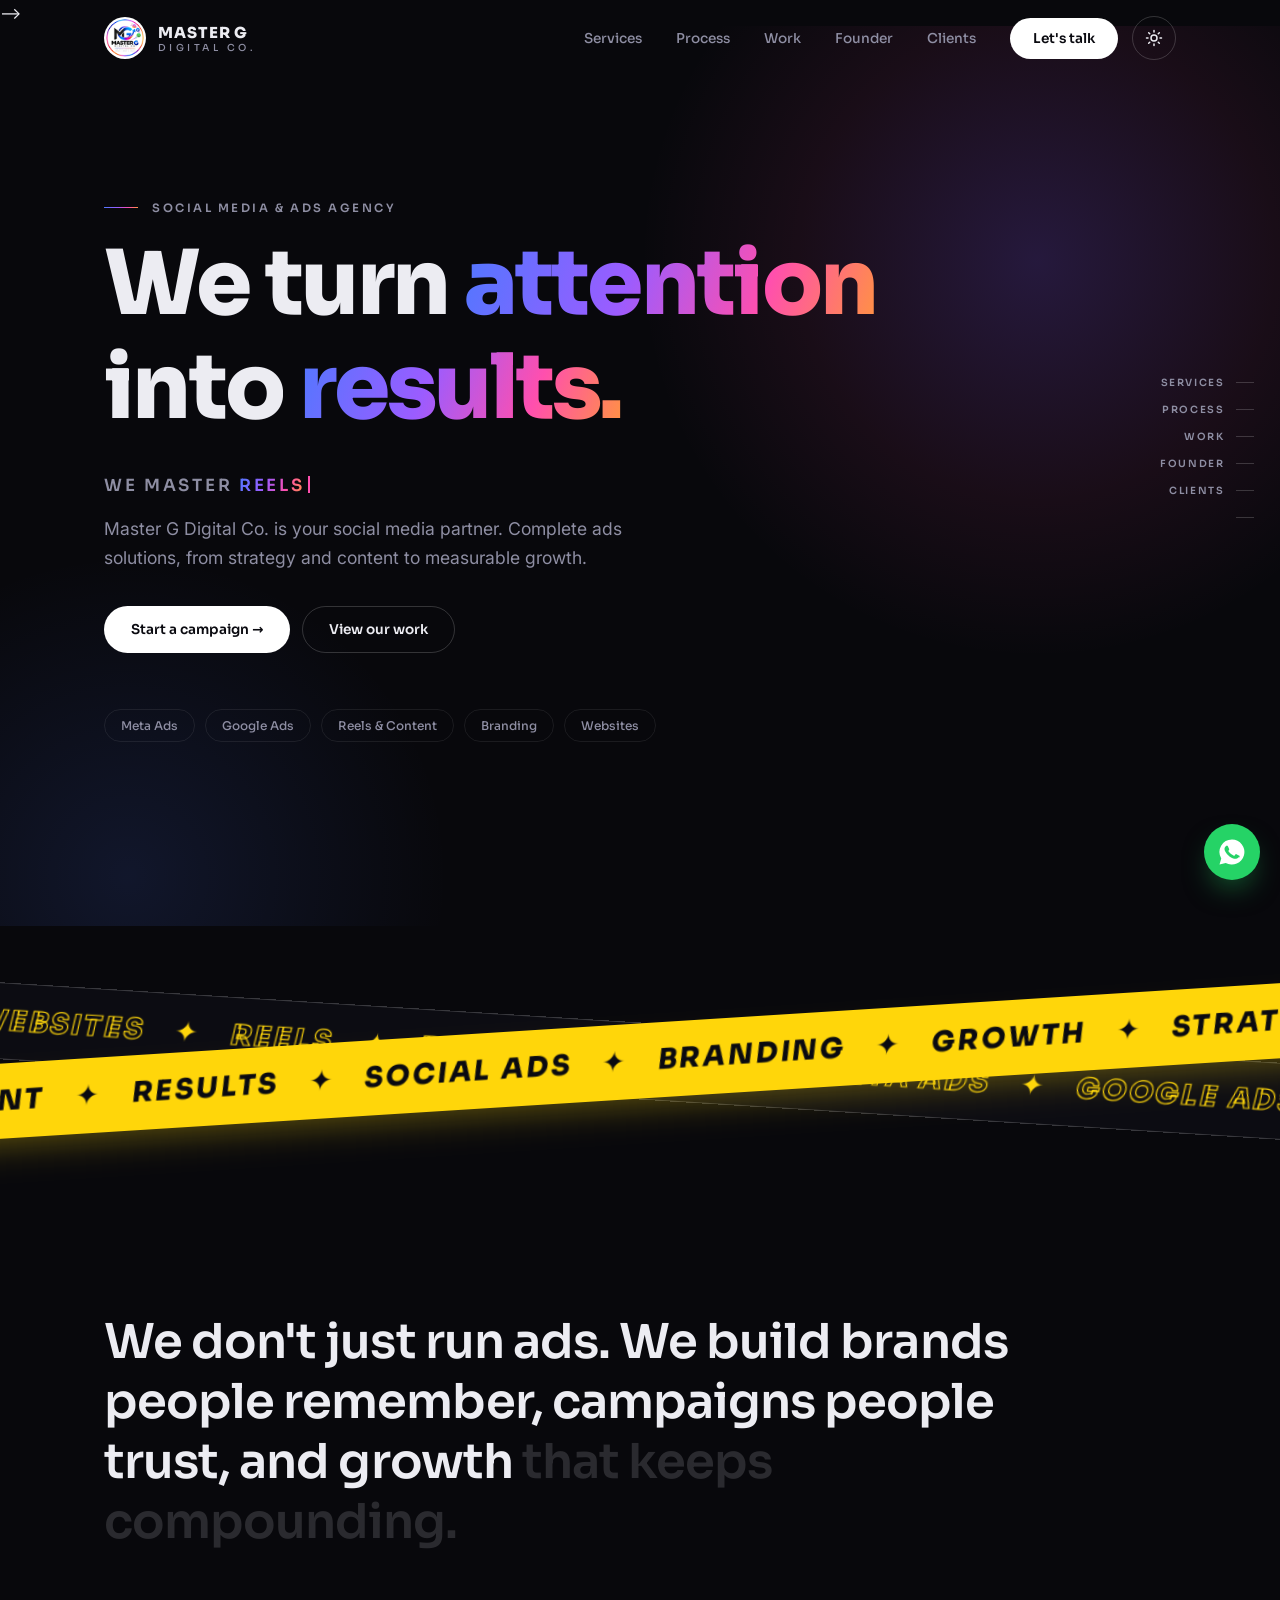
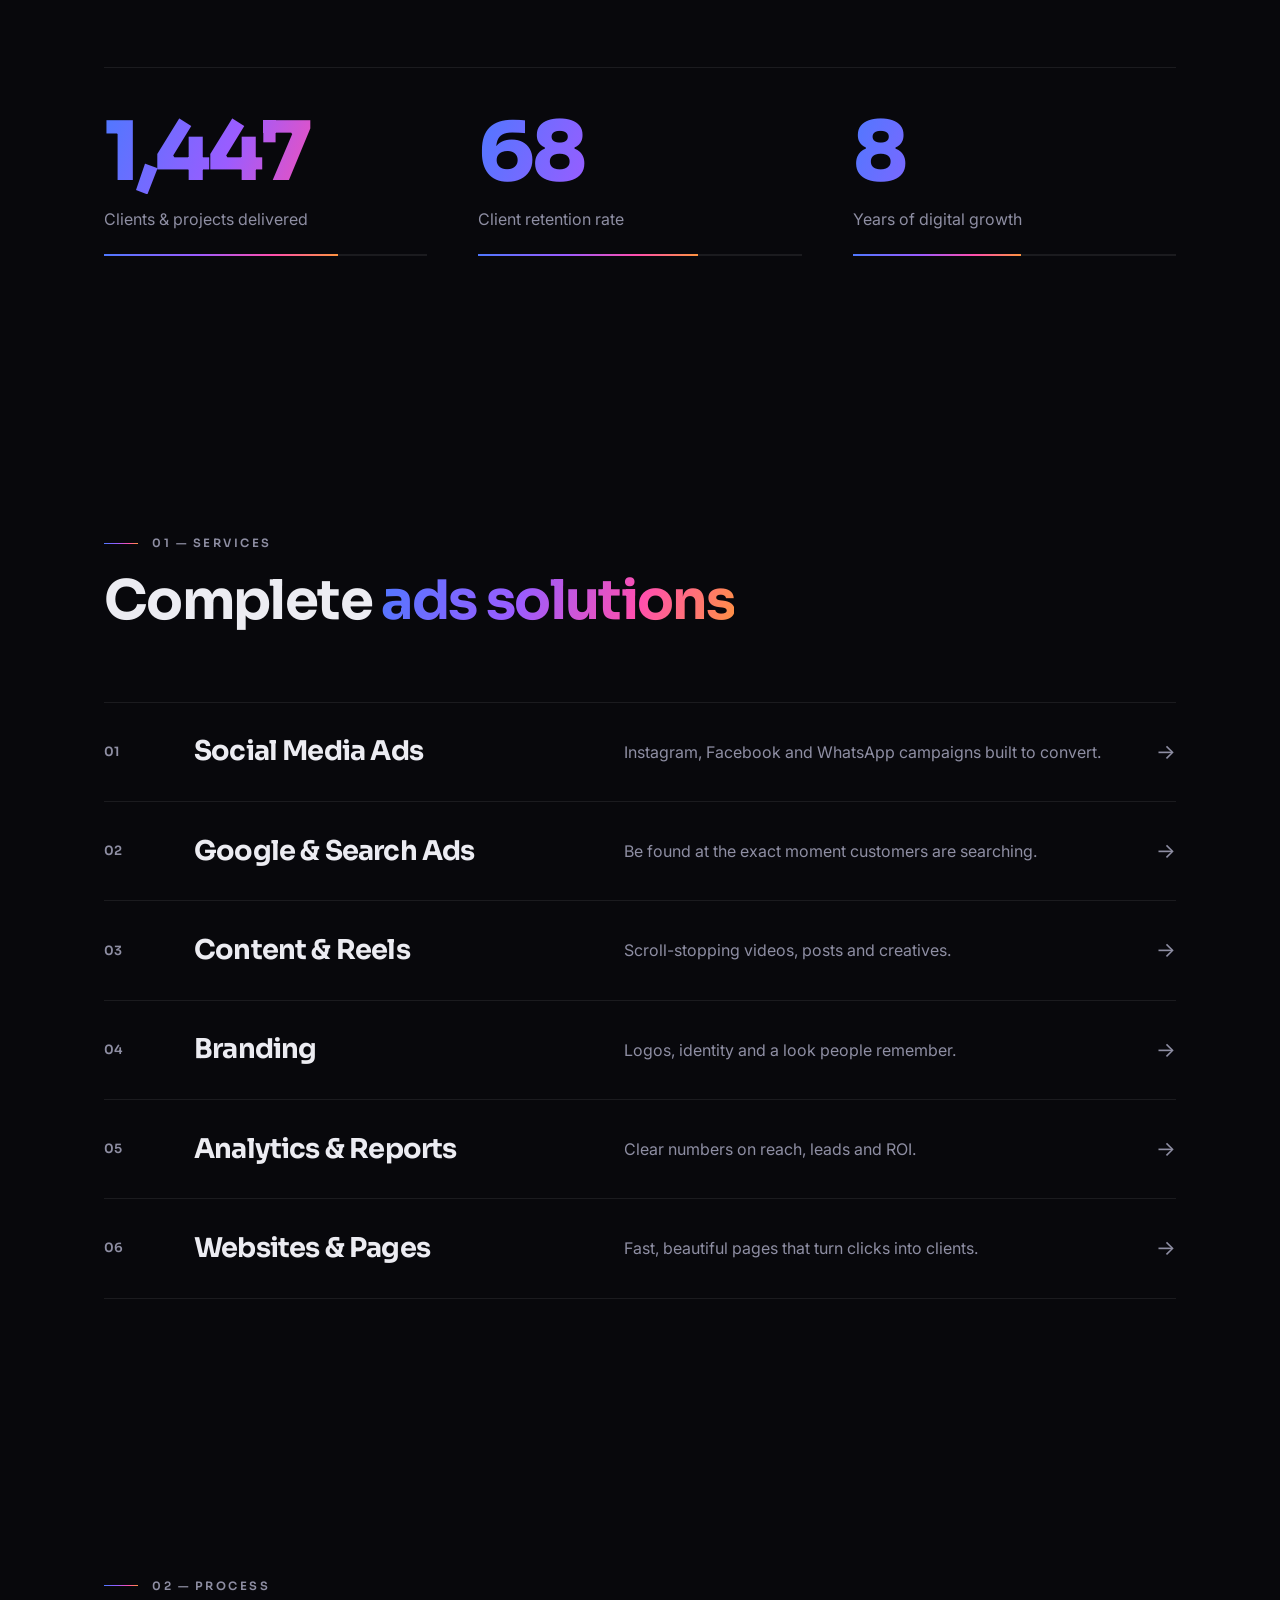
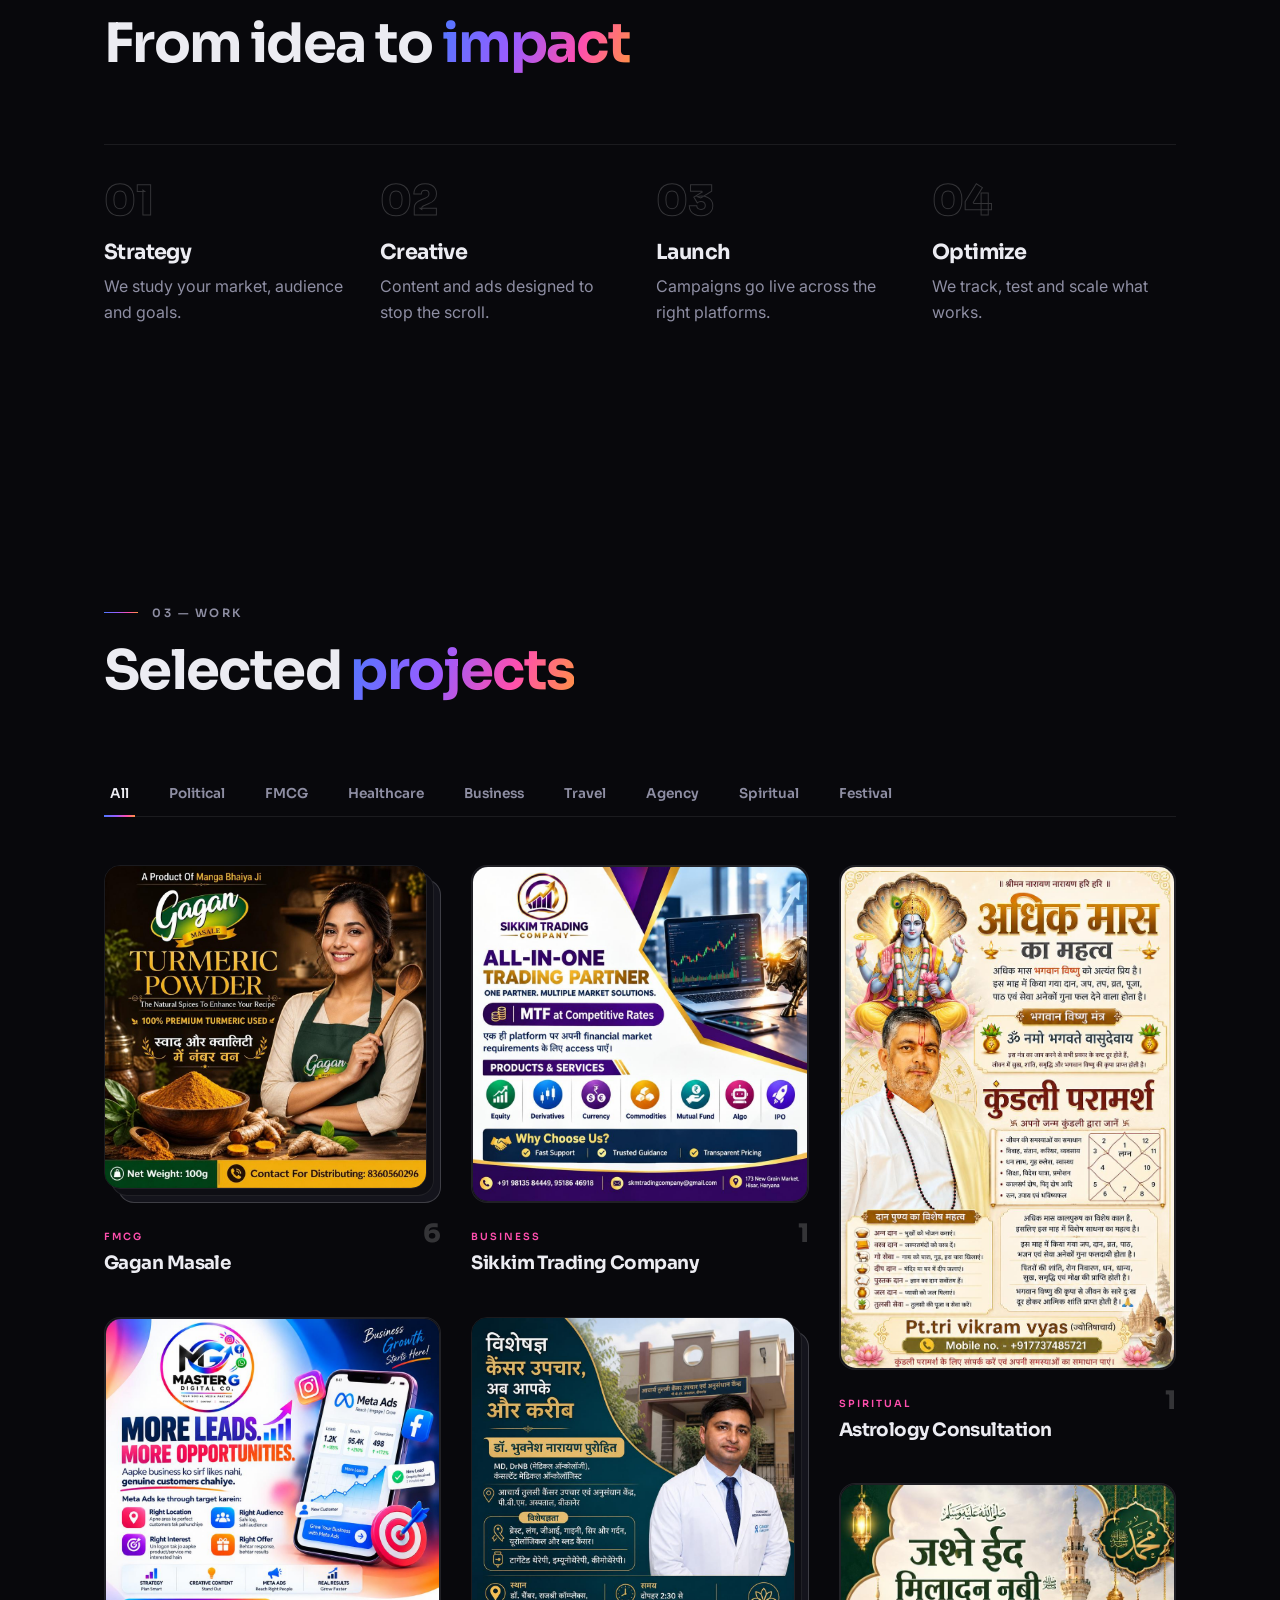
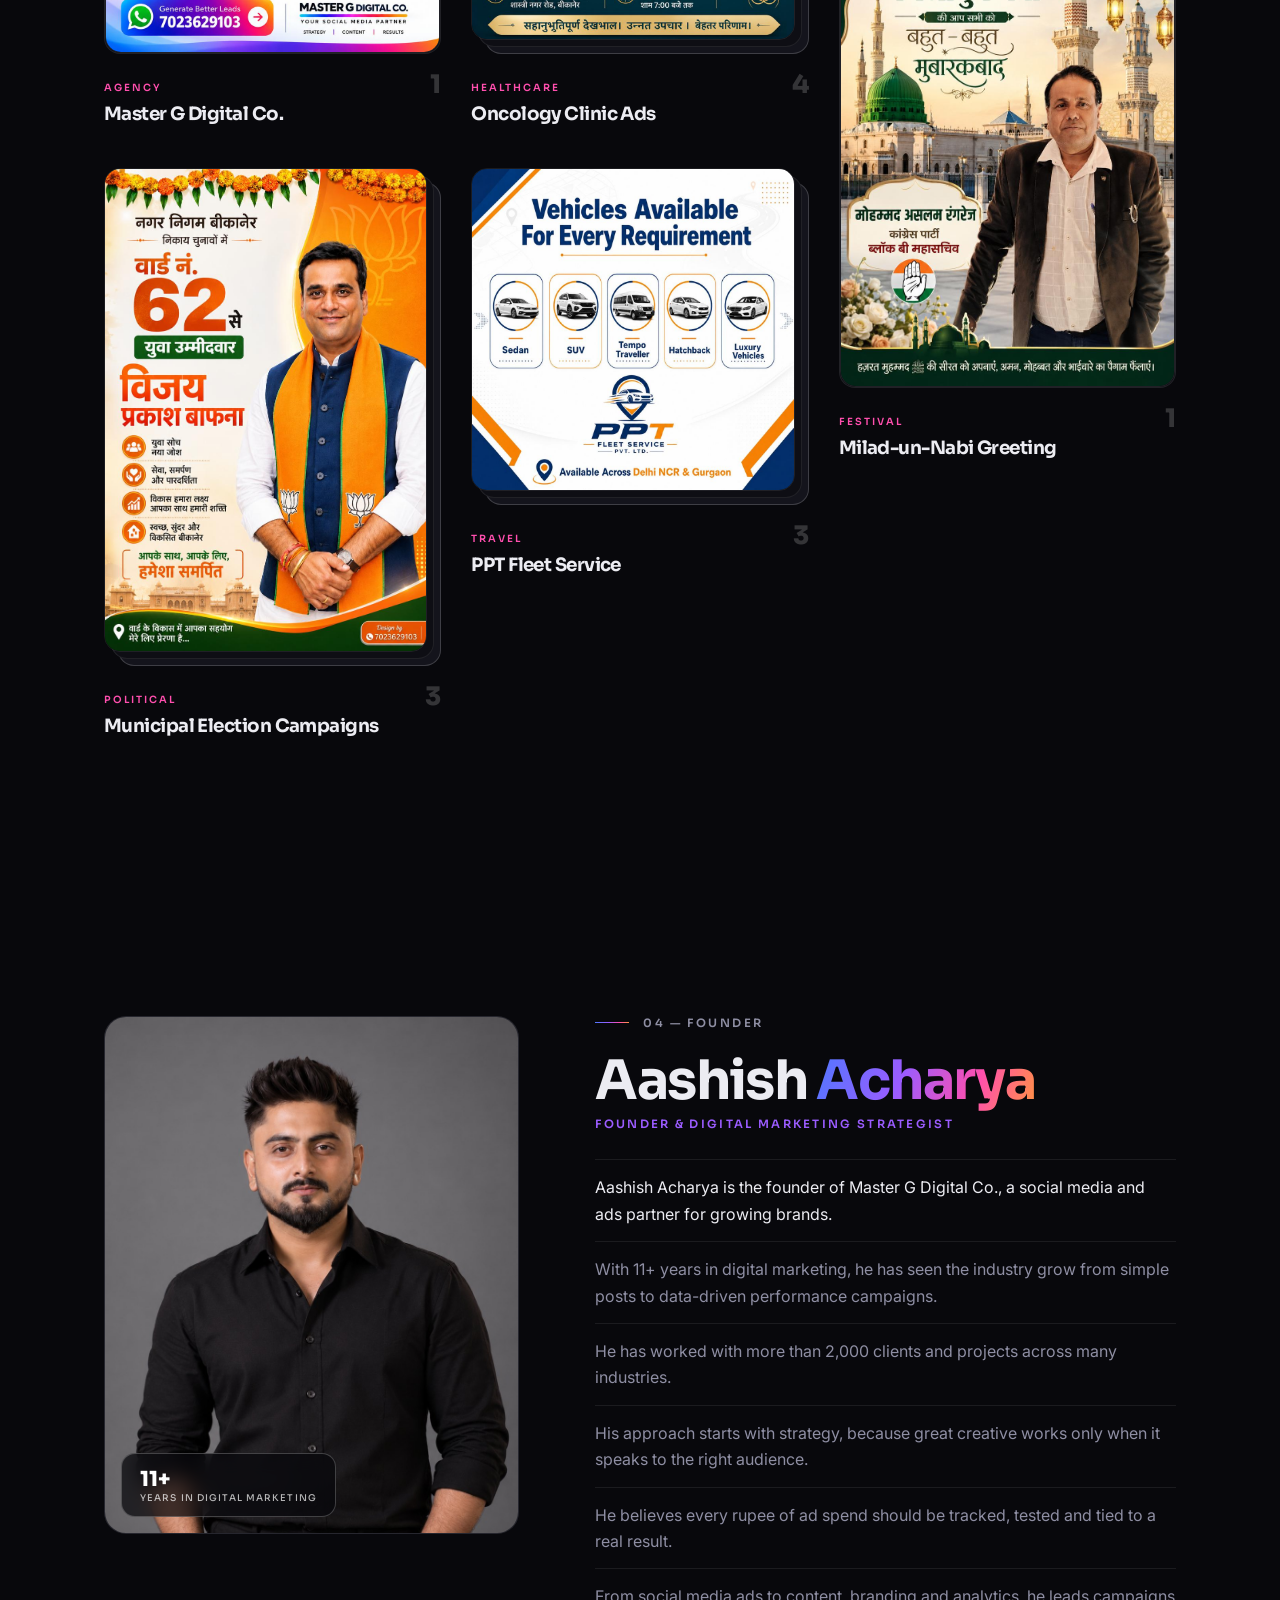
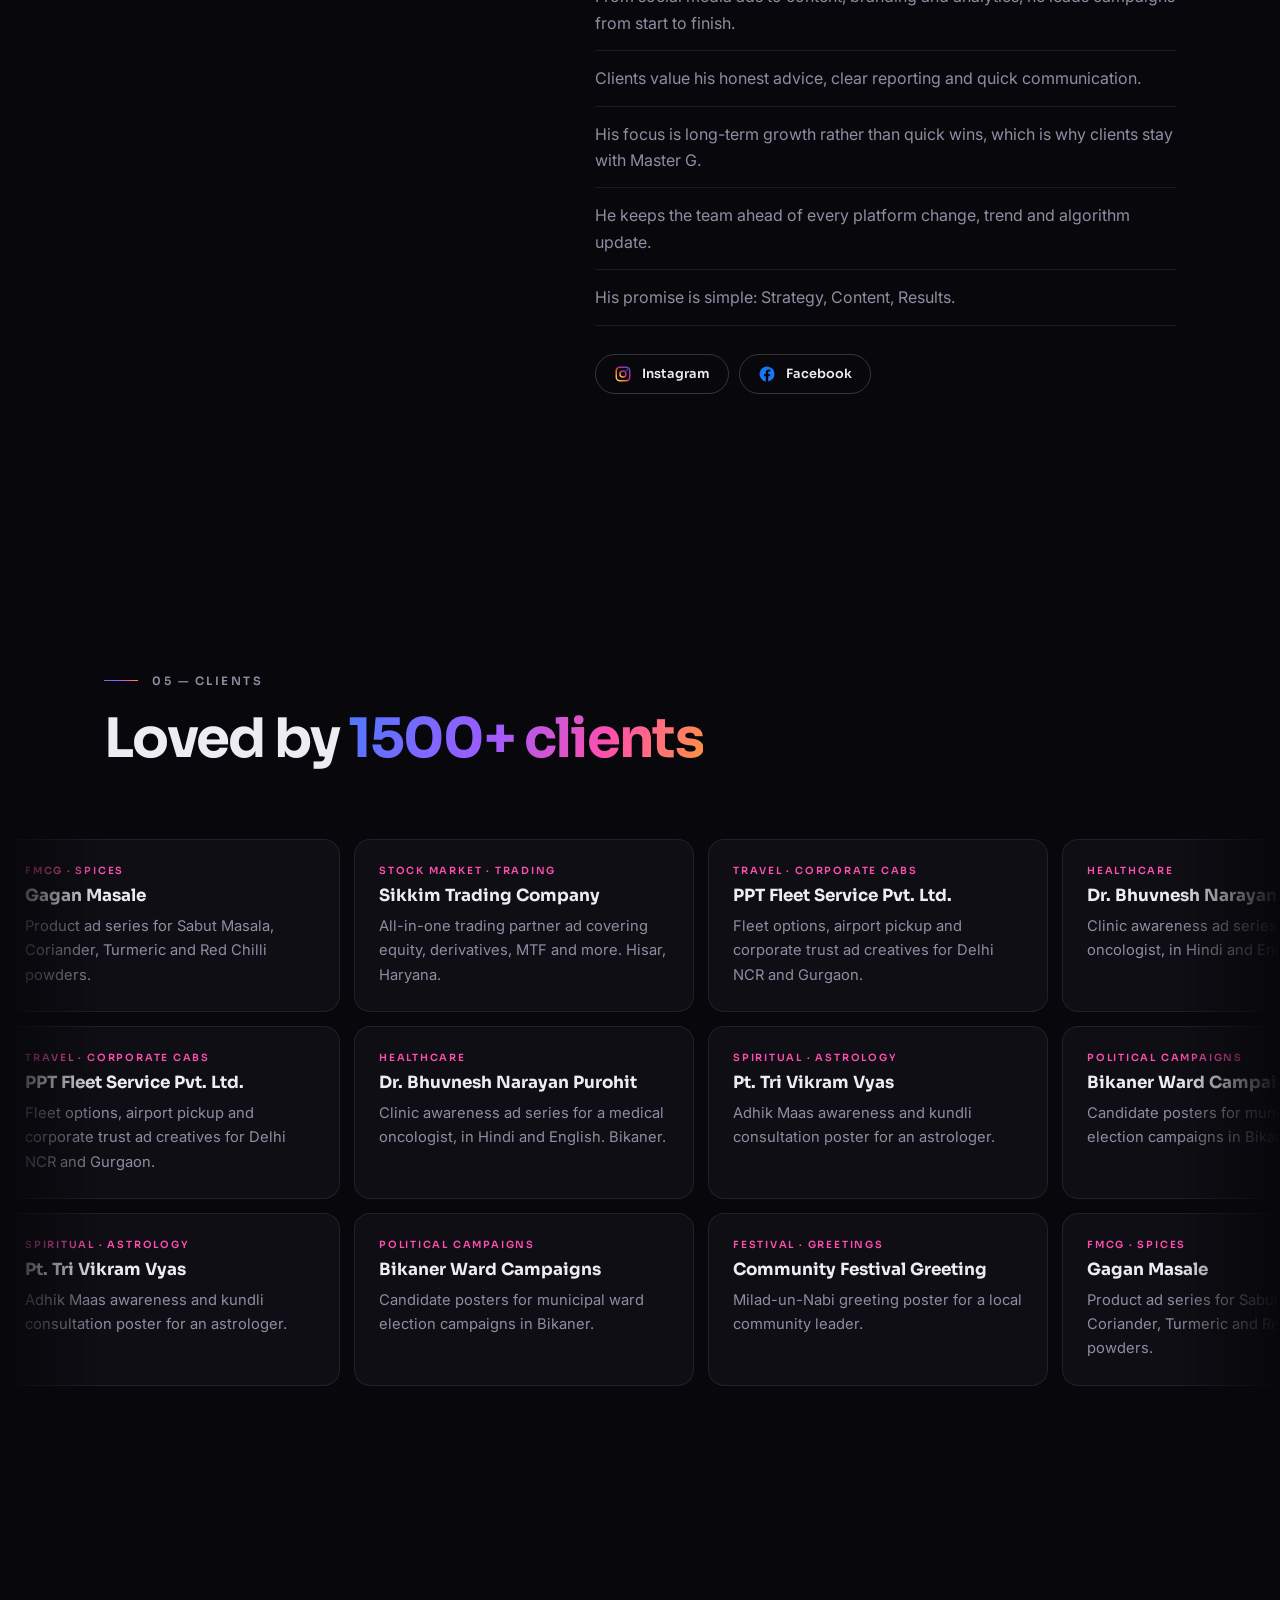
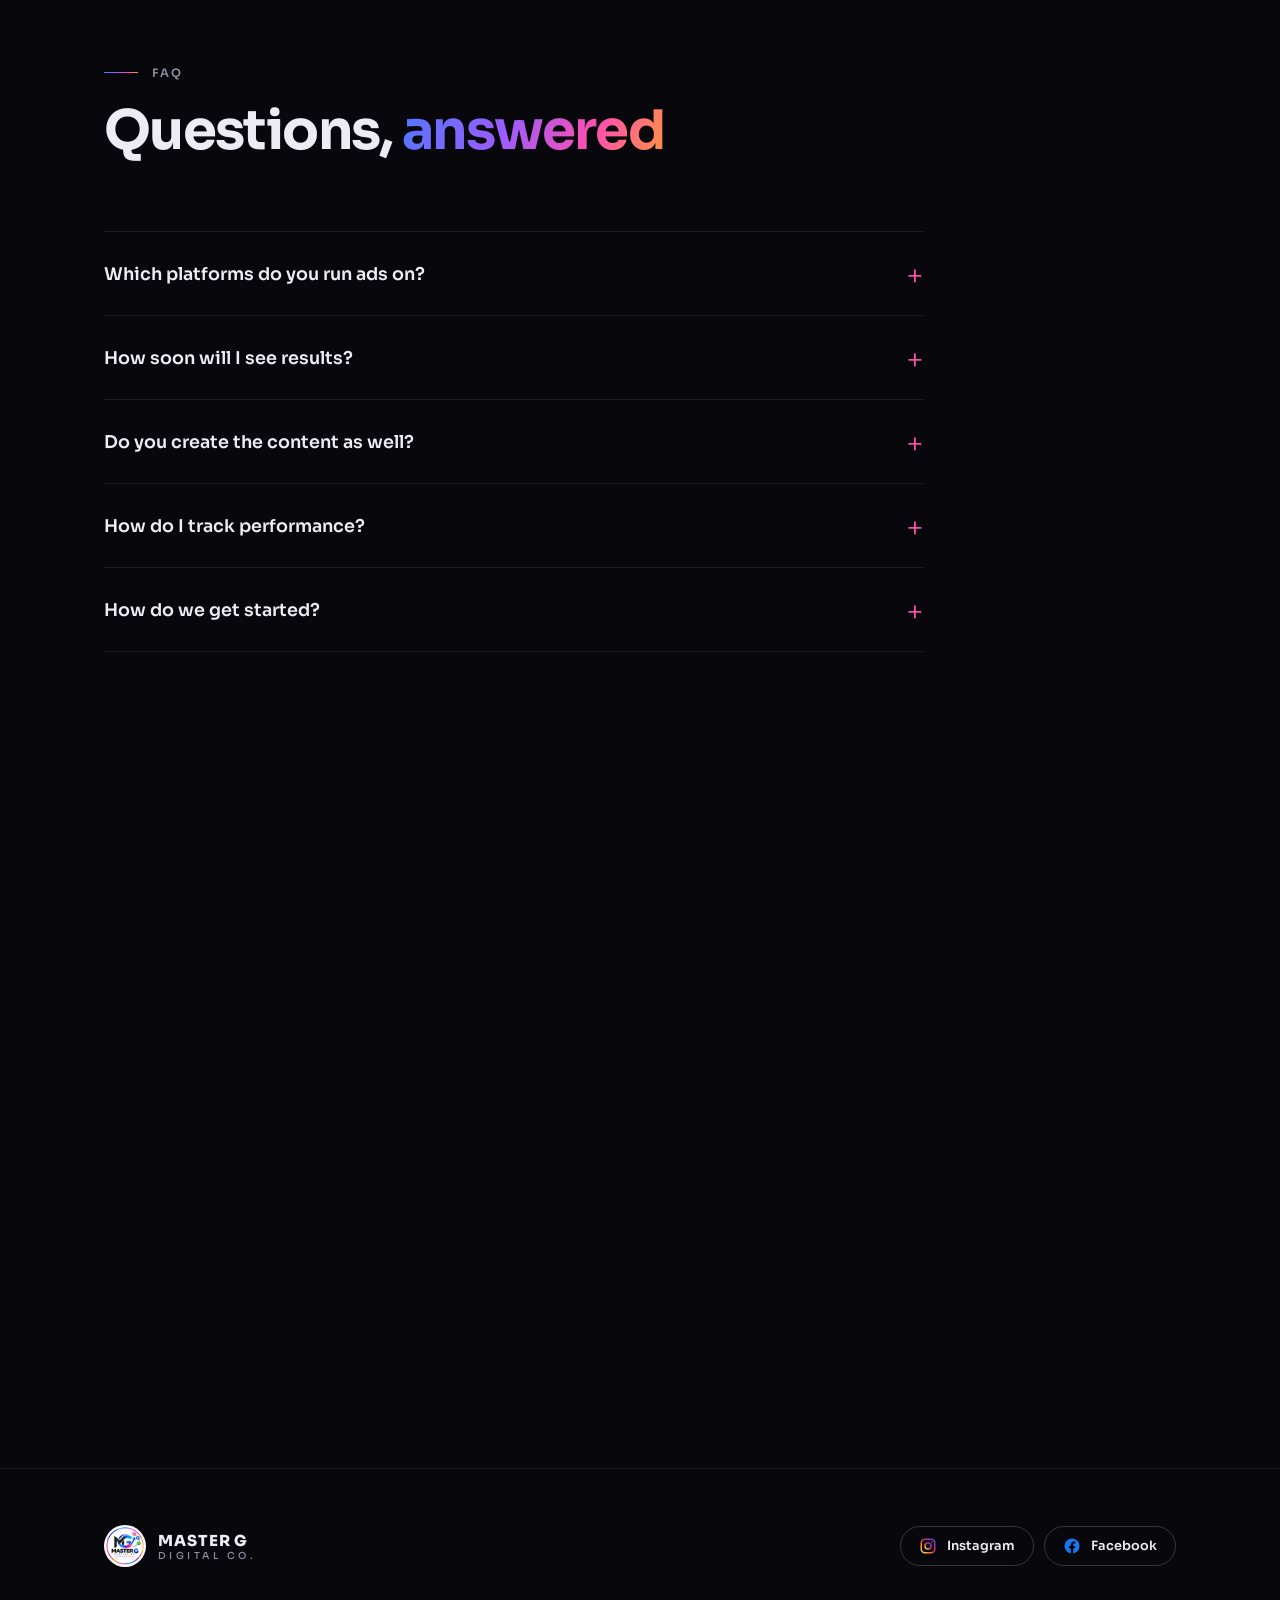
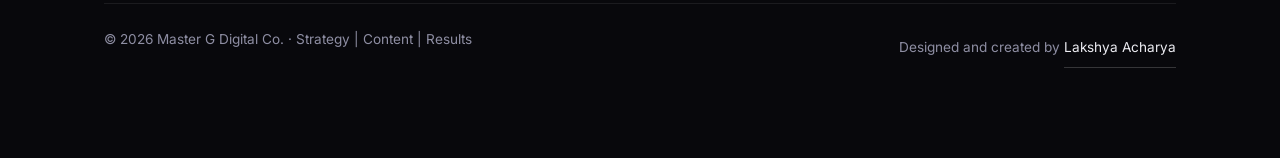
==== index.html @ 14ec6465 "Fix favicon and update Open Graph image URL Updated the favicon link and corrected the og:image URL." ====
<!DOCTYPE html>
<html lang="en">
<head>
  <meta name="google-site-verification" content="ONR9L6masXr6PuACeMiwhZaIyga5KDSrKyoUCH8-Ads" />
  <link rel="icon" type="image/png" href="/images/logo.png">
  <!-- Remember the visitor's theme before the page paints (default is dark) -->
  <script>try{var t=localStorage.getItem("mg-theme");if(t)document.documentElement.setAttribute("data-theme",t)}catch(e){}</script>
  <meta charset="utf-8">
  <meta name="viewport" content="width=device-width, initial-scale=1, viewport-fit=cover">

  <!-- ===== SEO ===== -->
  <title>Master G Digital Co. | Social Media & Meta Ads Agency</title>
  <meta name="description" content="Master G Digital Co.: social media marketing and ads agency for Meta ads, Google ads, reels, branding and websites. Strategy, Content, Results.">
  <meta name="robots" content="index,follow">
  <meta name="theme-color" content="#08080c">

  <!-- Social share preview (WhatsApp / Facebook) -->
  <meta property="og:type" content="website">
  <meta property="og:site_name" content="Master G Digital Co.">
  <meta property="og:title" content="Master G Digital Co. | Social Media & Meta Ads Agency">
  <meta property="og:description" content="Master G Digital Co.: social media marketing and ads agency for Meta ads, Google ads, reels, branding and websites. Strategy, Content, Results.">
  <meta property="og:locale" content="en_IN">
  <meta name="twitter:card" content="summary">
  <meta name="twitter:title" content="Master G Digital Co. | Social Media & Meta Ads Agency">
  <meta name="twitter:description" content="Master G Digital Co.: social media marketing and ads agency for Meta ads, Google ads, reels, branding and websites. Strategy, Content, Results.">
       
  <meta property="og:image" content="https://mastergdigitalco.com/images/logo.png">
  <link rel="canonical" href="https://mastergdigitalco.com/"> -->

  <!-- Structured data: tells Google about the company, founder and social pages -->
  <script type="application/ld+json">
    {
      "@context": "https://schema.org",
      "@type": "ProfessionalService",
      "name": "Master G Digital Co.",
      "description": "Master G Digital Co.: social media marketing and ads agency for Meta ads, Google ads, reels, branding and websites. Strategy, Content, Results.",
      "slogan": "Your Social Media Partner",
      "telephone": "+917023629103",
      "email": "mastergdigitalco@gmail.com",
      "sameAs": [
        "https://www.facebook.com/profile.php?id=61593951343798",
        "https://www.instagram.com/mastergdigitalco"
      ],
      "founder": {
        "@type": "Person",
        "name": "Aashish Acharya",
        "jobTitle": "Founder",
        "sameAs": [
          "https://www.instagram.com/____.j_e_r_r_y.____",
          "https://www.facebook.com/share/1LGvdmPWy8/"
        ]
      },
      "knowsAbout": [
        "Social media marketing",
        "Meta Ads",
        "Google Ads",
        "Content and reels",
        "Branding",
        "Website design"
      ]
    }
  </script>

  <link rel="icon" href="images/logo.png">

  <!-- ===== FONTS (Google Fonts) ===== -->
  <link rel="preconnect" href="https://fonts.googleapis.com">
  <link rel="preconnect" href="https://fonts.gstatic.com" crossorigin>
  <link href="https://fonts.googleapis.com/css2?family=Sora:wght@400;500;600;700;800&family=Inter:wght@400;500;600&display=swap" rel="stylesheet">

  <!-- ===== STYLES ===== -->
  <link rel="stylesheet" href="css/style.css">
</head>

<body>
  <!-- Safety: hide the loading screen after 4.5 s even if something fails -->
  <script>setTimeout(function(){var l=document.getElementById("loader");if(l)l.classList.add("done")},4500)</script>

  <!-- SVG gradient used by the Instagram icons -->
  <svg width="0" height="0" style="position:absolute" aria-hidden="true"><defs><linearGradient id="igg" x1="0" y1="1" x2="1" y2="0"><stop offset="0" stop-color="#feda75"/><stop offset=".3" stop-color="#fa7e1e"/><stop offset=".55" stop-color="#d62976"/><stop offset=".8" stop-color="#962fbf"/><stop offset="1" stop-color="#4f5bd5"/></linearGradient></defs></svg>

  <!-- LOADING SCREEN -->
  <div id="loader"><div class="ld"><img src="images/logo.png" alt=""><i></i></div></div>
  <!-- SCROLL PROGRESS BAR -->
  <div id="bar"></div>

  <!-- ===== NAVIGATION ===== -->
  <header id="nav">
    <div class="wrap nav-in">
      <a class="brand" href="#top" aria-label="Master G Digital Co. - home">
        <img src="images/logo.png" alt="">
        <span><b>MASTER G</b><small>DIGITAL CO.</small></span>
      </a>
      <div class="nav-r">
        <nav class="menu" id="menu" aria-label="Main">
          <a href="#services">Services</a>
          <a href="#process">Process</a>
          <a href="#work">Work</a>
          <a href="#founder">Founder</a>
          <a href="#clients">Clients</a>
          <a class="btn btn-primary" href="#contact">Let's talk</a>
        </nav>
        <!-- THEME TOGGLE: sun = switch to light, moon = switch to dark -->
        <button id="theme" aria-label="Switch between dark and light theme"><svg class="sun" viewBox="0 0 24 24" fill="none" stroke="currentColor" stroke-width="2" stroke-linecap="round"><circle cx="12" cy="12" r="4"/><path d="M12 2v2M12 20v2M4.9 4.9l1.4 1.4M17.7 17.7l1.4 1.4M2 12h2M20 12h2M4.9 19.1l1.4-1.4M17.7 6.3l1.4-1.4"/></svg><svg class="moon" viewBox="0 0 24 24" fill="none" stroke="currentColor" stroke-width="2" stroke-linecap="round" stroke-linejoin="round"><path d="M21 12.8A9 9 0 1 1 11.2 3a7 7 0 0 0 9.8 9.8z"/></svg></button>
        <button id="burger" aria-label="Menu" aria-expanded="false"><i></i><i></i></button>
      </div>
    </div>
  </header>

  <!-- Side rail: shows which section you are on (desktop only) -->
  <nav class="rail" aria-label="Sections">
    <a href="#services"><span>Services</span><i></i></a>
    <a href="#process"><span>Process</span><i></i></a>
    <a href="#work"><span>Work</span><i></i></a>
    <a href="#founder"><span>Founder</span><i></i></a>
    <a href="#clients"><span>Clients</span><i></i></a>
    <a href="#contact"><span>Contact</span><i></i></a>
  </nav>

  <main id="top">
    <!-- ===== HERO ===== -->
    <section id="hero">
      <div class="wrap">
        <span class="eyebrow">Social media &amp; ads agency</span>
        <h1>
          <span class="mask"><span style="--i:0">We</span></span>
          <span class="mask"><span style="--i:1">turn</span></span>
          <span class="mask"><span class="grad" style="--i:2">attention</span></span><br>
          <span class="mask"><span style="--i:3">into</span></span>
          <span class="mask"><span class="grad" style="--i:4">results.</span></span>
        </h1>
        <!-- Typing line: "We master ADS / REELS / GROWTH / REACH..." (words are in js/main.js, section 7B) -->
        <p class="rot-line">We master <span class="rot" id="rot"></span><span class="caret"></span></p>
        <p class="lead">Master G Digital Co. is your social media partner. Complete ads solutions, from strategy and content to measurable growth.</p>
        <div class="actions">
          <a class="btn btn-primary" href="#contact">Start a campaign &rarr;</a>
          <a class="btn btn-ghost" href="#work">View our work</a>
        </div>
        <ul class="tags">
          <li>Meta Ads</li><li>Google Ads</li><li>Reels &amp; Content</li><li>Branding</li><li>Websites</li>
        </ul>
      </div>
    </section>

    <!-- ===== CROSSING RIBBONS: two bands that cross like an X. They move with the page:
         scrolling makes them faster and skews the text, scrolling up reverses them. (js/main.js, section 7) ===== -->
    <div class="ribbons" id="ribbons" aria-hidden="true">
      <div class="rib rib-y"><div class="rt" data-dir="-1"><span>Strategy</span><span>Content</span><span>Results</span><span>Social Ads</span><span>Branding</span><span>Growth</span></div></div>
      <div class="rib rib-k"><div class="rt" data-dir="1"><span>Reels</span><span>Reach</span><span>Leads</span><span>Meta Ads</span><span>Google Ads</span><span>Websites</span></div></div>
    </div>

    <!-- ===== MANIFESTO: words light up while scrolling ===== -->
    <section id="manifesto">
      <div class="wrap"><p class="mf" id="mf">We don't just run ads. We build brands people remember, campaigns people trust, and growth that keeps compounding.</p></div>
    </section>

    <!-- ===== STATS: counters (data-n = final number, data-s = suffix) ===== -->
    <section id="stats" style="padding-top:0">
      <div class="wrap">
        <div class="stats">
          <div class="stat rv"><b class="num grad" data-n="2000" data-s="+">2000+</b><span>Clients &amp; projects delivered</span><div class="meter"><i data-w="100"></i></div></div>
          <div class="stat rv"><b class="num grad" data-n="98" data-s="%">98%</b><span>Client retention rate</span><div class="meter"><i data-w="98"></i></div></div>
          <div class="stat rv"><b class="num grad" data-n="11" data-s="+">11+</b><span>Years of digital growth</span><div class="meter"><i data-w="75"></i></div></div>
        </div>
      </div>
    </section>

    <!-- ===== SERVICES ===== -->
    <section id="services">
      <div class="wrap">
        <div class="sec-head rv"><span class="eyebrow">01 &mdash; Services</span><h2>Complete <span class="grad">ads solutions</span></h2></div>
        <ul class="svc">
          <li class="rv"><span class="n">01</span><h3>Social Media Ads</h3><p>Instagram, Facebook and WhatsApp campaigns built to convert.</p><span class="go">&rarr;</span></li>
          <li class="rv"><span class="n">02</span><h3>Google &amp; Search Ads</h3><p>Be found at the exact moment customers are searching.</p><span class="go">&rarr;</span></li>
          <li class="rv"><span class="n">03</span><h3>Content &amp; Reels</h3><p>Scroll-stopping videos, posts and creatives.</p><span class="go">&rarr;</span></li>
          <li class="rv"><span class="n">04</span><h3>Branding</h3><p>Logos, identity and a look people remember.</p><span class="go">&rarr;</span></li>
          <li class="rv"><span class="n">05</span><h3>Analytics &amp; Reports</h3><p>Clear numbers on reach, leads and ROI.</p><span class="go">&rarr;</span></li>
          <li class="rv"><span class="n">06</span><h3>Websites &amp; Pages</h3><p>Fast, beautiful pages that turn clicks into clients.</p><span class="go">&rarr;</span></li>
        </ul>
      </div>
    </section>

    <!-- ===== PROCESS ===== -->
    <section id="process">
      <div class="wrap">
        <div class="sec-head rv"><span class="eyebrow">02 &mdash; Process</span><h2>From idea to <span class="grad">impact</span></h2></div>
        <div class="pline"><i></i></div>
        <div class="steps">
          <div class="step rv"><span class="n">01</span><h3>Strategy</h3><p>We study your market, audience and goals.</p></div>
          <div class="step rv"><span class="n">02</span><h3>Creative</h3><p>Content and ads designed to stop the scroll.</p></div>
          <div class="step rv"><span class="n">03</span><h3>Launch</h3><p>Campaigns go live across the right platforms.</p></div>
          <div class="step rv"><span class="n">04</span><h3>Optimize</h3><p>We track, test and scale what works.</p></div>
        </div>
      </div>
    </section>

    <!-- ===== WORK: tabs + gallery are built by js/main.js (edit the PJ list there) ===== -->
    <section id="work">
      <div class="wrap">
        <div class="sec-head rv"><span class="eyebrow">03 &mdash; Work</span><h2>Selected <span class="grad">projects</span></h2></div>
        <div class="tabs" id="tabs">
          <button data-f="all" class="on">All</button>
          <button data-f="pol">Political</button>
          <button data-f="fmcg">FMCG</button>
          <button data-f="med">Healthcare</button>
          <button data-f="biz">Business</button>
          <button data-f="trv">Travel</button>
          <button data-f="own">Agency</button>
          <button data-f="spi">Spiritual</button>
          <button data-f="fes">Festival</button>
        </div>
        <!-- "All" tab: one cover card per project (built by js/main.js). Other tabs: every design of that category. -->
        <div id="ov" class="ov"></div>
        <div id="gal"></div>
      </div>
    </section>

    <!-- ===== FOUNDER ===== -->
    <section id="founder">
      <div class="wrap founder">
        <div class="photo rv">
          <img src="images/founder.jpg" alt="Aashish Acharya, Founder of Master G Digital Co." width="900" height="1350">
          <div class="badge">11+<small>Years in digital marketing</small></div>
        </div>
        <div class="rv">
          <span class="eyebrow">04 &mdash; Founder</span>
          <h2>Aashish <span class="grad">Acharya</span></h2>
          <p class="role">Founder &amp; digital marketing strategist</p>
          <ul class="bio">
            <li>Aashish Acharya is the founder of Master G Digital Co., a social media and ads partner for growing brands.</li>
            <li>With 11+ years in digital marketing, he has seen the industry grow from simple posts to data-driven performance campaigns.</li>
            <li>He has worked with more than 2,000 clients and projects across many industries.</li>
            <li>His approach starts with strategy, because great creative works only when it speaks to the right audience.</li>
            <li>He believes every rupee of ad spend should be tracked, tested and tied to a real result.</li>
            <li>From social media ads to content, branding and analytics, he leads campaigns from start to finish.</li>
            <li>Clients value his honest advice, clear reporting and quick communication.</li>
            <li>His focus is long-term growth rather than quick wins, which is why clients stay with Master G.</li>
            <li>He keeps the team ahead of every platform change, trend and algorithm update.</li>
            <li>His promise is simple: Strategy, Content, Results.</li>
          </ul>
          <div class="soc"><a href="https://www.instagram.com/____.j_e_r_r_y.____" target="_blank" rel="noopener noreferrer" aria-label="Aashish Acharya on Instagram"><svg viewBox="0 0 24 24" fill="none" stroke="url(#igg)" stroke-width="2" stroke-linecap="round" stroke-linejoin="round"><rect x="3" y="3" width="18" height="18" rx="5"/><circle cx="12" cy="12" r="4"/><circle cx="17.5" cy="6.5" r="1" fill="url(#igg)" stroke="none"/></svg><span>Instagram</span></a><a href="https://www.facebook.com/share/1LGvdmPWy8/" target="_blank" rel="noopener noreferrer" aria-label="Aashish Acharya on Facebook"><svg viewBox="0 0 24 24" fill="#1877F2"><path d="M22 12a10 10 0 1 0-11.6 9.9v-7H7.9V12h2.5V9.8c0-2.5 1.5-3.9 3.8-3.9 1.1 0 2.2.2 2.2.2v2.5h-1.3c-1.2 0-1.6.8-1.6 1.6V12h2.8l-.4 2.9h-2.3v7A10 10 0 0 0 22 12z"/></svg><span>Facebook</span></a></div>
        </div>
      </div>
    </section>

    <!-- ===== CLIENTS: the 3 scrolling rows are built by js/main.js (edit the R list there) ===== -->
    <section id="clients">
      <div class="wrap"><div class="sec-head rv"><span class="eyebrow">05 &mdash; Clients</span><h2>Loved by <span class="grad">1500+ clients</span></h2></div></div>
      <div class="row"><div class="track"></div></div>
      <div class="row"><div class="track"></div></div>
      <div class="row"><div class="track"></div></div>
    </section>

    <!-- ===== FAQ ===== -->
    <section id="faq">
      <div class="wrap">
        <div class="sec-head rv"><span class="eyebrow">FAQ</span><h2>Questions, <span class="grad">answered</span></h2></div>
        <div class="faq rv">
          <details><summary>Which platforms do you run ads on?</summary><p>Instagram, Facebook, WhatsApp, Google Search and YouTube, chosen based on where your customers actually spend their time.</p></details>
          <details><summary>How soon will I see results?</summary><p>Early signals like reach and engagement show within weeks. Steady growth in leads and sales builds as we test and optimize every month.</p></details>
          <details><summary>Do you create the content as well?</summary><p>Yes. Reels, creatives, copy and branding are handled together, so strategy, content and ads work as one system.</p></details>
          <details><summary>How do I track performance?</summary><p>You get clear reports on reach, leads and ROI, so you always know exactly where your budget is going.</p></details>
          <details><summary>How do we get started?</summary><p>Message us on WhatsApp or use the form below. We will understand your goals and suggest a plan.</p></details>
        </div>
      </div>
    </section>

    <!-- ===== CONTACT: the form opens WhatsApp ===== -->
    <section id="contact">
      <div class="wrap contact">
        <div class="rv">
          <span class="eyebrow">Contact</span>
          <h2>Let's build your <span class="grad">next big thing</span></h2>
          <div class="cinfo">
            <a href="tel:+917023629103"><small>WhatsApp / Call</small>+91 70236 29103</a>
            <a href="mailto:mastergdigitalco@gmail.com"><small>Email</small>mastergdigitalco@gmail.com</a>
          </div>
        </div>
        <form id="fm" class="rv">
          <input placeholder="Your name" required>
          <input placeholder="Phone / WhatsApp" required>
          <textarea rows="5" placeholder="Tell us about your project"></textarea>
          <button class="btn btn-primary" type="submit">Send message &rarr;</button>
          <p id="ok"></p>
        </form>
      </div>
    </section>
  </main>

  <!-- ===== FOOTER ===== -->
  <footer>
    <div class="wrap">
      <div class="foot">
        <a class="brand" href="#top"><img src="images/logo.png" alt=""><span><b>MASTER G</b><small>DIGITAL CO.</small></span></a>
        <div class="soc"><a href="https://www.instagram.com/mastergdigitalco" target="_blank" rel="noopener noreferrer" aria-label="Master G Digital Co. on Instagram"><svg viewBox="0 0 24 24" fill="none" stroke="url(#igg)" stroke-width="2" stroke-linecap="round" stroke-linejoin="round"><rect x="3" y="3" width="18" height="18" rx="5"/><circle cx="12" cy="12" r="4"/><circle cx="17.5" cy="6.5" r="1" fill="url(#igg)" stroke="none"/></svg><span>Instagram</span></a><a href="https://www.facebook.com/profile.php?id=61593951343798" target="_blank" rel="noopener noreferrer" aria-label="Master G Digital Co. on Facebook"><svg viewBox="0 0 24 24" fill="#1877F2"><path d="M22 12a10 10 0 1 0-11.6 9.9v-7H7.9V12h2.5V9.8c0-2.5 1.5-3.9 3.8-3.9 1.1 0 2.2.2 2.2.2v2.5h-1.3c-1.2 0-1.6.8-1.6 1.6V12h2.8l-.4 2.9h-2.3v7A10 10 0 0 0 22 12z"/></svg><span>Facebook</span></a></div>
      </div>
      <div class="legal">
        <span>&copy; 2026 Master G Digital Co. &middot; Strategy | Content | Results</span>
        <span>Designed and created by <a href="https://www.linkedin.com/in/lakshya-acharya-9194b3203" target="_blank" rel="noopener">Lakshya Acharya</a></span>
      </div>
    </div>
  </footer>

  <!-- FLOATING WHATSAPP BUTTON -->
  <a class="wa" href="https://wa.me/917023629103" aria-label="Chat on WhatsApp"><svg viewBox="0 0 24 24" width="30" height="30" fill="#fff" aria-hidden="true"><path d="M12 2a10 10 0 0 0-8.6 15.1L2 22l5-1.3A10 10 0 1 0 12 2zm5.2 14.2c-.2.6-1.3 1.2-1.8 1.2-.5.1-1 .3-3.4-.7-2.9-1.2-4.7-4.1-4.9-4.3-.1-.2-1.1-1.5-1.1-2.8s.7-2 1-2.3c.2-.3.5-.3.7-.3h.5c.2 0 .4 0 .6.5l.9 2.1c.1.2.1.4 0 .5l-.4.6c-.1.2-.3.3-.1.6.2.3.8 1.3 1.8 2.1 1.2 1 2.2 1.4 2.5 1.5.3.1.5.1.6-.1l.8-1c.2-.3.4-.2.6-.1l2 1c.3.1.5.2.5.3.1.3.1.9-.1 1.4z"/></svg></a>

  <!-- LIGHTBOX (full-screen photo viewer) -->
  <div id="lb" aria-modal="true">
    <button class="lbtn" id="lx" aria-label="Close">&#10005;</button>
    <button class="lbtn" id="lp" aria-label="Previous">&#8249;</button>
    <img id="li" alt="">
    <button class="lbtn" id="ln" aria-label="Next">&#8250;</button>
    <div id="lc"></div>
  </div>

  <script src="js/main.js"></script>
</body>
</html>
---- css/style.css ----
/* Master G Digital Co. - stylesheet (dark, clean, premium).
   Sections are listed in page order; search a heading to jump to it. */

/* =========================================================================
   1. DESIGN TOKENS  (change colors / fonts for the whole site here)
   ========================================================================= */
:root {
  --bg: #08080c;                       /* page background */
  --surface: #0e0e14;                  /* cards */
  --surface-2: #14141c;                /* raised surfaces */
  --line: rgba(255,255,255,.08);       /* hairlines */
  --line-2: rgba(255,255,255,.18);     /* stronger lines */
  --text: #ececf2;
  --muted: #8e8ea3;
  /* logo colors */
  --blue: #4f78ff;
  --violet: #9b5cff;
  --magenta: #ff4fae;
  --orange: #ff9440;
  --grad: linear-gradient(110deg, var(--blue), var(--violet) 40%, var(--magenta) 72%, var(--orange));
  --nav-bg: rgba(8,8,12,.78);          /* top bar when scrolling */
  --btn-bg: #fff;                      /* main button */
  --btn-fg: #0a0a10;
  --font-head: 'Sora', system-ui, sans-serif;
  --font-body: 'Inter', system-ui, sans-serif;
  --max: 1200px;
  --pad: clamp(20px, 5vw, 64px);
  --ease: cubic-bezier(.2,.7,.2,1);
}

/* Light theme: applied when <html data-theme="light"> (the dark theme above is the default) */
:root[data-theme="light"] {
  color-scheme: light;
  --bg: #f6f6fa;
  --surface: #ffffff;
  --surface-2: #eeeef4;
  --line: rgba(10,10,24,.1);
  --line-2: rgba(10,10,24,.22);
  --text: #101018;
  --muted: #5b5b72;
  /* logo colors, a little deeper so they stay readable on light */
  --blue: #2f5bff;
  --violet: #7b3ff2;
  --magenta: #e6238f;
  --orange: #f07a12;
  --nav-bg: rgba(246,246,250,.82);
  --btn-bg: #101018;
  --btn-fg: #ffffff;
}

/* =========================================================================
   2. BASE
   ========================================================================= */
* { box-sizing: border-box; margin: 0; padding: 0; }
html { scroll-behavior: smooth; scroll-padding-top: 90px; color-scheme: dark; }
body { background: var(--bg); color: var(--text); font: 400 16px/1.65 var(--font-body); -webkit-font-smoothing: antialiased; overflow-x: hidden; }
body.menu-open { overflow: hidden; }
img { display: block; max-width: 100%; }
a { color: inherit; text-decoration: none; }
button { font: inherit; color: inherit; background: none; border: 0; cursor: pointer; }
ul { list-style: none; }
::selection { background: var(--violet); color: #fff; }

.wrap { max-width: var(--max); margin: 0 auto; padding-inline: var(--pad); }
section { position: relative; padding-block: clamp(80px, 11vw, 140px); }

h1, h2, h3, h4 { font-family: var(--font-head); font-weight: 700; letter-spacing: -.03em; line-height: 1.06; }
h1 { font-size: clamp(2.7rem, 7vw, 5.8rem); font-weight: 800; }
h2 { font-size: clamp(2rem, 4.4vw, 3.4rem); text-wrap: balance; }
.grad { background: var(--grad); -webkit-background-clip: text; background-clip: text; color: transparent; }

.eyebrow { display: flex; align-items: center; gap: 14px; margin-bottom: 22px; font: 600 .72rem var(--font-head); letter-spacing: .22em; text-transform: uppercase; color: var(--muted); }
.eyebrow::before { content: ""; width: 34px; height: 1px; background: var(--grad); }
.sec-head { max-width: 760px; margin-bottom: clamp(40px, 6vw, 72px); }

/* buttons */
.btn { display: inline-flex; align-items: center; gap: 10px; padding: 14px 26px; border-radius: 99px; border: 1px solid transparent; font: 600 .85rem var(--font-head); transition: transform .35s var(--ease), box-shadow .35s, border-color .35s; }
.btn-primary { background: var(--btn-bg); color: var(--btn-fg); }
.btn-primary:hover { transform: translateY(-2px); box-shadow: 0 16px 34px -14px rgba(155,92,255,.7); }
.btn-ghost { border-color: var(--line-2); color: var(--text); }
.btn-ghost:hover { border-color: var(--text); }

/* scroll reveal */
.rv { opacity: 0; transform: translateY(28px); transition: opacity .9s var(--ease), transform .9s var(--ease); transition-delay: var(--d, 0s); }
.rv.on { opacity: 1; transform: none; }

/* =========================================================================
   3. LOADER + PROGRESS BAR
   ========================================================================= */
#loader { position: fixed; inset: 0; z-index: 100; display: grid; place-items: center; background: var(--bg); transition: opacity .7s, visibility 0s .7s; }
#loader.done { opacity: 0; visibility: hidden; }
.ld { width: 120px; text-align: center; }
.ld img { width: 84px; margin: 0 auto 22px; border-radius: 50%; background: #fff; padding: 3px; }
.ld i { display: block; height: 2px; background: var(--grad); transform-origin: left; animation: load 1.1s var(--ease) forwards; }
@keyframes load { from { transform: scaleX(0); } to { transform: scaleX(1); } }
#bar { position: fixed; top: 0; left: 0; z-index: 90; height: 2px; width: 0; background: var(--grad); }

/* =========================================================================
   4. NAVIGATION  (top bar, menu, hamburger, side rail)
   ========================================================================= */
#nav { position: fixed; inset: 0 0 auto 0; z-index: 60; border-bottom: 1px solid transparent; transition: background .4s, border-color .4s; }
#nav.stuck { background: var(--nav-bg); backdrop-filter: blur(16px); border-color: var(--line); }
.nav-in { display: flex; align-items: center; justify-content: space-between; height: 76px; }

.brand { display: flex; align-items: center; gap: 12px; position: relative; z-index: 3; }
.brand img { width: 42px; height: 42px; border-radius: 50%; background: #fff; padding: 2px; }
.brand span { display: flex; flex-direction: column; line-height: 1.15; }
.brand b { font: 800 .95rem var(--font-head); letter-spacing: .06em; }
.brand small { font: 500 .6rem var(--font-head); letter-spacing: .36em; color: var(--muted); }

.menu { display: flex; align-items: center; gap: 34px; }
.menu a:not(.btn) { position: relative; padding: 6px 0; font: 500 .85rem var(--font-head); color: var(--muted); transition: color .3s; }
.menu a:not(.btn)::after { content: ""; position: absolute; left: 0; right: 0; bottom: 0; height: 1px; background: var(--grad); transform: scaleX(0); transform-origin: left; transition: transform .4s var(--ease); }
.menu a:not(.btn):hover, .menu a.act { color: var(--text); }
.menu a:not(.btn):hover::after, .menu a.act::after { transform: scaleX(1); }
.menu .btn { padding: 11px 22px; }

.nav-r { display: flex; align-items: center; gap: 14px; }
#theme { position: relative; width: 44px; height: 44px; border: 1px solid var(--line-2); border-radius: 50%; color: var(--text); transition: border-color .3s, transform .35s var(--ease); }
#theme:hover { border-color: var(--text); transform: rotate(15deg); }
#theme svg { position: absolute; inset: 0; margin: auto; width: 18px; height: 18px; transition: transform .6s var(--ease), opacity .4s; }
#theme .sun { opacity: 1; }
#theme .moon { opacity: 0; transform: rotate(-90deg) scale(.5); }
:root[data-theme="light"] #theme .sun { opacity: 0; transform: rotate(90deg) scale(.5); }
:root[data-theme="light"] #theme .moon { opacity: 1; transform: none; }
@media (prefers-reduced-motion: no-preference) { html.tt, html.tt * { transition: background-color .5s, color .5s, border-color .5s !important; } }

#burger { display: none; position: relative; z-index: 3; width: 46px; height: 46px; border: 1px solid var(--line-2); border-radius: 50%; }
#burger i { position: absolute; left: 14px; height: 1.5px; background: var(--text); transition: transform .5s var(--ease), width .4s; }
#burger i:nth-child(1) { top: 18px; width: 18px; }
#burger i:nth-child(2) { top: 26px; width: 11px; }
.menu-open #burger i:nth-child(1) { top: 22px; width: 18px; transform: rotate(45deg); }
.menu-open #burger i:nth-child(2) { top: 22px; width: 18px; transform: rotate(-45deg); }

/* side rail: shows the section you are on (desktop only) */
.rail { position: fixed; right: clamp(14px, 2vw, 28px); top: 50%; z-index: 40; display: flex; flex-direction: column; align-items: flex-end; gap: 4px; transform: translateY(-50%); }
.rail a { display: flex; align-items: center; gap: 12px; padding: 5px 0; font: 600 .62rem var(--font-head); letter-spacing: .16em; text-transform: uppercase; color: var(--muted); }
.rail span { opacity: 0; transform: translateX(8px); transition: .3s; }
.rail i { width: 18px; height: 1px; background: var(--line-2); transition: width .4s var(--ease), background .4s; }
.rail a:hover span, .rail a.act span { opacity: 1; transform: none; }
.rail a.act i { width: 36px; background: var(--grad); }

/* =========================================================================
   5. HERO
   ========================================================================= */
#hero { display: flex; align-items: center; min-height: 100svh; padding-top: 130px; overflow: hidden; }
/* soft static glows (no animation) */
#hero::before, #hero::after { content: ""; position: absolute; pointer-events: none; border-radius: 50%; }
#hero::before { top: -18%; right: -12%; width: 62vw; height: 62vw; background: radial-gradient(closest-side, rgba(155,92,255,.2), rgba(255,79,174,.07) 60%, transparent); }
#hero::after { bottom: -30%; left: -15%; width: 50vw; height: 50vw; background: radial-gradient(closest-side, rgba(79,120,255,.13), transparent); }
#hero .wrap { position: relative; z-index: 1; width: 100%; }
#hero h1 { max-width: 14ch; }
.mask { display: inline-block; overflow: hidden; vertical-align: top; padding-bottom: .1em; }
.mask > span { display: inline-block; transform: translateY(115%); animation: rise 1s var(--ease) forwards; animation-delay: calc(.8s + var(--i) * .09s); }
@keyframes rise { to { transform: none; } }
.rot-line { margin-top: 30px; font: 600 1.05rem var(--font-head); letter-spacing: .16em; text-transform: uppercase; color: var(--muted); }
.rot { min-width: 1ch; background: var(--grad); -webkit-background-clip: text; background-clip: text; color: transparent; }
.caret { display: inline-block; width: 2px; height: 1.05em; margin-left: 4px; background: var(--magenta); vertical-align: -.15em; animation: blink 1s steps(1) infinite; }
@keyframes blink { 50% { opacity: 0; } }
.lead { max-width: 560px; margin: 18px 0 34px; font-size: 1.1rem; color: var(--muted); }
.actions { display: flex; flex-wrap: wrap; gap: 12px; }
.tags { display: flex; flex-wrap: wrap; gap: 10px; margin-top: 56px; }
.tags li { padding: 8px 16px; border: 1px solid var(--line); border-radius: 99px; font: 500 .75rem var(--font-head); color: var(--muted); }

/* =========================================================================
   6. MARQUEE + MANIFESTO
   ========================================================================= */
/* crossing ribbons */
.ribbons { position: relative; height: 270px; overflow: hidden; }
.rib { position: absolute; left: -6%; top: 50%; width: 112%; padding: 20px 0; overflow: hidden; }
.rib-y { z-index: 2; background: #ffd60a; color: #0a0a10; transform: translateY(-50%) rotate(-3.6deg); box-shadow: 0 18px 40px -18px rgba(255,214,10,.45); }
.rib-k { z-index: 1; background: #0c0c12; border-block: 1px solid var(--line-2); transform: translateY(-50%) rotate(3.6deg); }
.rt { display: flex; width: max-content; will-change: transform; }
.rt span { white-space: nowrap; font: 800 clamp(1.1rem, 2.3vw, 1.75rem) var(--font-head); letter-spacing: .1em; text-transform: uppercase; }
.rt span::after { content: "\2726"; margin: 0 30px; }
.rib-k .rt span { color: transparent; -webkit-text-stroke: 1.2px #ffd60a; }
.rib-k .rt span::after { color: #ffd60a; -webkit-text-stroke: 0; }
@keyframes slide { to { transform: translateX(-50%); } }

#manifesto { padding-block: clamp(70px, 9vw, 120px); }
.mf { max-width: 1000px; font: 600 clamp(1.7rem, 3.8vw, 3rem)/1.25 var(--font-head); letter-spacing: -.02em; }
.mf .w { opacity: .15; transition: opacity .4s; }
.mf .w.on { opacity: 1; }

/* =========================================================================
   7. STATS (animated counters)
   ========================================================================= */
.stats { display: grid; grid-template-columns: repeat(3, 1fr); gap: clamp(20px, 4vw, 60px); border-top: 1px solid var(--line); padding-top: 44px; }
.num { display: block; font: 800 clamp(3rem, 6.4vw, 5.2rem)/1 var(--font-head); letter-spacing: -.04em; }
.stat > span { display: block; margin-top: 12px; color: var(--muted); }
.meter { height: 2px; margin-top: 22px; background: var(--line); }
.meter i { display: block; width: 0; height: 100%; background: var(--grad); }

/* =========================================================================
   8. SERVICES (editorial list)
   ========================================================================= */
.svc li { position: relative; display: grid; grid-template-columns: 70px 1fr 1.2fr 40px; align-items: center; gap: 20px; padding: 32px 0; border-top: 1px solid var(--line); }
.svc li:last-child { border-bottom: 1px solid var(--line); }
.svc li::after { content: ""; position: absolute; left: 0; bottom: -1px; height: 1px; width: 0; background: var(--grad); transition: width .7s var(--ease); }
.svc li:hover::after { width: 100%; }
.svc .n { font: 600 .8rem var(--font-head); color: var(--muted); }
.svc h3 { font-size: clamp(1.2rem, 2.2vw, 1.7rem); transition: transform .5s var(--ease); }
.svc li:hover h3 { transform: translateX(10px); }
.svc p { color: var(--muted); }
.svc .go { justify-self: end; font-size: 1.3rem; color: var(--muted); transition: transform .4s var(--ease), color .3s; }
.svc li:hover .go { transform: translateX(6px); color: var(--text); }

/* =========================================================================
   9. PROCESS
   ========================================================================= */
.pline { height: 1px; background: var(--line); margin-bottom: 36px; }
.pline i { display: block; height: 100%; width: 0; background: var(--grad); }
.steps { display: grid; grid-template-columns: repeat(auto-fit, minmax(220px, 1fr)); gap: 32px; }
.step .n { display: block; margin-bottom: 18px; font: 800 2.6rem/1 var(--font-head); color: transparent; -webkit-text-stroke: 1px var(--line-2); }
.step h3 { margin-bottom: 10px; font-size: 1.3rem; }
.step p { color: var(--muted); }

/* =========================================================================
   10. WORK (filter tabs, groups, gallery)
   ========================================================================= */
.tabs { display: flex; flex-wrap: wrap; gap: 4px 28px; margin-bottom: 48px; border-bottom: 1px solid var(--line); }
.tabs button { position: relative; padding: 14px 6px; font: 600 .85rem var(--font-head); color: var(--muted); transition: color .3s; }
.tabs button::after { content: ""; position: absolute; left: 0; right: 0; bottom: -1px; height: 2px; background: var(--grad); transform: scaleX(0); transition: transform .4s var(--ease); }
.tabs button:hover, .tabs button.on { color: var(--text); }
.tabs button.on::after { transform: scaleX(1); }

/* "All" view: one cover card per project, stacked look when it has several designs */
.ov { columns: 3 260px; column-gap: 30px; }
.pc { margin-bottom: 44px; break-inside: avoid; cursor: pointer; }
.pc-img { position: relative; overflow: hidden; border: 1px solid var(--line); border-radius: 16px; background: var(--surface); }
.pc.multi .pc-img { margin: 0 14px 14px 0; overflow: visible; border: 0; background: none; }
.pc.multi .pc-img::before { content: ""; position: absolute; inset: 0; z-index: 0; border: 1px solid var(--line-2); border-radius: 16px; background: var(--surface-2); transform: translate(14px, 14px); }
.pc.multi .pc-img::after { content: ""; position: absolute; inset: 0; z-index: 0; border: 1px solid var(--line); border-radius: 16px; background: var(--surface); transform: translate(7px, 7px); }
.pc-img img { position: relative; z-index: 1; width: 100%; height: auto; border: 1px solid var(--line); border-radius: 16px; transition: transform .8s var(--ease); }
.pc:hover .pc-img img { transform: translate(-4px, -4px); }
.pc-cta { position: absolute; left: 14px; bottom: 14px; z-index: 2; padding: 9px 16px; border-radius: 99px; background: #fff; color: #0a0a10; font: 700 .75rem var(--font-head); opacity: 0; transform: translateY(10px); transition: .4s var(--ease); }
.pc:hover .pc-cta { opacity: 1; transform: none; }
@media (hover: none) { .pc-cta { opacity: 1; transform: none; } }
.pc-meta { display: flex; justify-content: space-between; align-items: flex-start; gap: 12px; padding-top: 18px; }
.pc-meta span { font: 600 .62rem var(--font-head); letter-spacing: .2em; text-transform: uppercase; color: var(--magenta); }
.pc-meta h3 { margin-top: 6px; font-size: 1.15rem; }
.pc-meta b { font: 800 1.6rem/1 var(--font-head); color: var(--line-2); }

.gr { margin-bottom: 64px; animation: fadeup .8s var(--ease) both; }
@keyframes fadeup { from { opacity: 0; transform: translateY(22px); } }
.gh { display: flex; flex-wrap: wrap; align-items: baseline; gap: 6px 18px; margin-bottom: 20px; padding-bottom: 14px; border-bottom: 1px solid var(--line); }
.gh h3 { font-size: 1.4rem; }
.gh span { font: 600 .65rem var(--font-head); letter-spacing: .2em; text-transform: uppercase; color: var(--magenta); }
.gh p { margin-left: auto; font-size: .85rem; color: var(--muted); }
.gg { columns: 4 230px; column-gap: 14px; }
.gg.one { columns: 1; max-width: 340px; }
.pj { position: relative; margin-bottom: 14px; overflow: hidden; break-inside: avoid; border: 1px solid var(--line); border-radius: 14px; background: var(--surface); cursor: zoom-in; }
.pj img { width: 100%; height: auto; transition: transform .9s var(--ease); }
.pj:hover img { transform: scale(1.04); }
.pi { position: absolute; inset: auto 0 0 0; padding: 50px 16px 14px; background: linear-gradient(transparent, rgba(5,5,9,.9)); opacity: 0; transform: translateY(30%); transition: .5s var(--ease); }
.pi p { font-size: .8rem; color: #fff; }
.pj:hover .pi { opacity: 1; transform: none; }
@media (hover: none) { .pi { opacity: 1; transform: none; padding-top: 36px; } }

/* lightbox */
#lb { color: #fff; position: fixed; inset: 0; z-index: 95; display: none; flex-direction: column; align-items: center; justify-content: center; background: rgba(5,5,9,.94); backdrop-filter: blur(10px); }
#lb.on { display: flex; }
#li { max-width: 92vw; max-height: 80svh; object-fit: contain; border-radius: 12px; box-shadow: 0 30px 80px rgba(0,0,0,.6); animation: zin .4s var(--ease); }
@keyframes zin { from { opacity: 0; transform: scale(.96); } }
#lc { margin-top: 16px; font: 500 .8rem var(--font-head); letter-spacing: .1em; text-align: center; }
.lbtn { position: absolute; display: grid; place-items: center; width: 46px; height: 46px; border: 1px solid var(--line-2); border-radius: 50%; font-size: 1.4rem; color: #fff; }
#lx { top: calc(16px + env(safe-area-inset-top, 0px)); right: 18px; font-size: 1rem; }
#lp, #ln { top: 50%; margin-top: -23px; }
#lp { left: 14px; }
#ln { right: 14px; }

/* =========================================================================
   11. FOUNDER
   ========================================================================= */
.founder { display: grid; grid-template-columns: minmax(0, 5fr) minmax(0, 7fr); gap: clamp(30px, 6vw, 90px); align-items: start; }
.photo { position: sticky; top: 120px; overflow: hidden; aspect-ratio: 4/5; border: 1px solid var(--line); border-radius: 22px; background: var(--surface-2); }
.photo img { width: 100%; height: 100%; object-fit: cover; object-position: 50% 14%; }
.badge { position: absolute; left: 16px; bottom: 16px; padding: 12px 18px; border: 1px solid rgba(255,255,255,.22); border-radius: 14px; background: rgba(8,8,12,.72); backdrop-filter: blur(10px); color: #fff; font: 800 1.3rem var(--font-head); }
.badge small { display: block; font: 500 .58rem var(--font-head); letter-spacing: .12em; text-transform: uppercase; color: rgba(255,255,255,.7); }
.role { margin: 8px 0 28px; font: 600 .72rem var(--font-head); letter-spacing: .2em; text-transform: uppercase; color: var(--violet); }
.bio li { padding: 14px 0; border-top: 1px solid var(--line); color: var(--muted); }
.bio li:first-child { color: var(--text); }
.bio li:last-child { border-bottom: 1px solid var(--line); }

.soc { display: flex; flex-wrap: wrap; gap: 10px; margin-top: 28px; }
.soc a { display: inline-flex; align-items: center; gap: 10px; padding: 10px 18px; border: 1px solid var(--line-2); border-radius: 99px; font: 600 .8rem var(--font-head); transition: transform .35s var(--ease), border-color .3s, background .3s; }
.soc a:hover { transform: translateY(-3px); border-color: var(--text); background: var(--surface-2); }
.soc svg { width: 18px; height: 18px; }

/* =========================================================================
   12. CLIENTS (3 scrolling rows)
   ========================================================================= */
#clients { padding-inline: 0; }
.row { overflow: hidden; margin-top: 14px; -webkit-mask-image: linear-gradient(90deg, transparent, #000 8%, #000 92%, transparent); mask-image: linear-gradient(90deg, transparent, #000 8%, #000 92%, transparent); }
.track { display: flex; width: max-content; animation: slide 60s linear infinite; }
.row:nth-child(3) .track { animation-direction: reverse; animation-duration: 70s; }
.row:nth-child(4) .track { animation-duration: 52s; }
.row:hover .track { animation-play-state: paused; }
.client { flex: none; width: 340px; margin-right: 14px; padding: 24px; border: 1px solid var(--line); border-radius: 16px; background: var(--surface); white-space: normal; }
.client .st { font: 600 .62rem var(--font-head); letter-spacing: .18em; text-transform: uppercase; color: var(--magenta); }
.client .sr { margin-top: 8px; letter-spacing: 3px; color: var(--orange); }
.client b { display: block; margin: 8px 0; font: 700 1.05rem var(--font-head); }
.client p { font-size: .92rem; color: var(--muted); }
.client small { display: block; margin-top: 8px; color: var(--muted); }

/* =========================================================================
   13. FAQ
   ========================================================================= */
.faq { max-width: 820px; }
.faq details { border-top: 1px solid var(--line); }
.faq details:last-child { border-bottom: 1px solid var(--line); }
.faq summary { display: flex; align-items: center; justify-content: space-between; padding: 24px 0; font: 600 1.1rem var(--font-head); list-style: none; cursor: pointer; }
.faq summary::-webkit-details-marker { display: none; }
.faq summary::after { content: "+"; font: 300 1.8rem var(--font-body); color: var(--magenta); transition: transform .4s var(--ease); }
.faq details[open] summary::after { transform: rotate(45deg); }
.faq p { max-width: 680px; padding-bottom: 24px; color: var(--muted); animation: fadeup .5s var(--ease); }

/* =========================================================================
   14. CONTACT
   ========================================================================= */
.contact { display: grid; grid-template-columns: minmax(0, 1fr) minmax(0, 1fr); gap: clamp(36px, 7vw, 100px); }
.cinfo { margin-top: 36px; }
.cinfo a { display: block; padding: 18px 0; border-top: 1px solid var(--line); font: 600 1.15rem var(--font-head); transition: color .3s, padding .4s var(--ease); }
.cinfo a:last-child { border-bottom: 1px solid var(--line); }
.cinfo a small { display: block; font: 500 .62rem var(--font-head); letter-spacing: .2em; text-transform: uppercase; color: var(--muted); }
.cinfo a:hover { padding-left: 10px; color: var(--magenta); }
form { display: grid; gap: 14px; align-content: start; }
input, textarea { width: 100%; padding: 17px 18px; border: 1px solid var(--line); border-radius: 12px; background: var(--surface); font: inherit; color: var(--text); transition: border-color .3s, box-shadow .3s; }
input::placeholder, textarea::placeholder { color: var(--muted); }
input:focus, textarea:focus { outline: none; border-color: var(--violet); box-shadow: 0 0 0 4px rgba(155,92,255,.15); }
form .btn { justify-self: start; }
#ok { color: var(--violet); }

/* =========================================================================
   15. FOOTER + FLOATING WHATSAPP
   ========================================================================= */
footer { padding: 56px 0 90px; border-top: 1px solid var(--line); }
.foot { display: flex; flex-wrap: wrap; align-items: center; justify-content: space-between; gap: 24px; }
.foot .soc { margin-top: 0; }
.legal { margin-top: 36px; padding-top: 24px; border-top: 1px solid var(--line); font-size: .85rem; color: var(--muted); display: flex; flex-wrap: wrap; justify-content: space-between; gap: 8px; }
.legal a { display: inline-block; padding: 8px 0; color: var(--text); border-bottom: 1px solid var(--line-2); }
.wa { position: fixed; right: 20px; bottom: calc(20px + env(safe-area-inset-bottom, 0px)); z-index: 55; display: grid; place-items: center; width: 56px; height: 56px; border-radius: 50%; background: #25d366; box-shadow: 0 14px 30px -10px rgba(37,211,102,.55); transition: transform .35s var(--ease); }
.wa:hover { transform: scale(1.08); }

/* =========================================================================
   16. RESPONSIVE
   ========================================================================= */
@media (max-width: 1100px) { .rail { display: none; } }
@media (max-width: 900px) {
  #burger { display: block; }
  .menu { position: fixed; inset: 0; z-index: 2; flex-direction: column; align-items: flex-start; justify-content: center; gap: 4px; padding: 90px var(--pad) 40px; background: var(--bg); overflow-y: auto; transform: translateY(-100%); transition: transform .7s cubic-bezier(.7,0,.2,1); }
  .menu-open .menu { transform: none; }
  .menu a:not(.btn) { font: 700 clamp(1.8rem, 8vw, 2.6rem) var(--font-head); letter-spacing: -.03em; color: var(--text); padding: 8px 0; opacity: 0; transform: translateY(24px); transition: opacity .6s, transform .7s var(--ease); }
  .menu .btn { margin-top: 22px; opacity: 0; transition: opacity .6s .5s; }
  .menu-open .menu a:not(.btn), .menu-open .menu .btn { opacity: 1; transform: none; }
  .menu-open .menu a:nth-child(2) { transition-delay: .25s; }
  .menu-open .menu a:nth-child(3) { transition-delay: .3s; }
  .menu-open .menu a:nth-child(4) { transition-delay: .35s; }
  .menu-open .menu a:nth-child(5) { transition-delay: .4s; }
  .stats { grid-template-columns: 1fr; }
  .founder, .contact { grid-template-columns: 1fr; }
  .photo { position: relative; top: 0; max-width: 420px; }
  .badge { left: 8px; }
}
@media (max-width: 800px) {
  .svc li { grid-template-columns: 44px 1fr; }
  .svc p { grid-column: 2; }
  .svc .go { display: none; }
}
@media (max-width: 600px) {
  .gg { columns: 2 140px; column-gap: 10px; }
  .gg.one { columns: 1; }
  .client { width: 270px; }
  /* Work "All" view: two small cards per row on phones so the section stays short */
  .ov { columns: 2 130px; column-gap: 16px; }
  .pc { margin-bottom: 30px; }
  .pc-meta h3 { font-size: .92rem; }
  .pc-meta b { font-size: 1.1rem; }
  .pc-cta { left: 8px; bottom: 8px; padding: 6px 11px; font-size: .62rem; }
  .ribbons { height: 200px; }
  .rib { padding: 14px 0; }
  .gh p { margin-left: 0; flex-basis: 100%; }
}
@media (min-width: 1600px) { html { font-size: 17px; } :root { --max: 1360px; } }

/* =========================================================================
   17. REDUCED MOTION
   ========================================================================= */
@media (prefers-reduced-motion: reduce) {
  *, *::before, *::after { animation: none !important; transition: none !important; }
  html { scroll-behavior: auto; }
  .rv { opacity: 1; transform: none; }
  .mask > span { transform: none; }
}
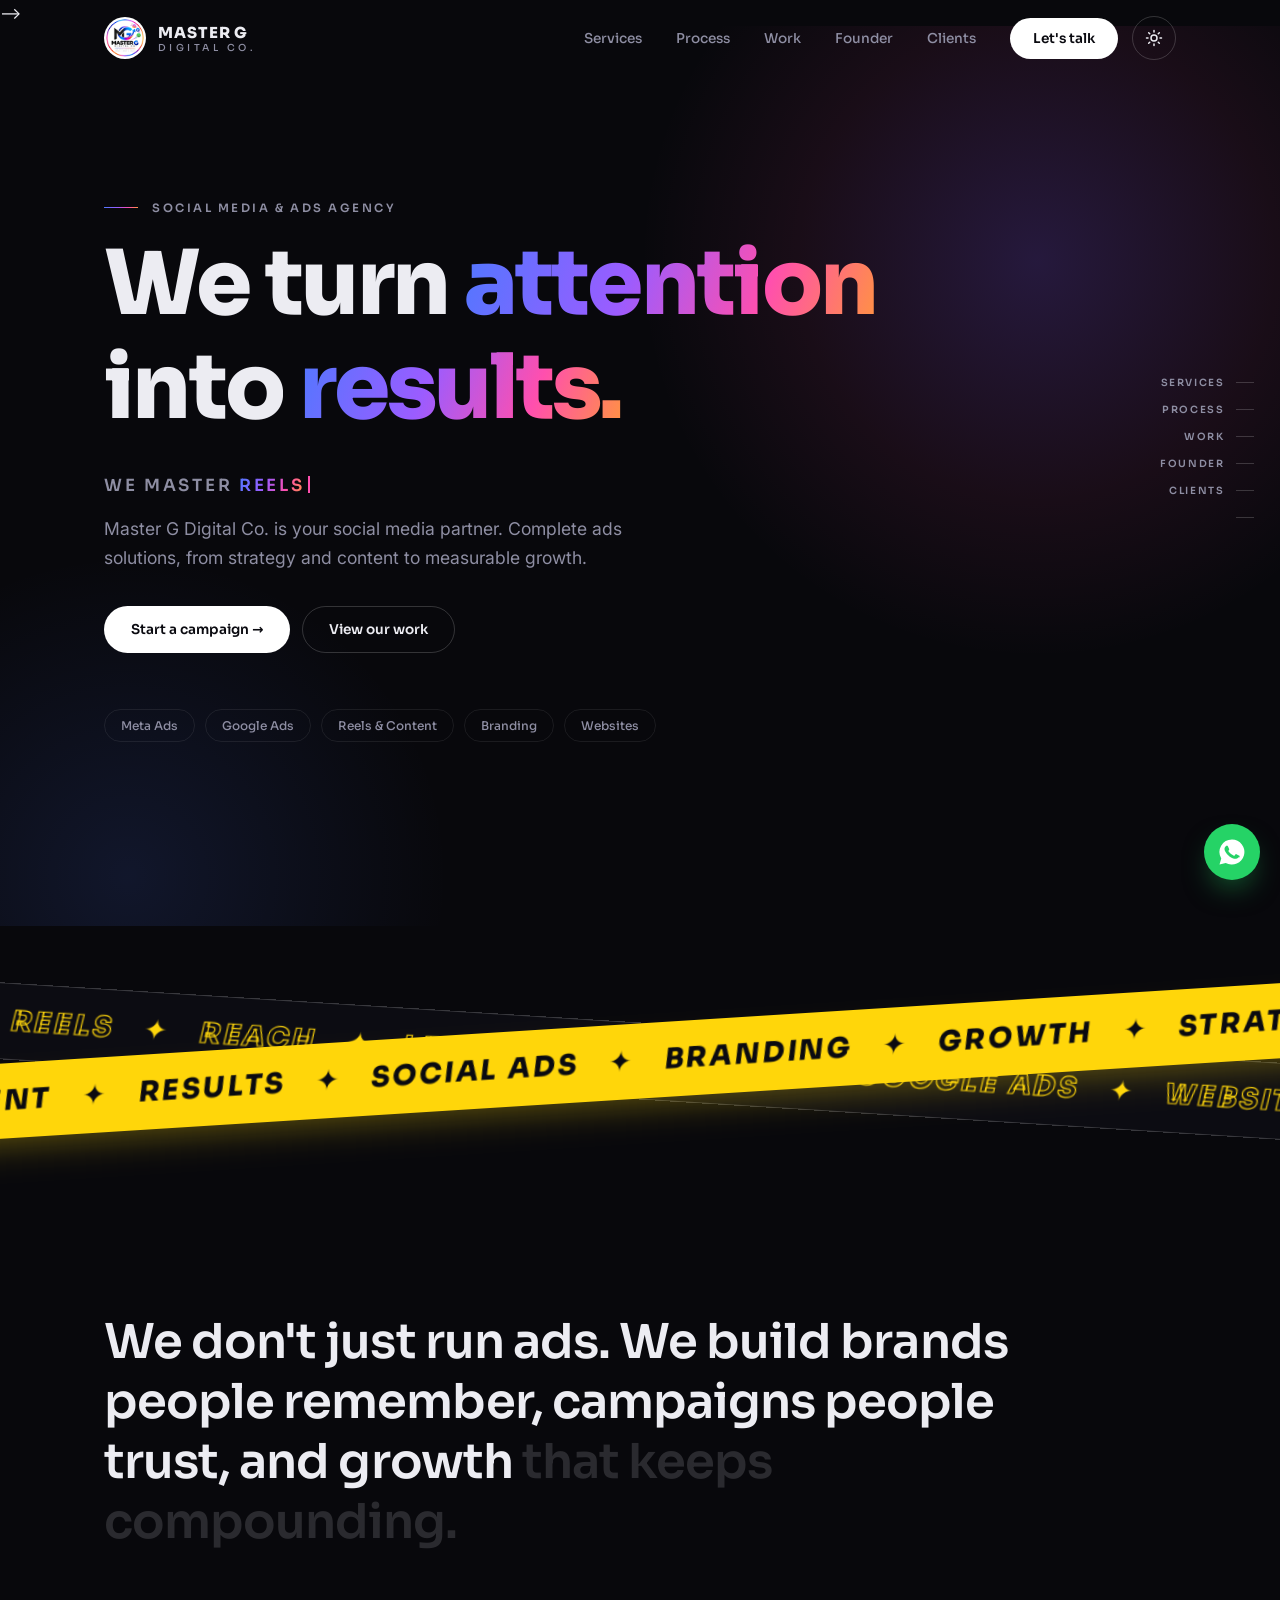
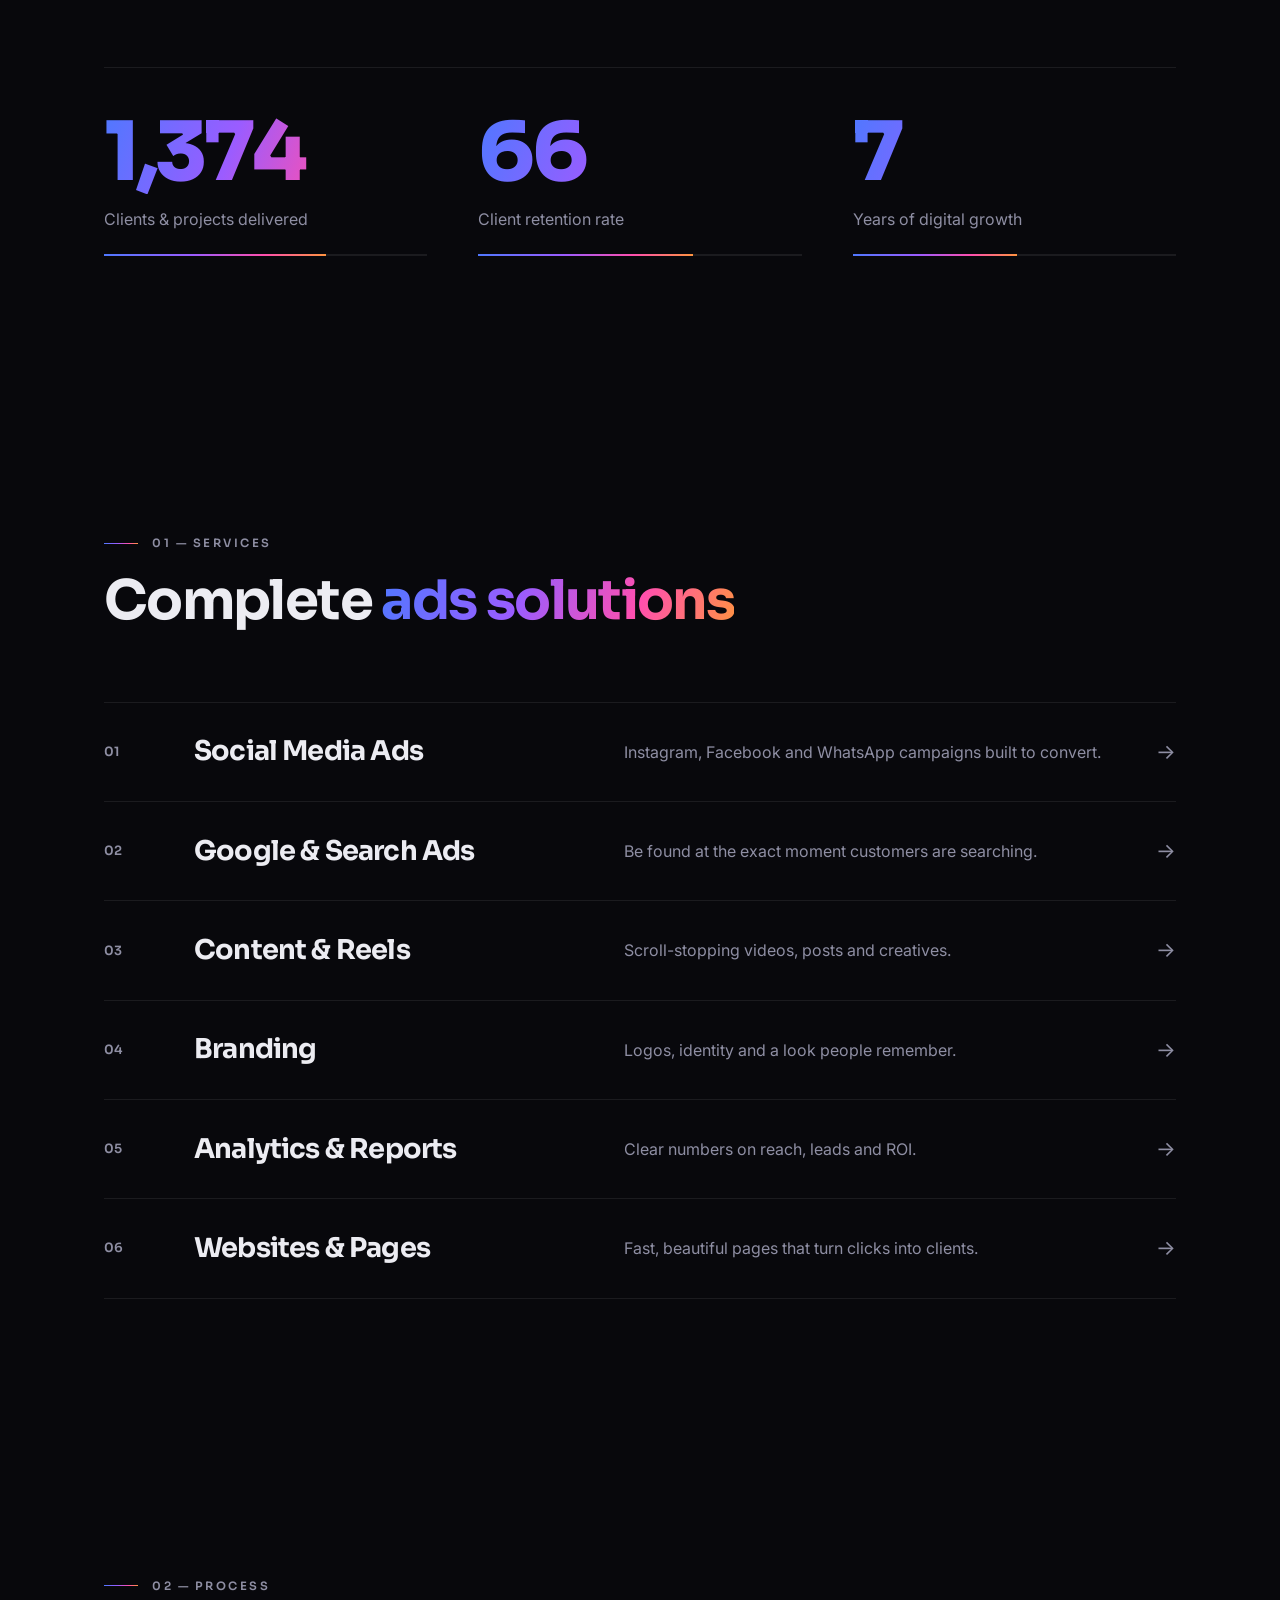
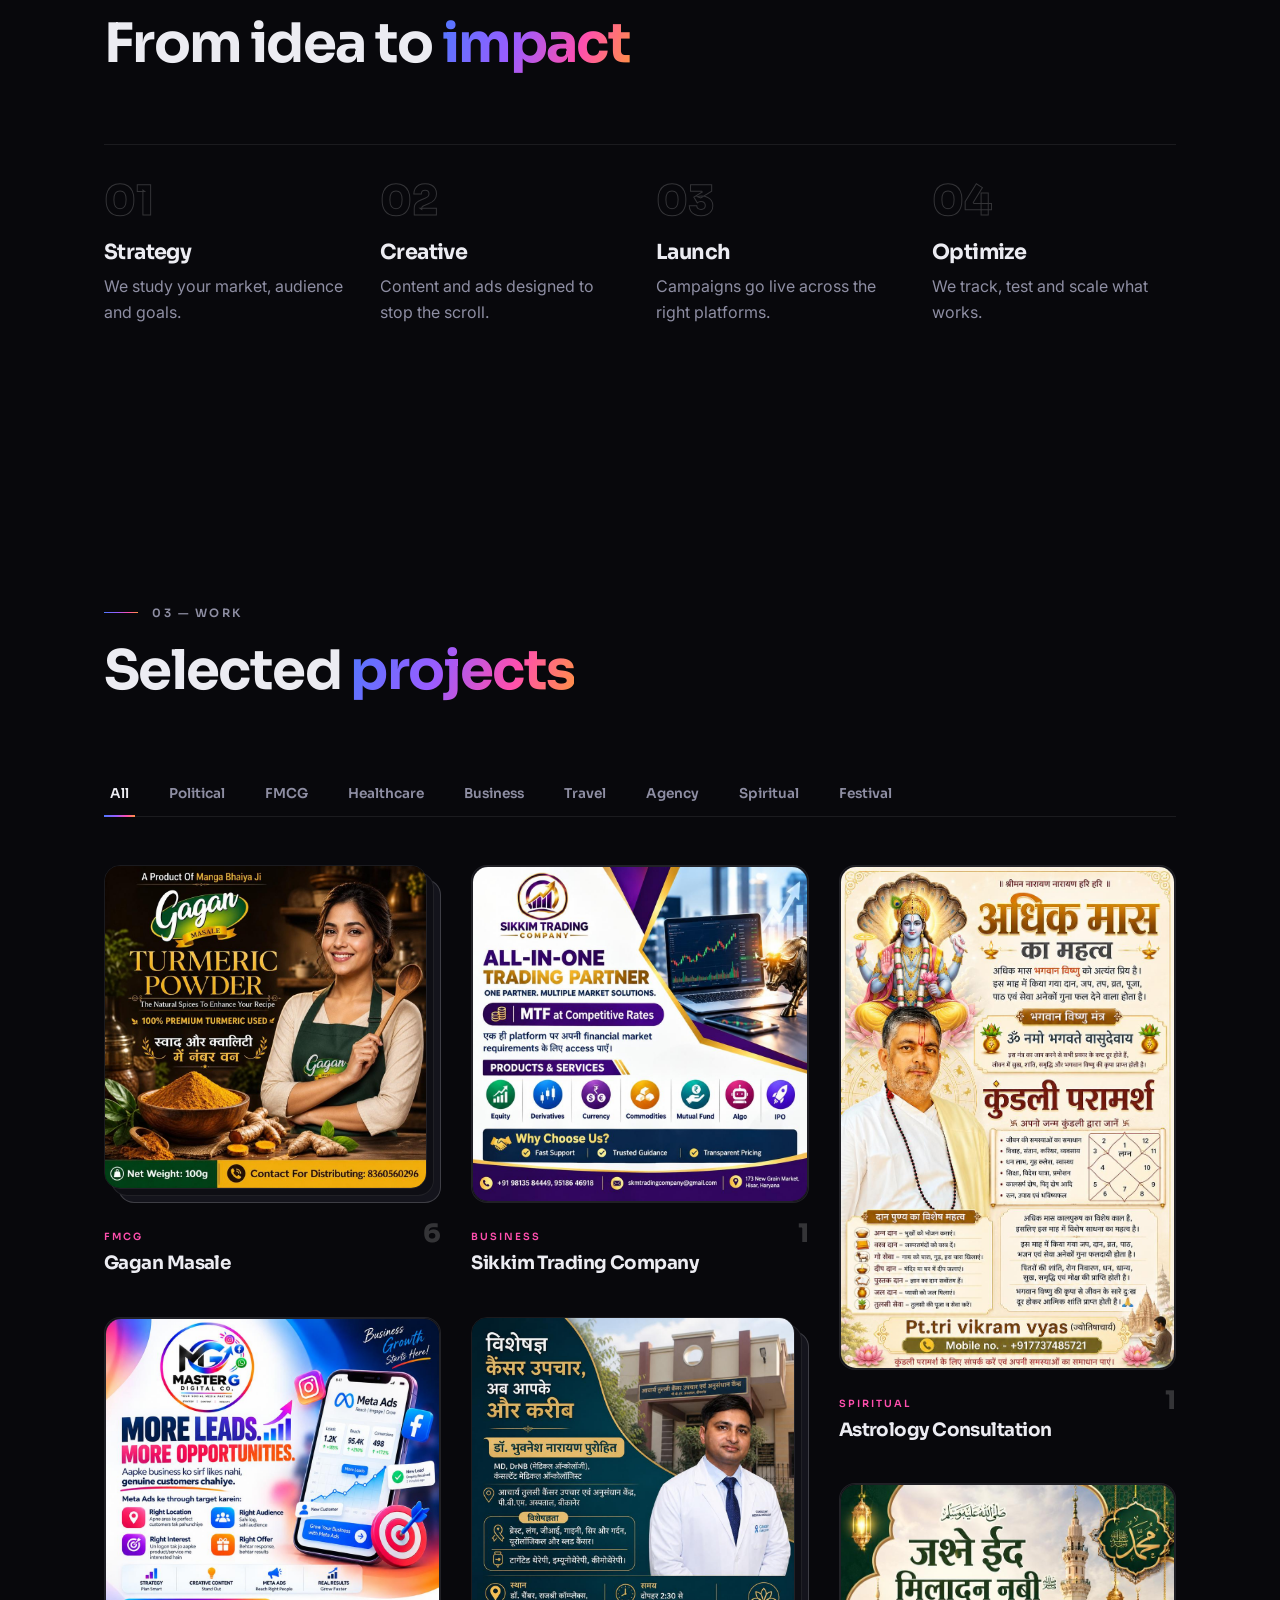
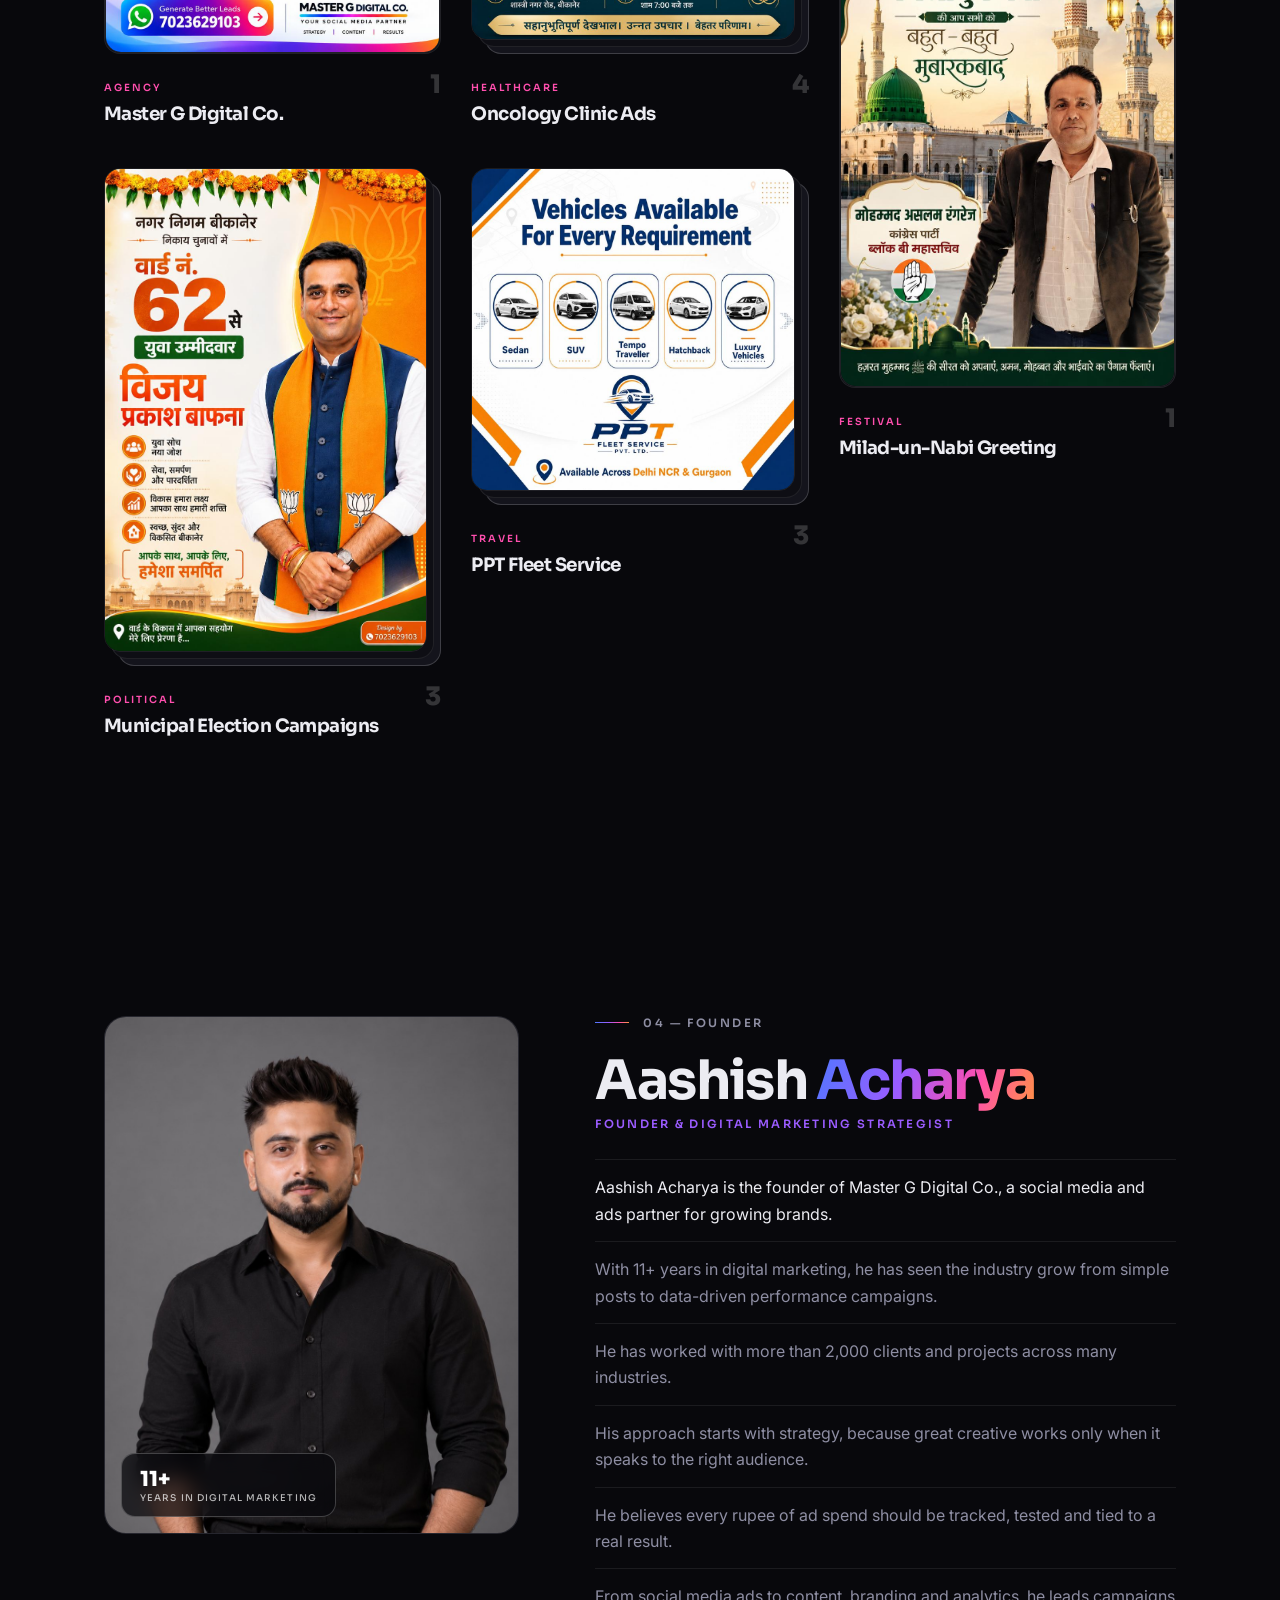
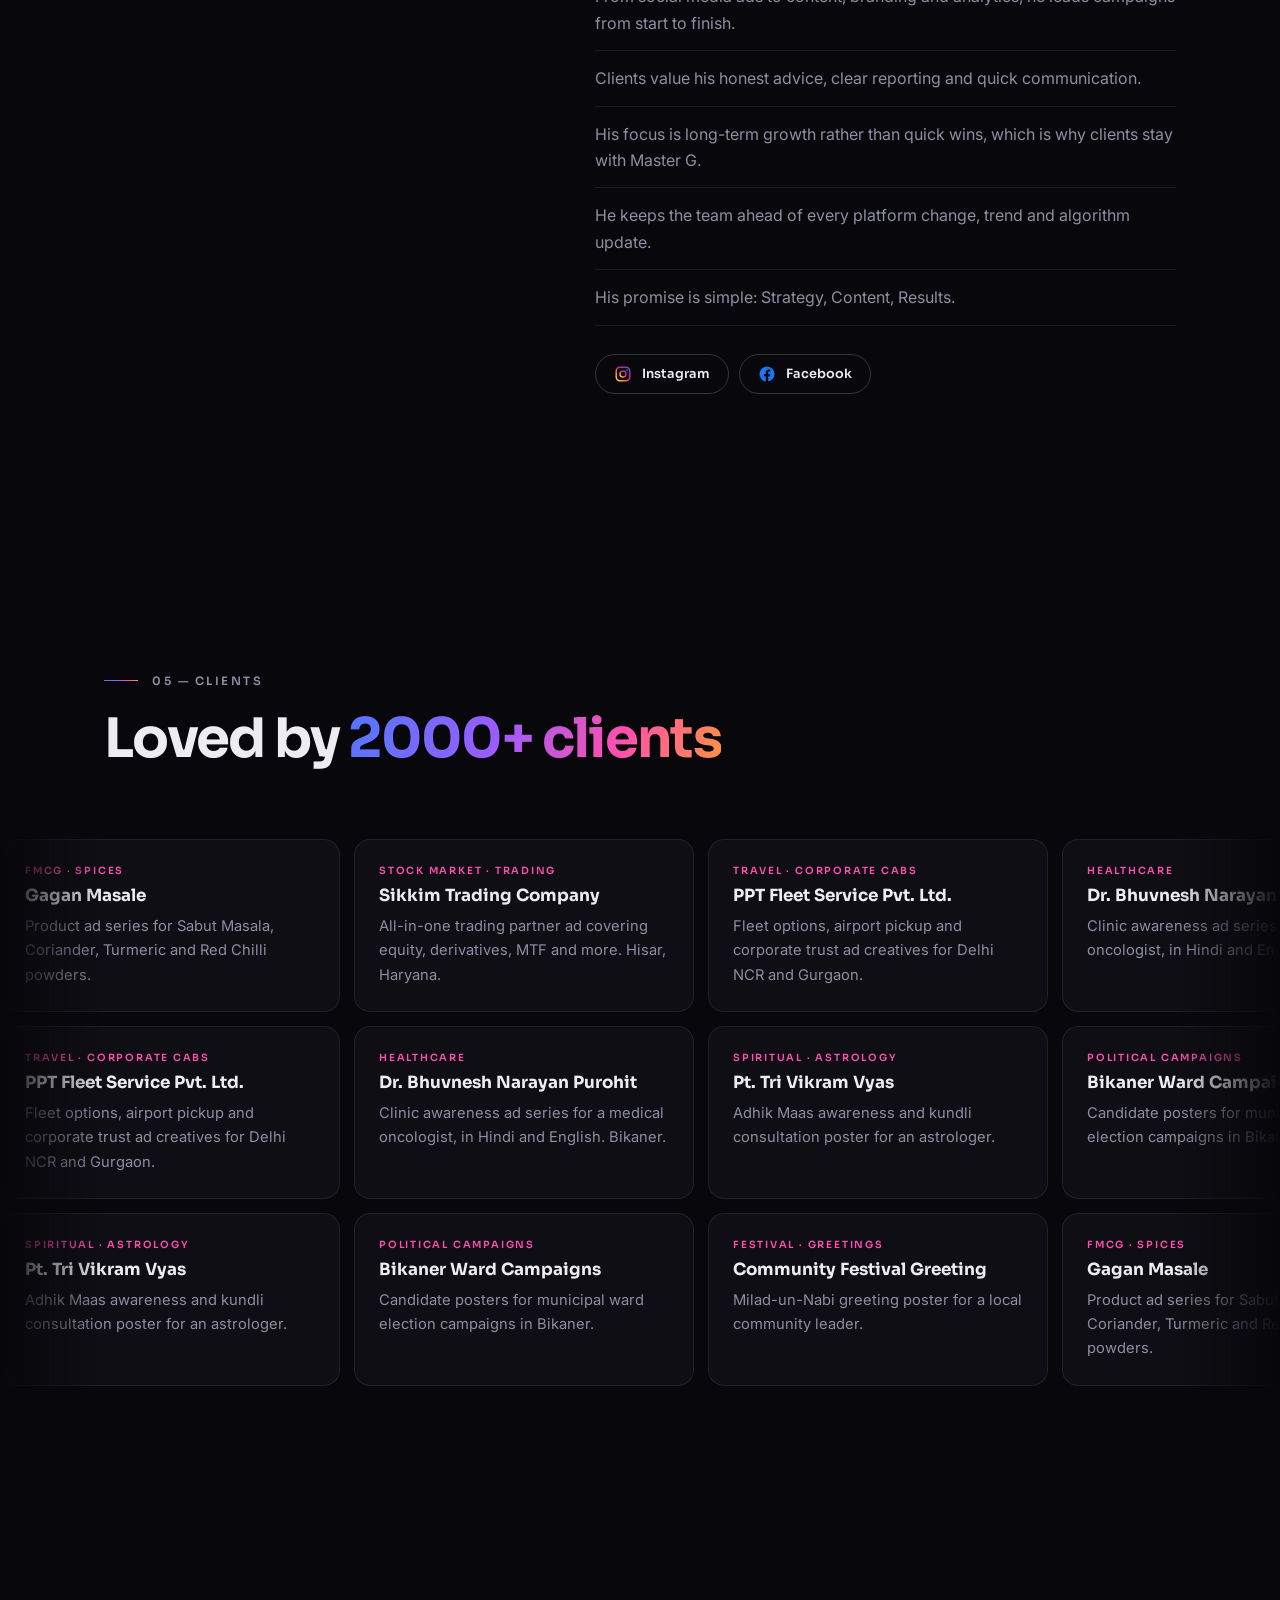
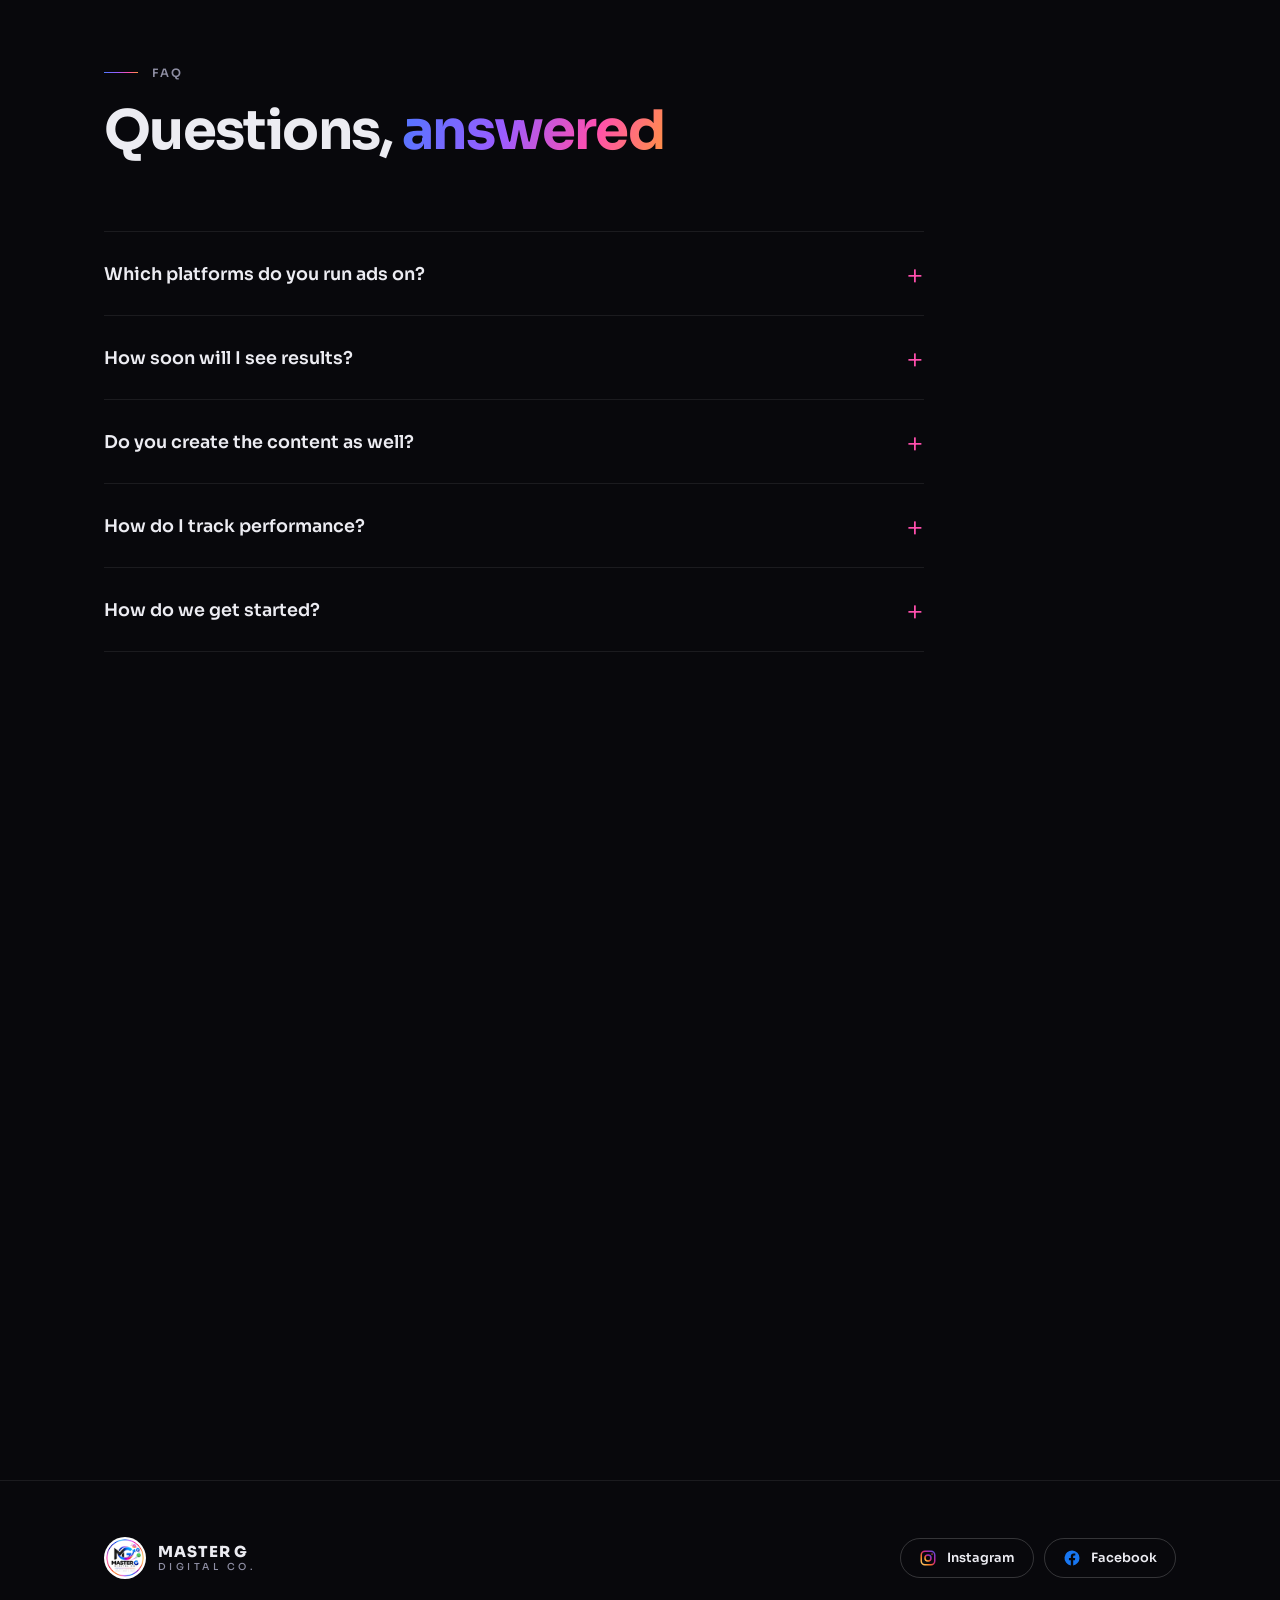
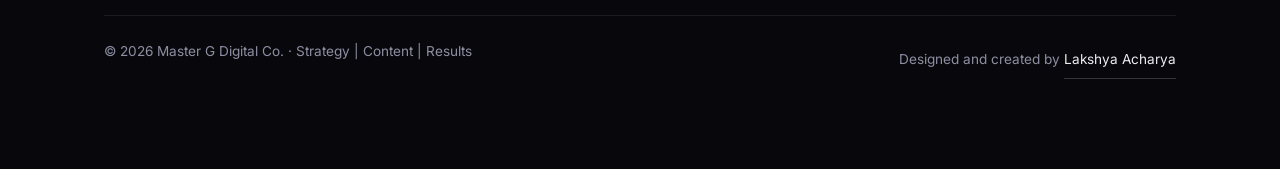
==== commit 25e8dcd6: "Update index.html" ====
--- a/index.html
+++ b/index.html
@@ -245,7 +245,7 @@
 
     <!-- ===== CLIENTS: the 3 scrolling rows are built by js/main.js (edit the R list there) ===== -->
     <section id="clients">
-      <div class="wrap"><div class="sec-head rv"><span class="eyebrow">05 &mdash; Clients</span><h2>Loved by <span class="grad">1500+ clients</span></h2></div></div>
+      <div class="wrap"><div class="sec-head rv"><span class="eyebrow">05 &mdash; Clients</span><h2>Loved by <span class="grad">2000+ clients</span></h2></div></div>
       <div class="row"><div class="track"></div></div>
       <div class="row"><div class="track"></div></div>
       <div class="row"><div class="track"></div></div>
@@ -274,6 +274,7 @@
           <div class="cinfo">
             <a href="tel:+917023629103"><small>WhatsApp / Call</small>+91 70236 29103</a>
             <a href="mailto:mastergdigitalco@gmail.com"><small>Email</small>mastergdigitalco@gmail.com</a>
+            <a><small>Office Location </small>Bikaner(Rajasthan)</a>
           </div>
         </div>
         <form id="fm" class="rv">
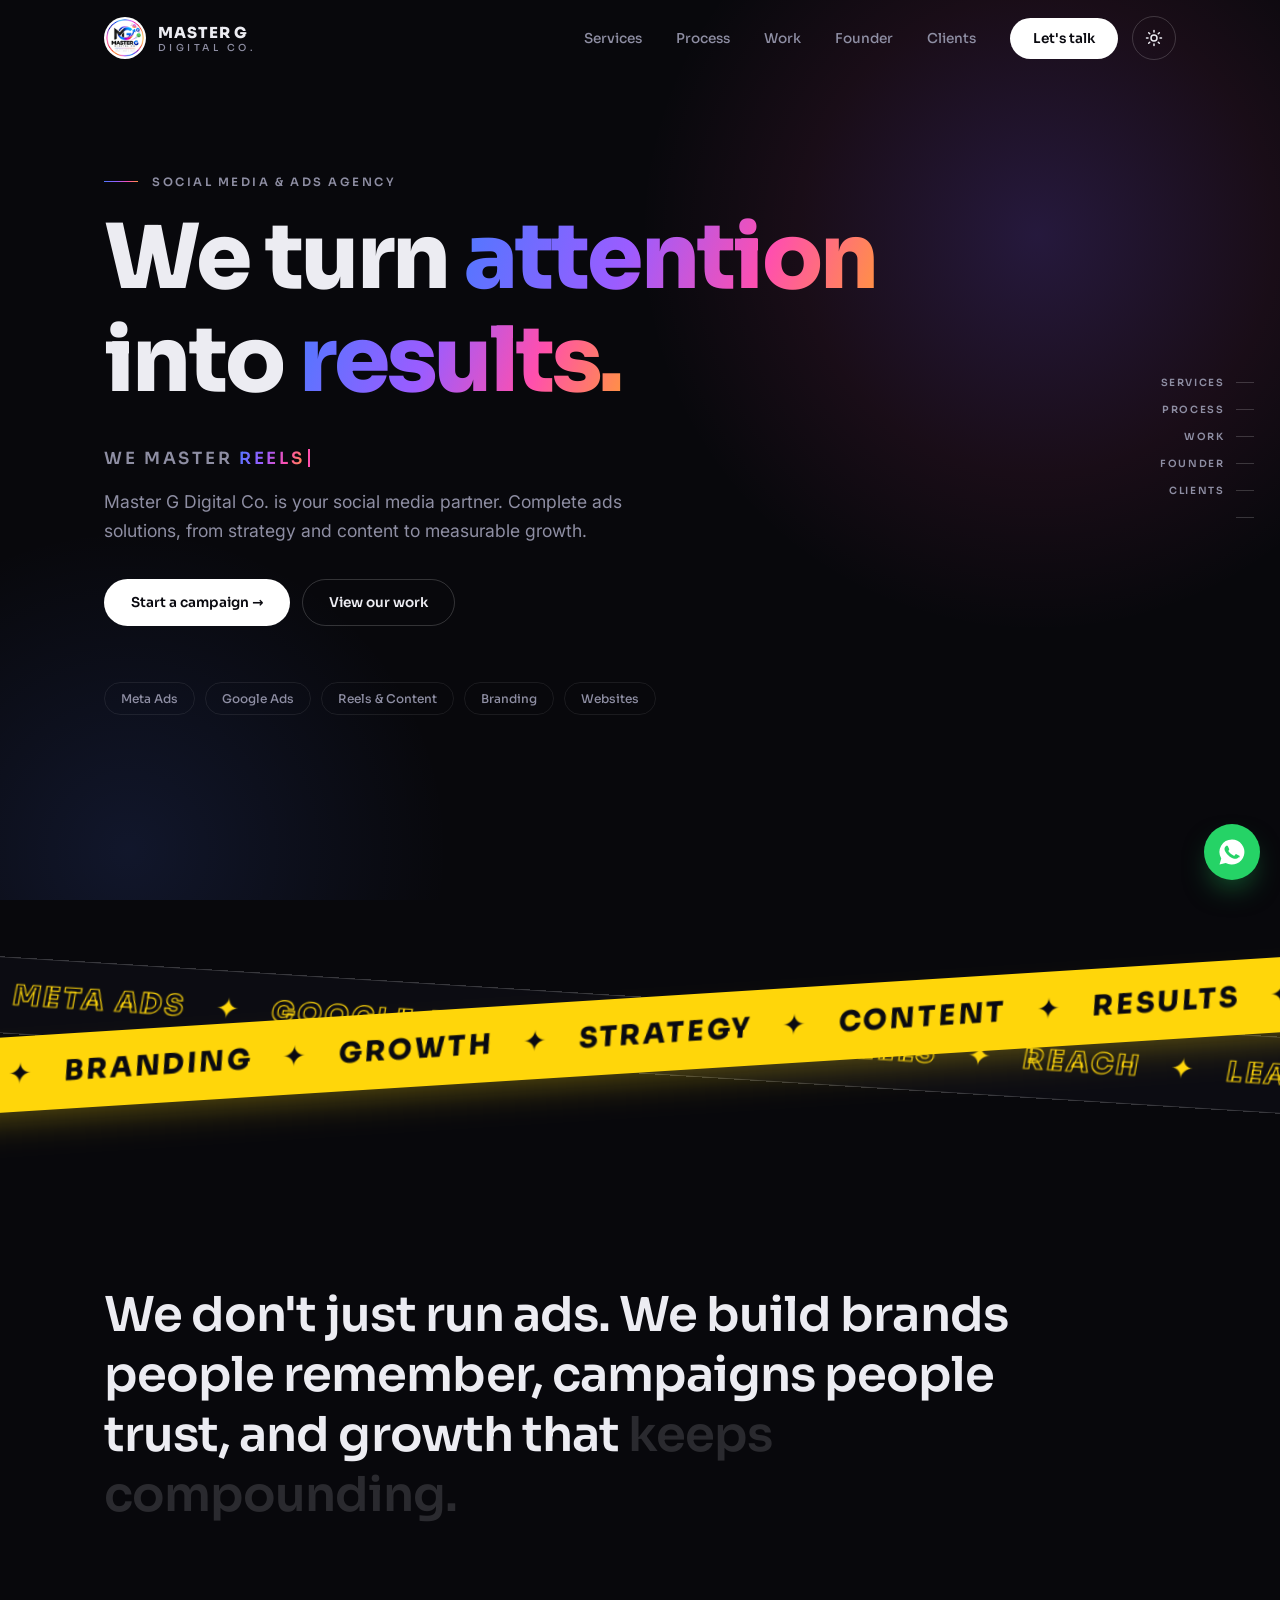
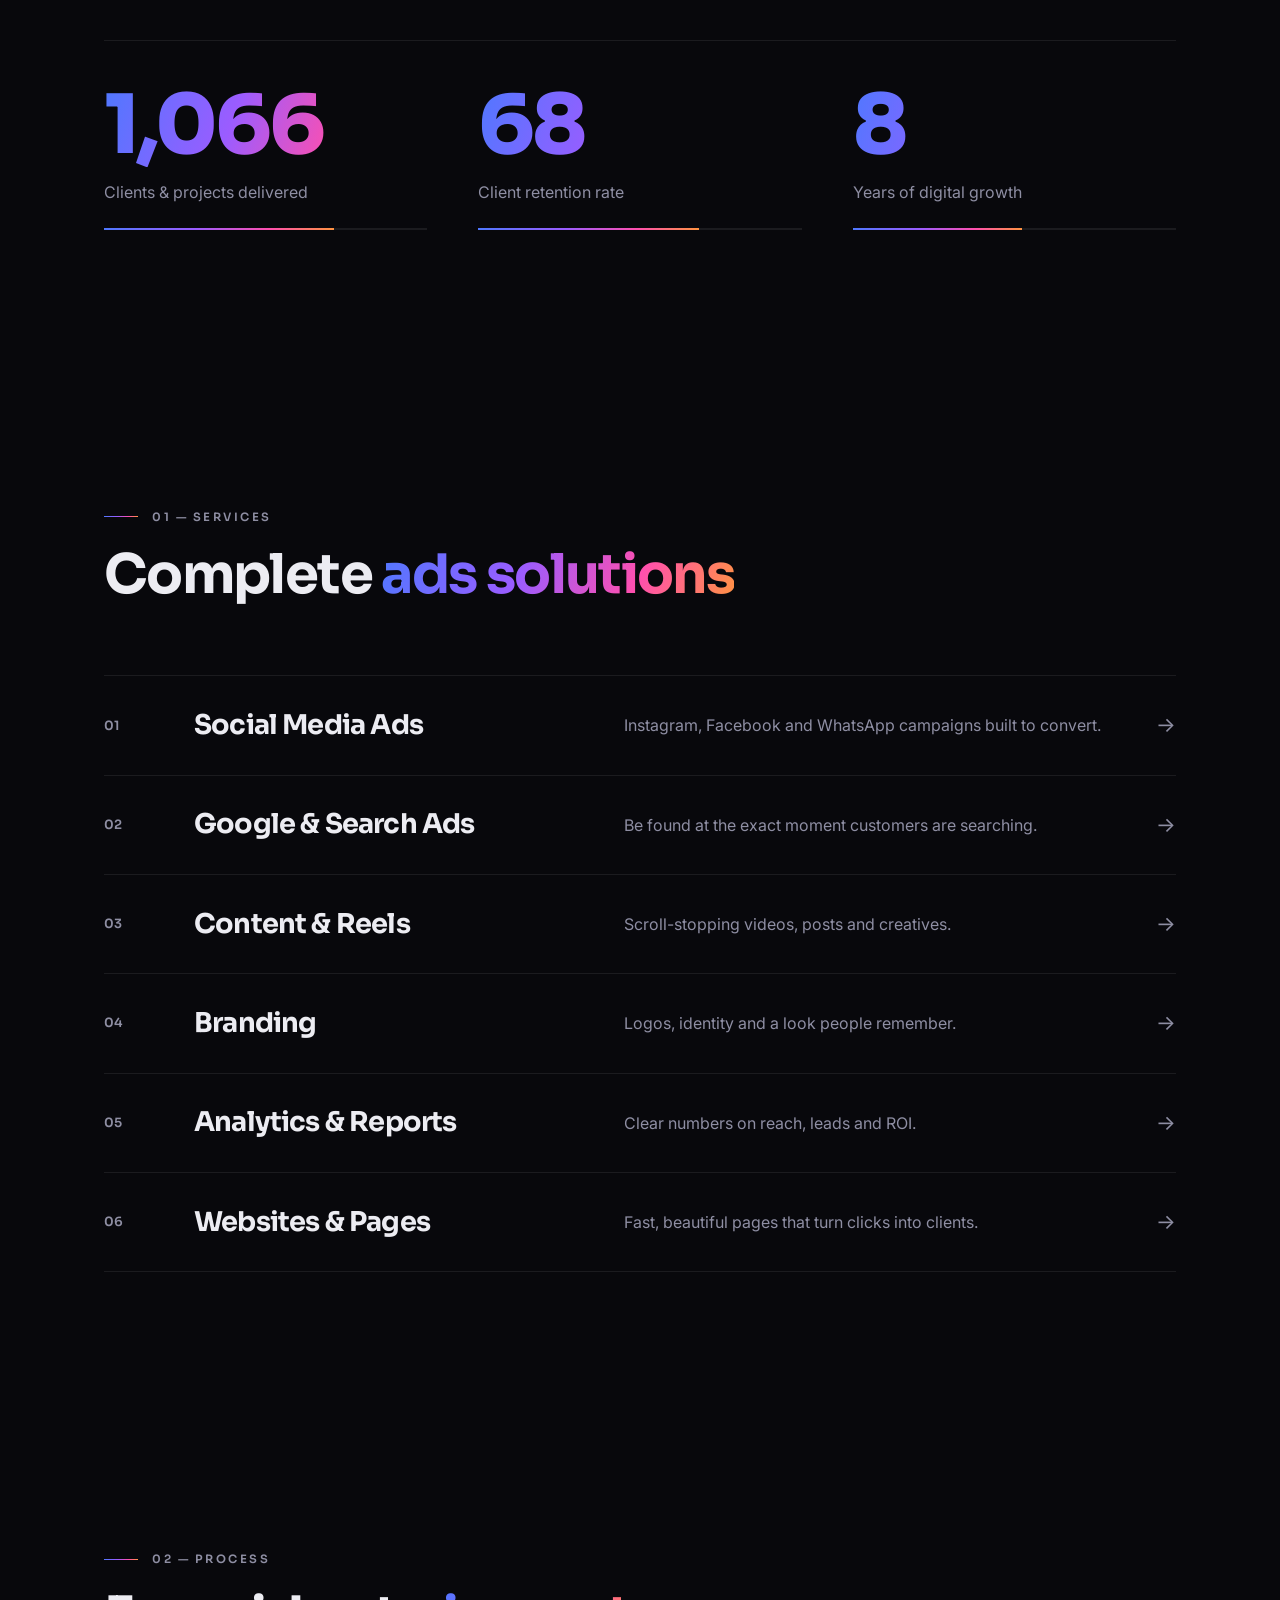
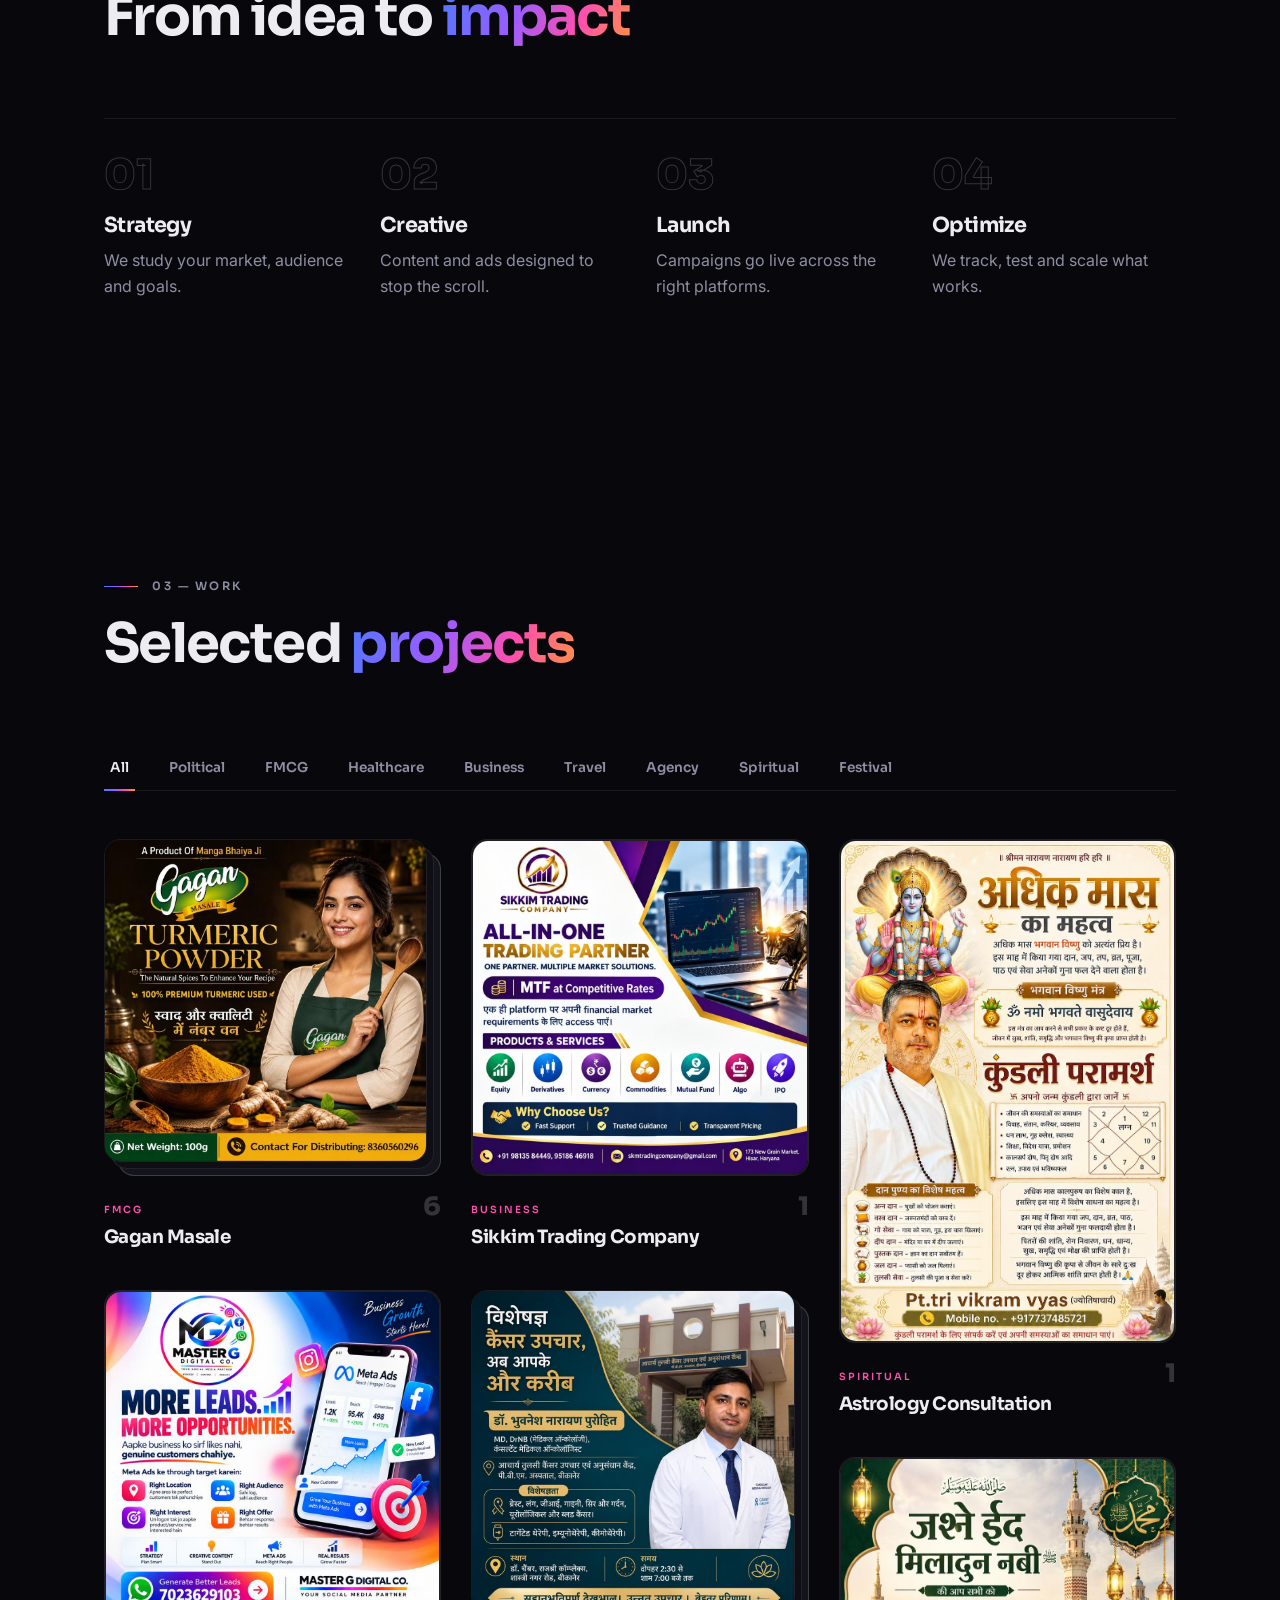
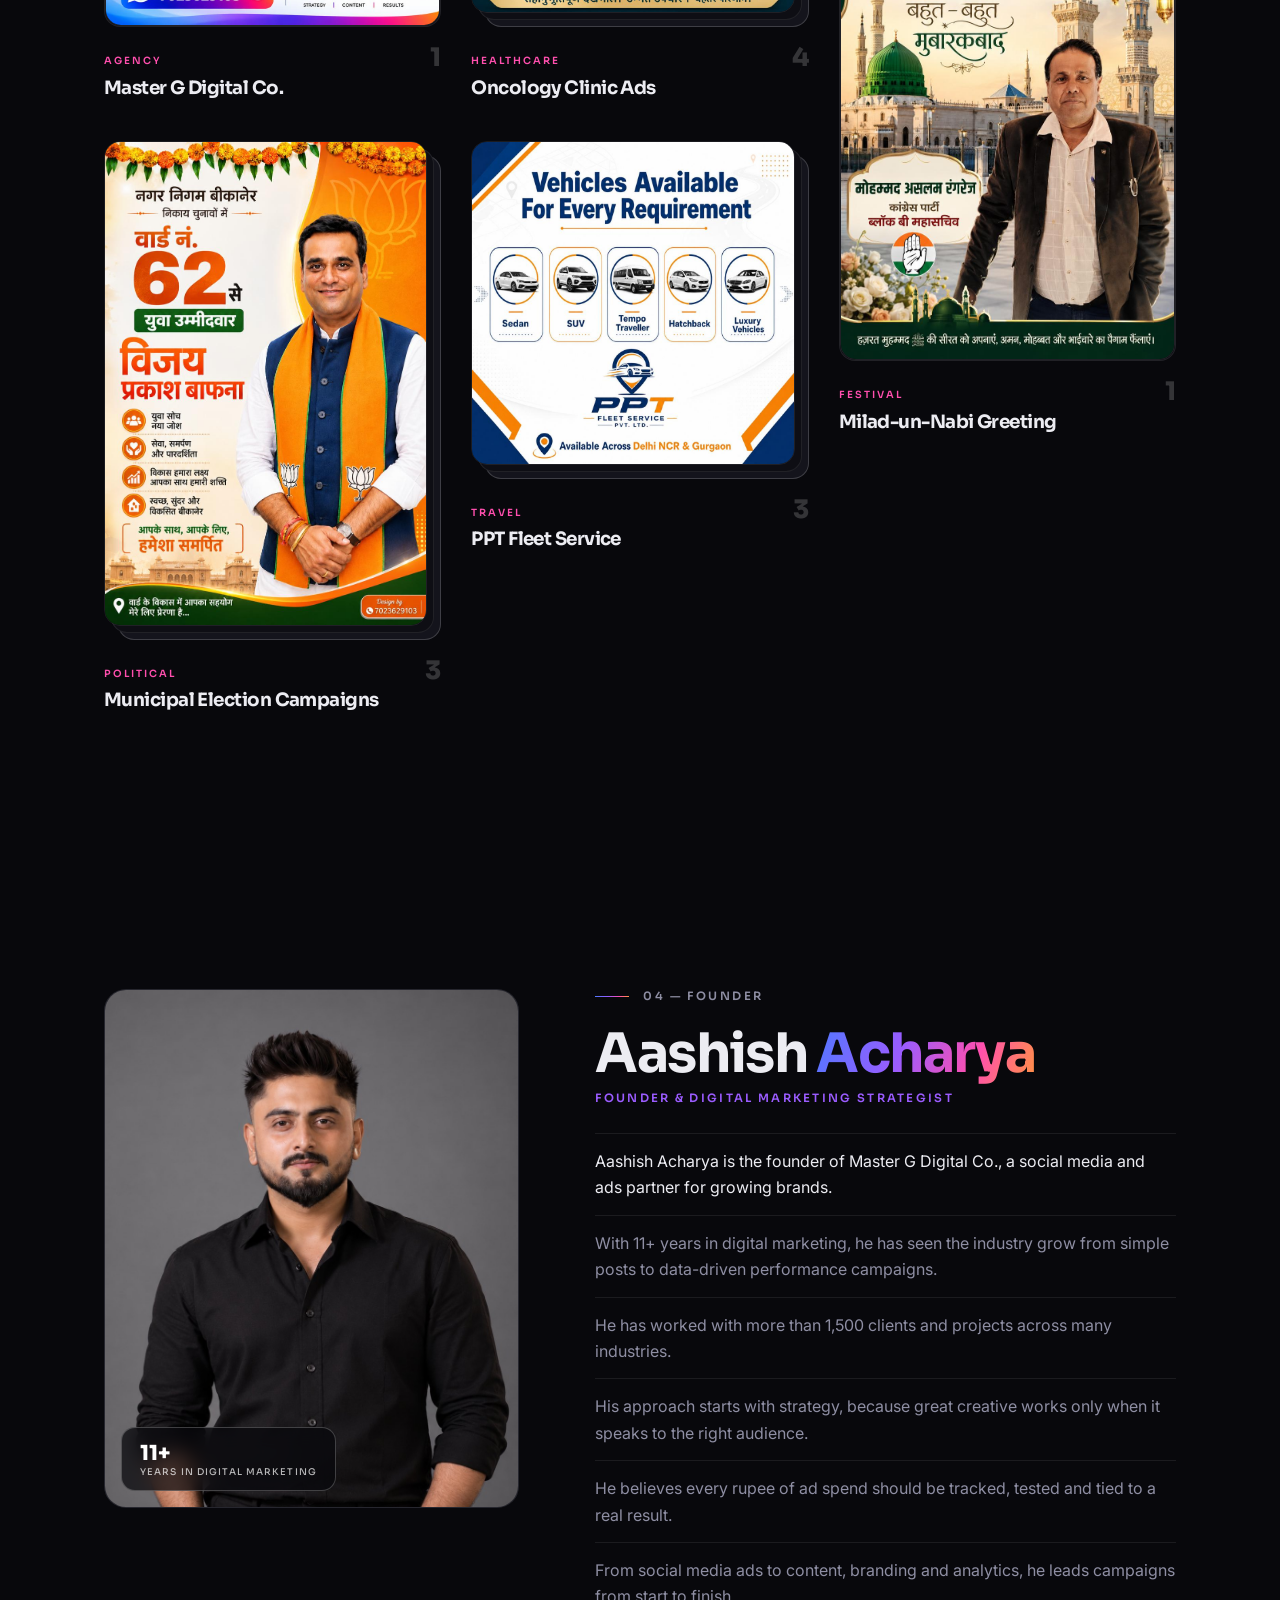
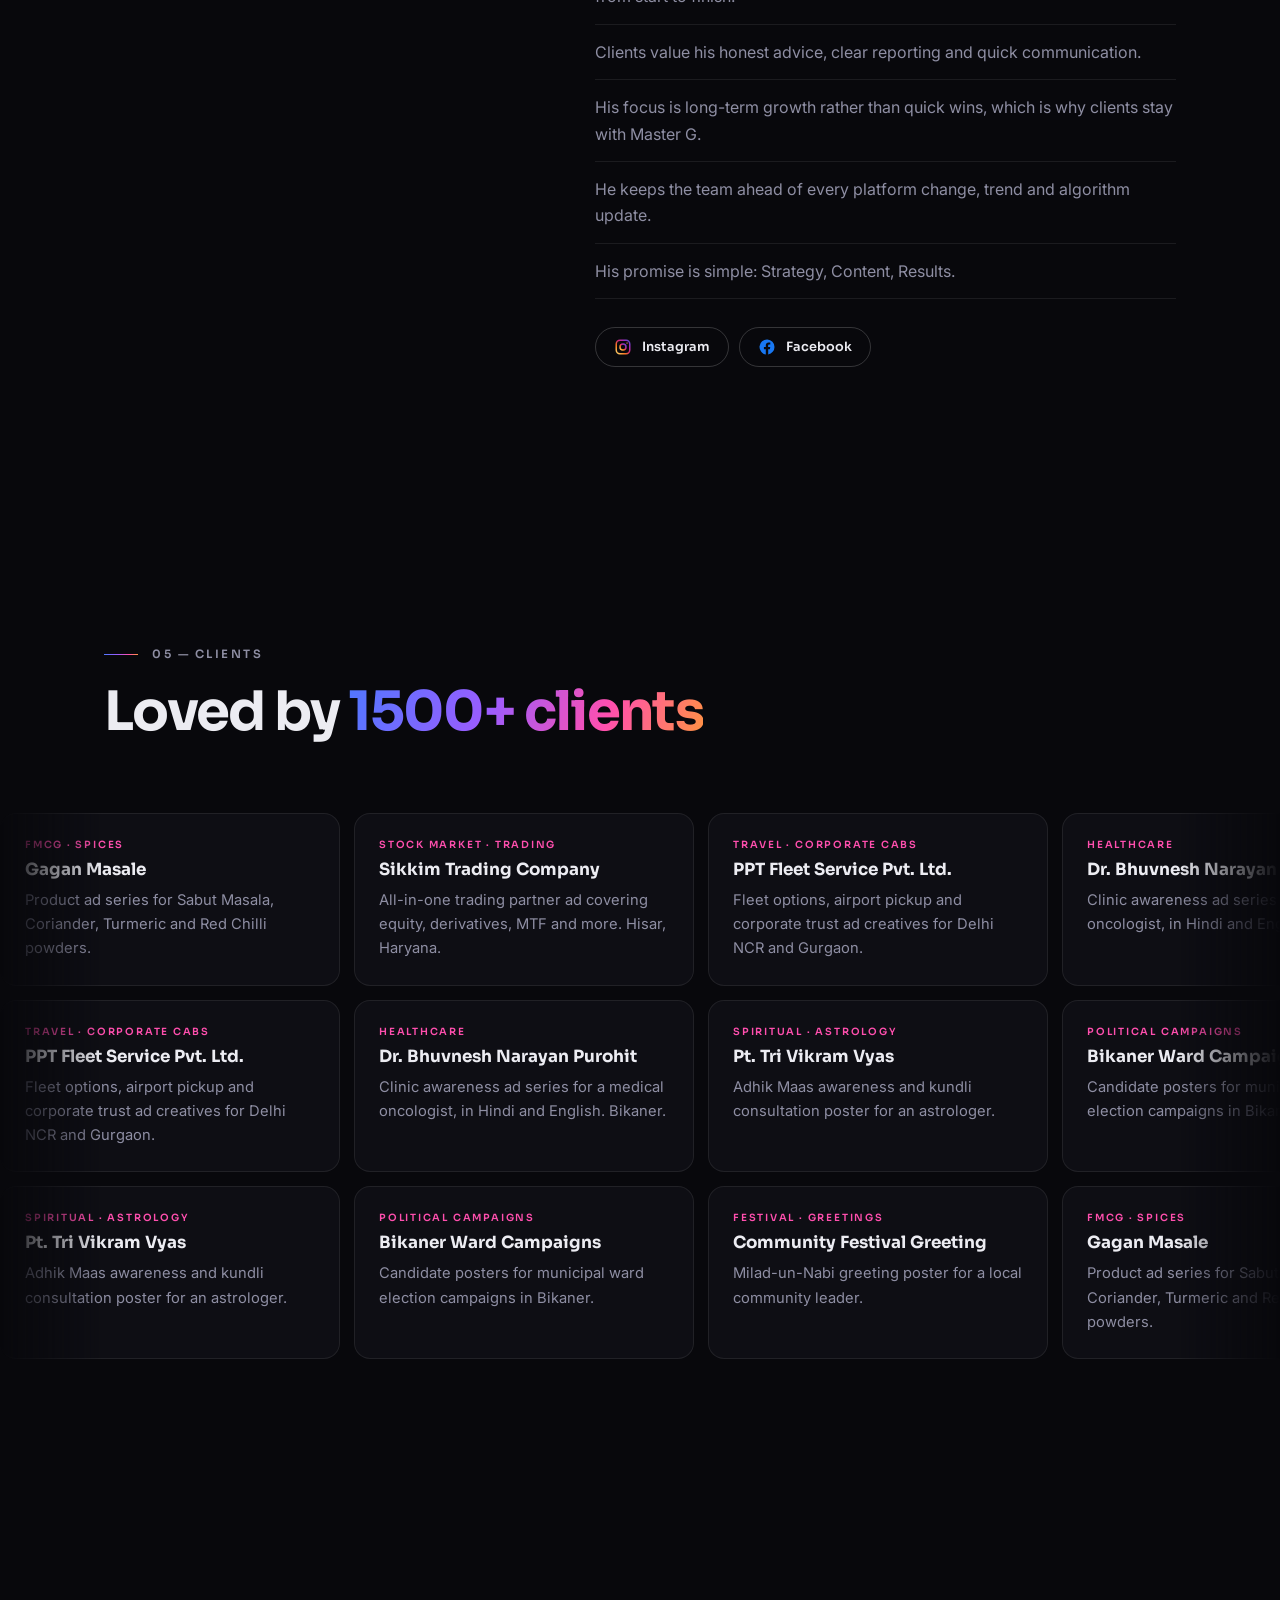
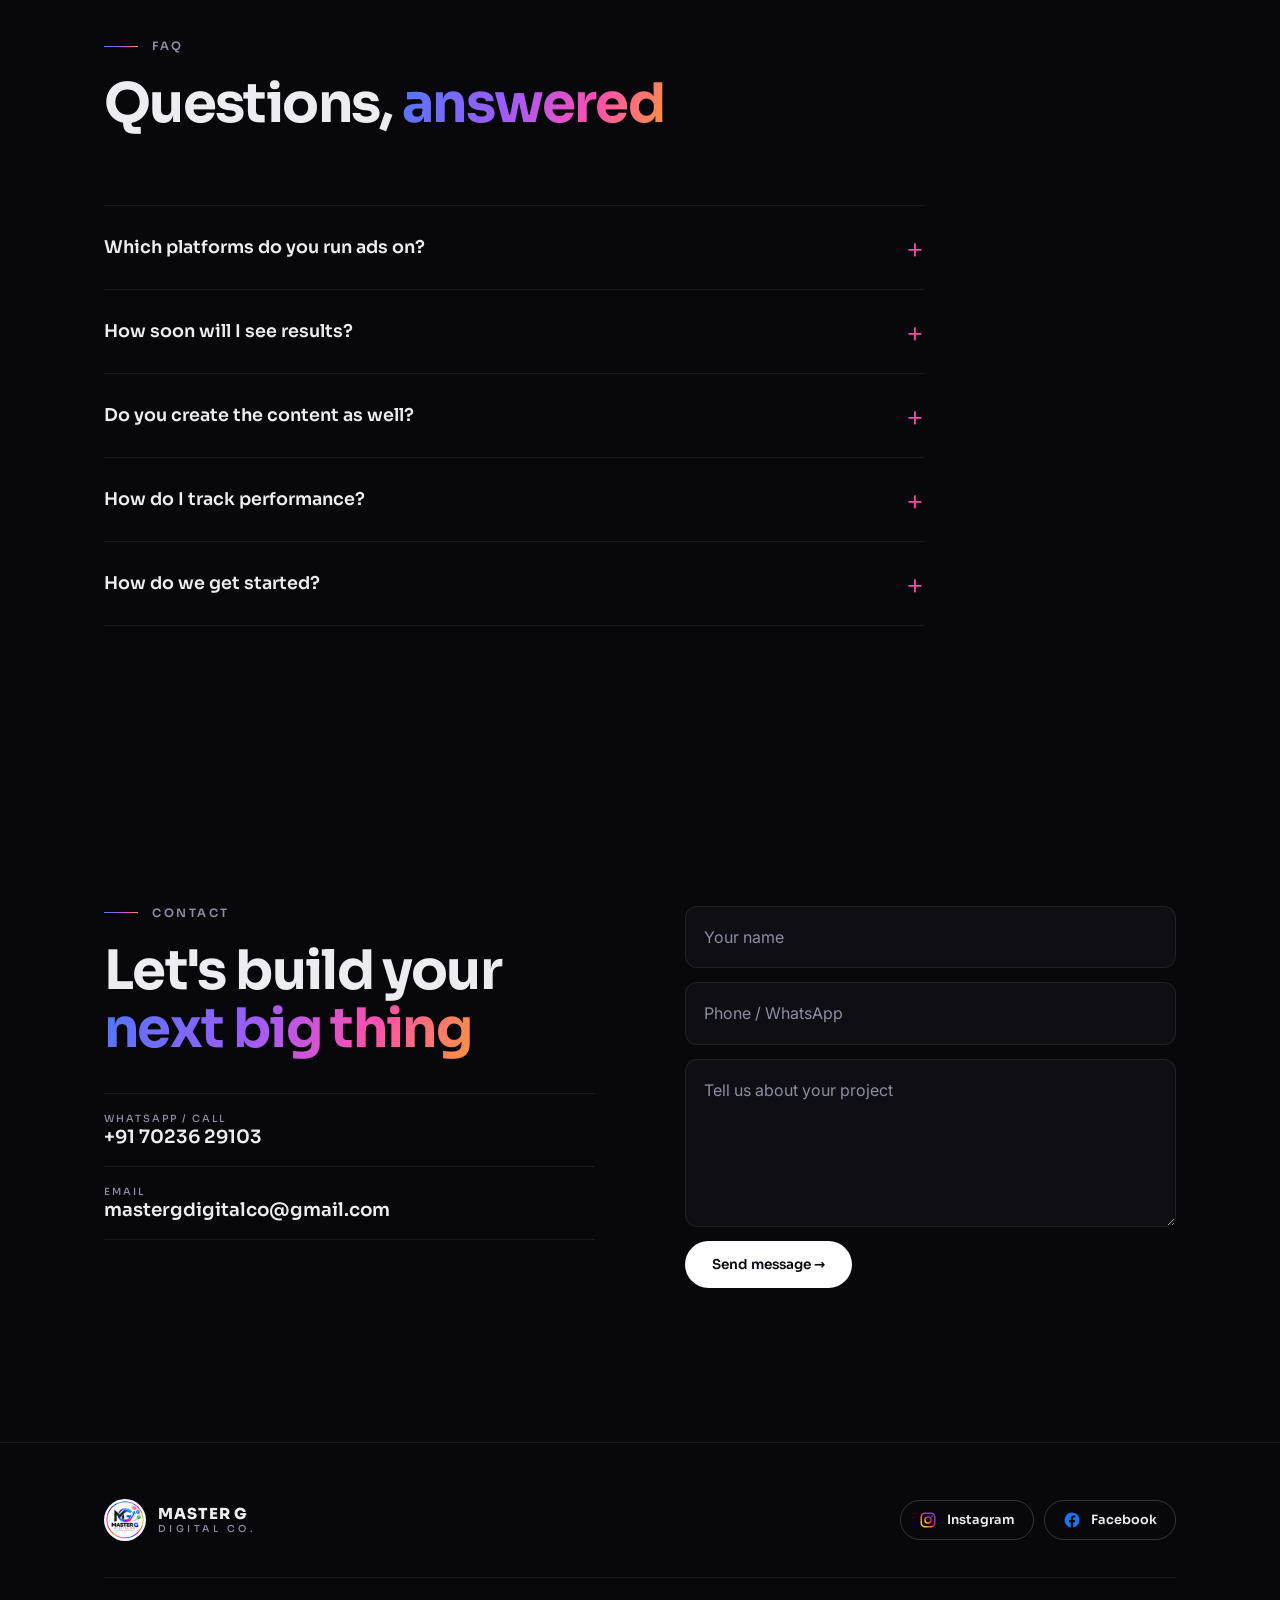
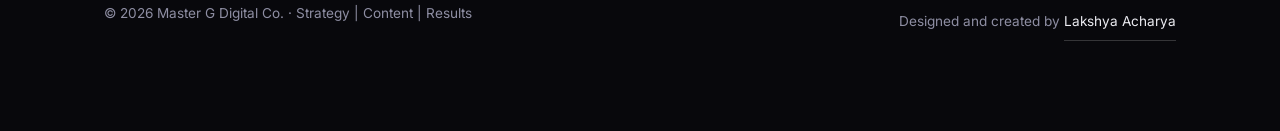
==== commit bc6d0a14: "Add files via upload" ====
--- a/index.html
+++ b/index.html
@@ -1,38 +1,69 @@
 <!DOCTYPE html>
 <html lang="en">
 <head>
-  <meta name="google-site-verification" content="ONR9L6masXr6PuACeMiwhZaIyga5KDSrKyoUCH8-Ads" />
-  <link rel="icon" type="image/png" href="/images/logo.png">
   <!-- Remember the visitor's theme before the page paints (default is dark) -->
   <script>try{var t=localStorage.getItem("mg-theme");if(t)document.documentElement.setAttribute("data-theme",t)}catch(e){}</script>
   <meta charset="utf-8">
   <meta name="viewport" content="width=device-width, initial-scale=1, viewport-fit=cover">
 
-  <!-- ===== SEO ===== -->
+  <!-- =====================================================================
+       SEO  -  EDIT HERE  (what Google shows in search results)
+       1. Title        -> the blue headline in Google
+       2. Description  -> the grey text under it ("info")
+       3. Keywords     -> words people search for
+       4. SITE URL     -> replace https://mastergdigitalco.com/ everywhere in this block
+          if the website address ever changes
+       ===================================================================== -->
   <title>Master G Digital Co. | Social Media & Meta Ads Agency</title>
   <meta name="description" content="Master G Digital Co.: social media marketing and ads agency for Meta ads, Google ads, reels, branding and websites. Strategy, Content, Results.">
-  <meta name="robots" content="index,follow">
+  <meta name="keywords" content="Master G Digital Co, digital marketing agency, social media marketing, Meta ads, Facebook ads, Instagram ads, Google ads, reels and content creation, branding, website design">
+  <meta name="author" content="Master G Digital Co.">
+  <meta name="application-name" content="Master G Digital Co.">
+  <meta name="apple-mobile-web-app-title" content="Master G Digital Co.">
+  <meta name="robots" content="index,follow,max-image-preview:large">
   <meta name="theme-color" content="#08080c">
+  <link rel="canonical" href="https://mastergdigitalco.com/">
 
   <!-- Social share preview (WhatsApp / Facebook) -->
   <meta property="og:type" content="website">
   <meta property="og:site_name" content="Master G Digital Co.">
   <meta property="og:title" content="Master G Digital Co. | Social Media & Meta Ads Agency">
   <meta property="og:description" content="Master G Digital Co.: social media marketing and ads agency for Meta ads, Google ads, reels, branding and websites. Strategy, Content, Results.">
+  <meta property="og:url" content="https://mastergdigitalco.com/">
+  <meta property="og:image" content="https://mastergdigitalco.com/images/logo.png">
   <meta property="og:locale" content="en_IN">
   <meta name="twitter:card" content="summary">
   <meta name="twitter:title" content="Master G Digital Co. | Social Media & Meta Ads Agency">
   <meta name="twitter:description" content="Master G Digital Co.: social media marketing and ads agency for Meta ads, Google ads, reels, branding and websites. Strategy, Content, Results.">
-       
-  <meta property="og:image" content="https://mastergdigitalco.com/images/logo.png">
-  <link rel="canonical" href="https://mastergdigitalco.com/"> -->
-
-  <!-- Structured data: tells Google about the company, founder and social pages -->
+  <meta name="twitter:image" content="https://mastergdigitalco.com/images/logo.png">
+
+  <!-- Structured data 1: the WEBSITE NAME Google shows instead of the link ("Master G Digital Co.") -->
+  <script type="application/ld+json">
+    {
+      "@context": "https://schema.org",
+      "@type": "WebSite",
+      "name": "Master G Digital Co.",
+      "alternateName": [
+        "Master G Digital Co",
+        "Master G Digital",
+        "Master G"
+      ],
+      "url": "https://mastergdigitalco.com/"
+    }
+  </script>
+
+  <!-- Structured data 2: the COMPANY (phone, email, founder, social pages).
+       To add your city later, add this inside the { } below (after "email"):
+       "address": {"@type": "PostalAddress", "addressLocality": "YOUR CITY", "addressRegion": "YOUR STATE", "addressCountry": "IN"},
+       "areaServed": "YOUR CITY" -->
   <script type="application/ld+json">
     {
       "@context": "https://schema.org",
       "@type": "ProfessionalService",
       "name": "Master G Digital Co.",
+      "url": "https://mastergdigitalco.com/",
+      "logo": "https://mastergdigitalco.com/images/logo.png",
+      "image": "https://mastergdigitalco.com/images/logo.png",
       "description": "Master G Digital Co.: social media marketing and ads agency for Meta ads, Google ads, reels, branding and websites. Strategy, Content, Results.",
       "slogan": "Your Social Media Partner",
       "telephone": "+917023629103",
@@ -61,7 +92,11 @@
     }
   </script>
 
-  <link rel="icon" href="images/logo.png">
+  <!-- Favicon (the small logo shown in the browser tab and in Google results) -->
+  <link rel="icon" href="favicon.ico" sizes="any">
+  <link rel="icon" type="image/png" sizes="48x48" href="images/favicon-48.png">
+  <link rel="icon" type="image/png" sizes="192x192" href="images/favicon-192.png">
+  <link rel="apple-touch-icon" href="images/apple-touch-icon.png">
 
   <!-- ===== FONTS (Google Fonts) ===== -->
   <link rel="preconnect" href="https://fonts.googleapis.com">
@@ -158,9 +193,9 @@
     <section id="stats" style="padding-top:0">
       <div class="wrap">
         <div class="stats">
-          <div class="stat rv"><b class="num grad" data-n="2000" data-s="+">2000+</b><span>Clients &amp; projects delivered</span><div class="meter"><i data-w="100"></i></div></div>
-          <div class="stat rv"><b class="num grad" data-n="98" data-s="%">98%</b><span>Client retention rate</span><div class="meter"><i data-w="98"></i></div></div>
-          <div class="stat rv"><b class="num grad" data-n="11" data-s="+">11+</b><span>Years of digital growth</span><div class="meter"><i data-w="75"></i></div></div>
+          <div class="stat rv"><b class="num grad" data-n="1500" data-s="+">0</b><span>Clients &amp; projects delivered</span><div class="meter"><i data-w="100"></i></div></div>
+          <div class="stat rv"><b class="num grad" data-n="98" data-s="%">0</b><span>Client retention rate</span><div class="meter"><i data-w="98"></i></div></div>
+          <div class="stat rv"><b class="num grad" data-n="11" data-s="+">0</b><span>Years of digital growth</span><div class="meter"><i data-w="75"></i></div></div>
         </div>
       </div>
     </section>
@@ -229,7 +264,7 @@
           <ul class="bio">
             <li>Aashish Acharya is the founder of Master G Digital Co., a social media and ads partner for growing brands.</li>
             <li>With 11+ years in digital marketing, he has seen the industry grow from simple posts to data-driven performance campaigns.</li>
-            <li>He has worked with more than 2,000 clients and projects across many industries.</li>
+            <li>He has worked with more than 1,500 clients and projects across many industries.</li>
             <li>His approach starts with strategy, because great creative works only when it speaks to the right audience.</li>
             <li>He believes every rupee of ad spend should be tracked, tested and tied to a real result.</li>
             <li>From social media ads to content, branding and analytics, he leads campaigns from start to finish.</li>
@@ -245,7 +280,7 @@
 
     <!-- ===== CLIENTS: the 3 scrolling rows are built by js/main.js (edit the R list there) ===== -->
     <section id="clients">
-      <div class="wrap"><div class="sec-head rv"><span class="eyebrow">05 &mdash; Clients</span><h2>Loved by <span class="grad">2000+ clients</span></h2></div></div>
+      <div class="wrap"><div class="sec-head rv"><span class="eyebrow">05 &mdash; Clients</span><h2>Loved by <span class="grad">1500+ clients</span></h2></div></div>
       <div class="row"><div class="track"></div></div>
       <div class="row"><div class="track"></div></div>
       <div class="row"><div class="track"></div></div>
@@ -274,7 +309,6 @@
           <div class="cinfo">
             <a href="tel:+917023629103"><small>WhatsApp / Call</small>+91 70236 29103</a>
             <a href="mailto:mastergdigitalco@gmail.com"><small>Email</small>mastergdigitalco@gmail.com</a>
-            <a><small>Office Location </small>Bikaner(Rajasthan)</a>
           </div>
         </div>
         <form id="fm" class="rv">
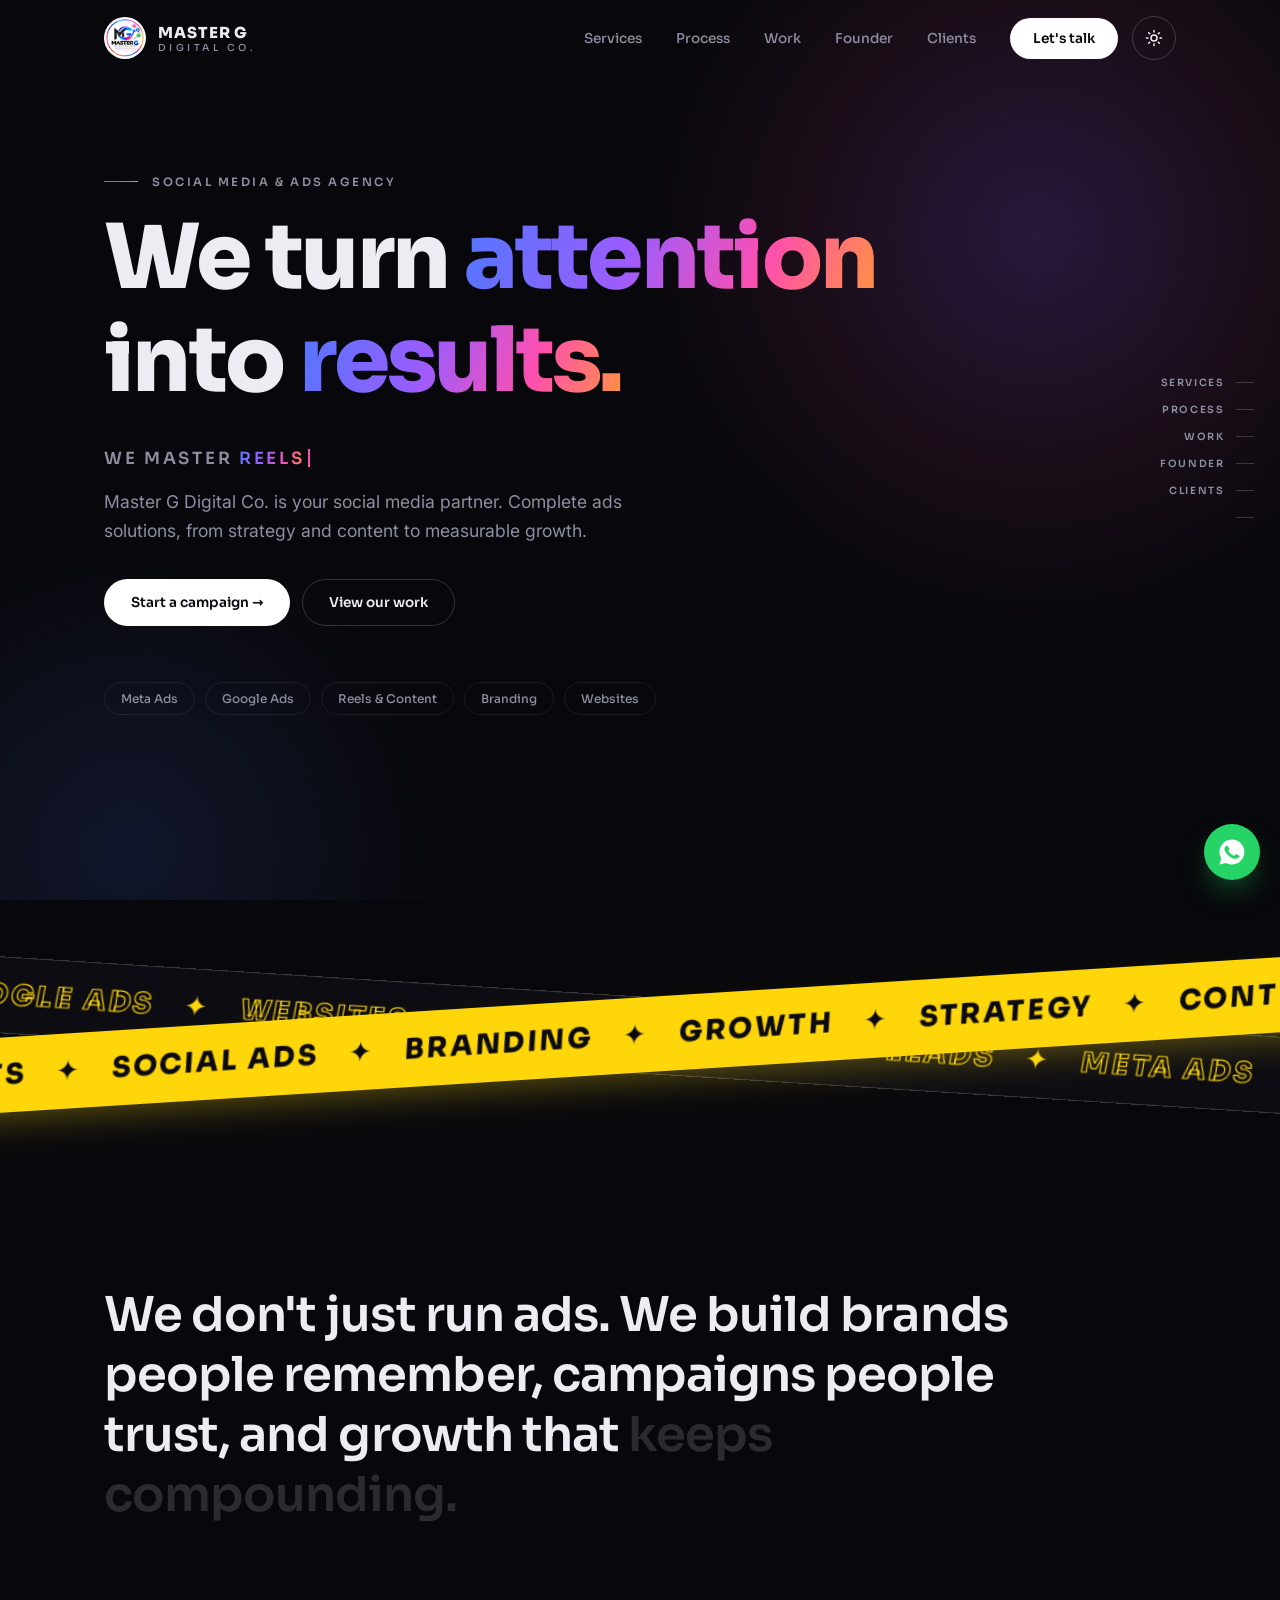
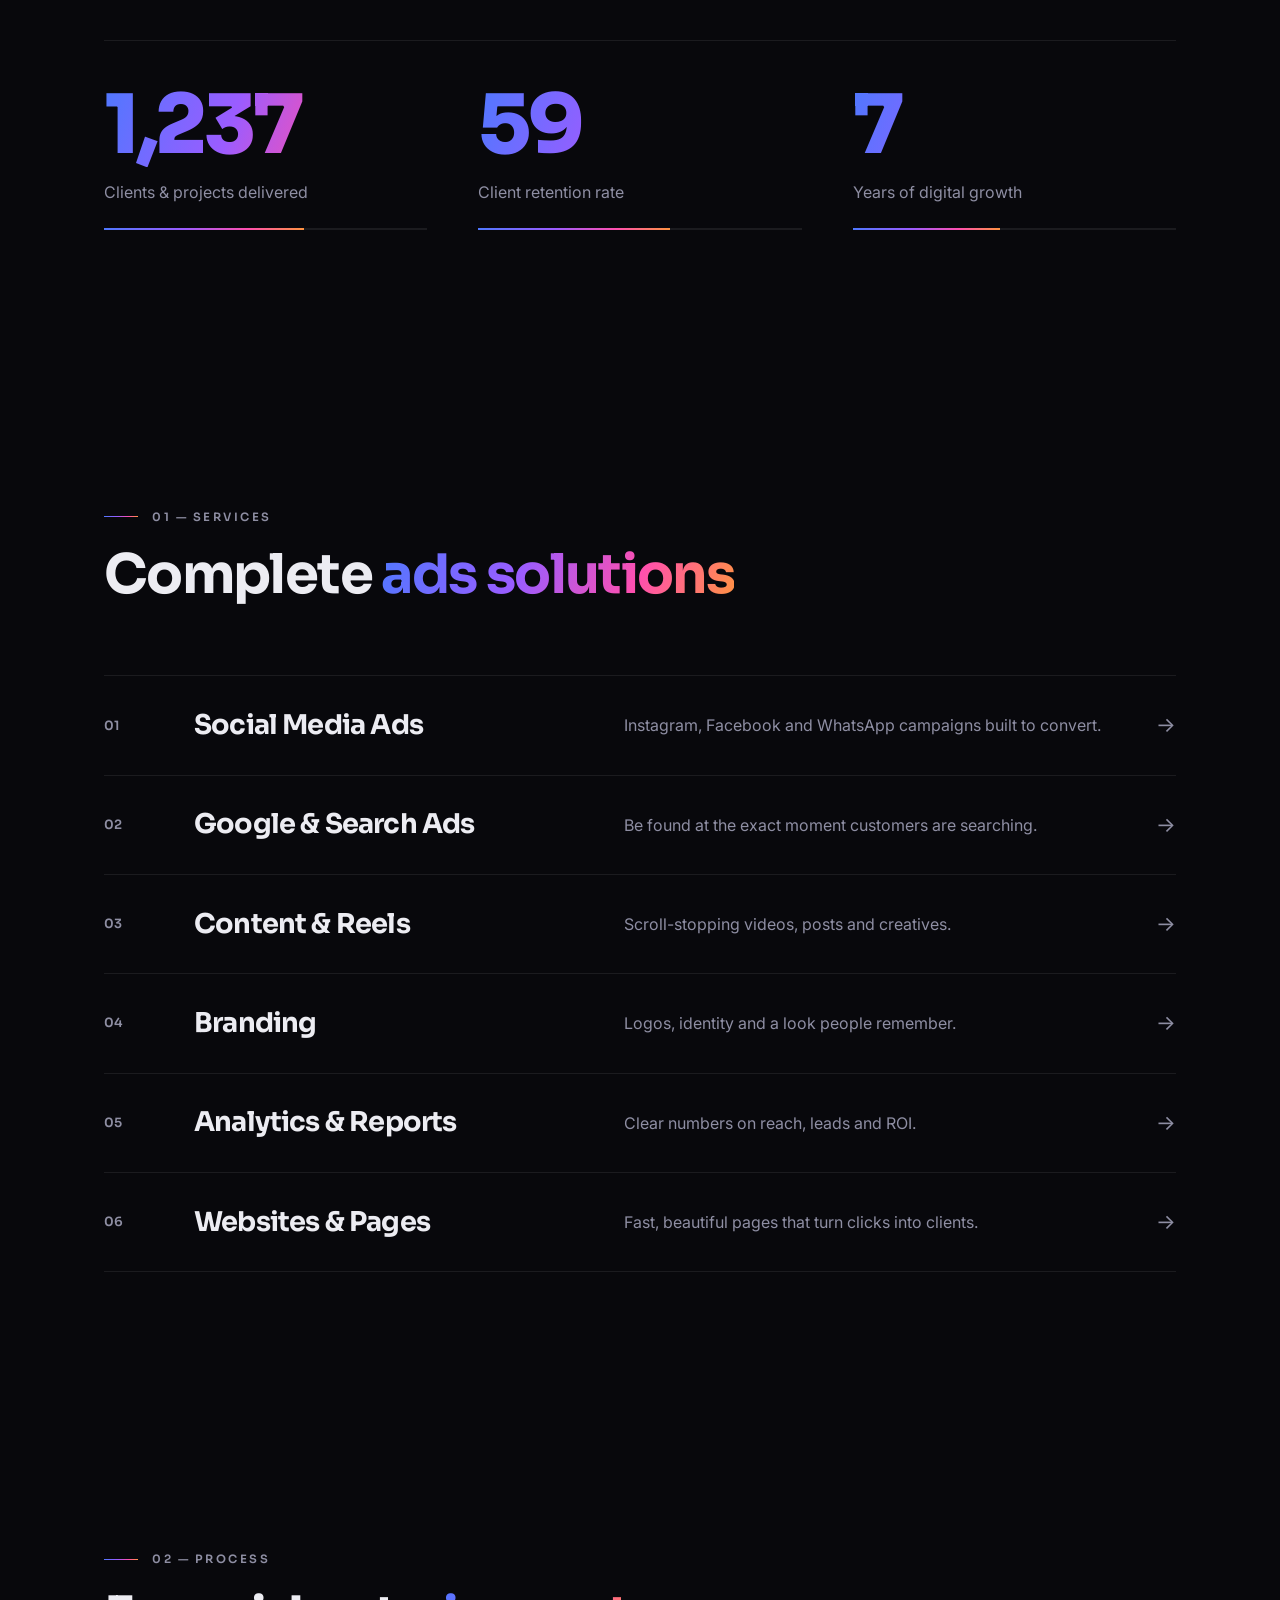
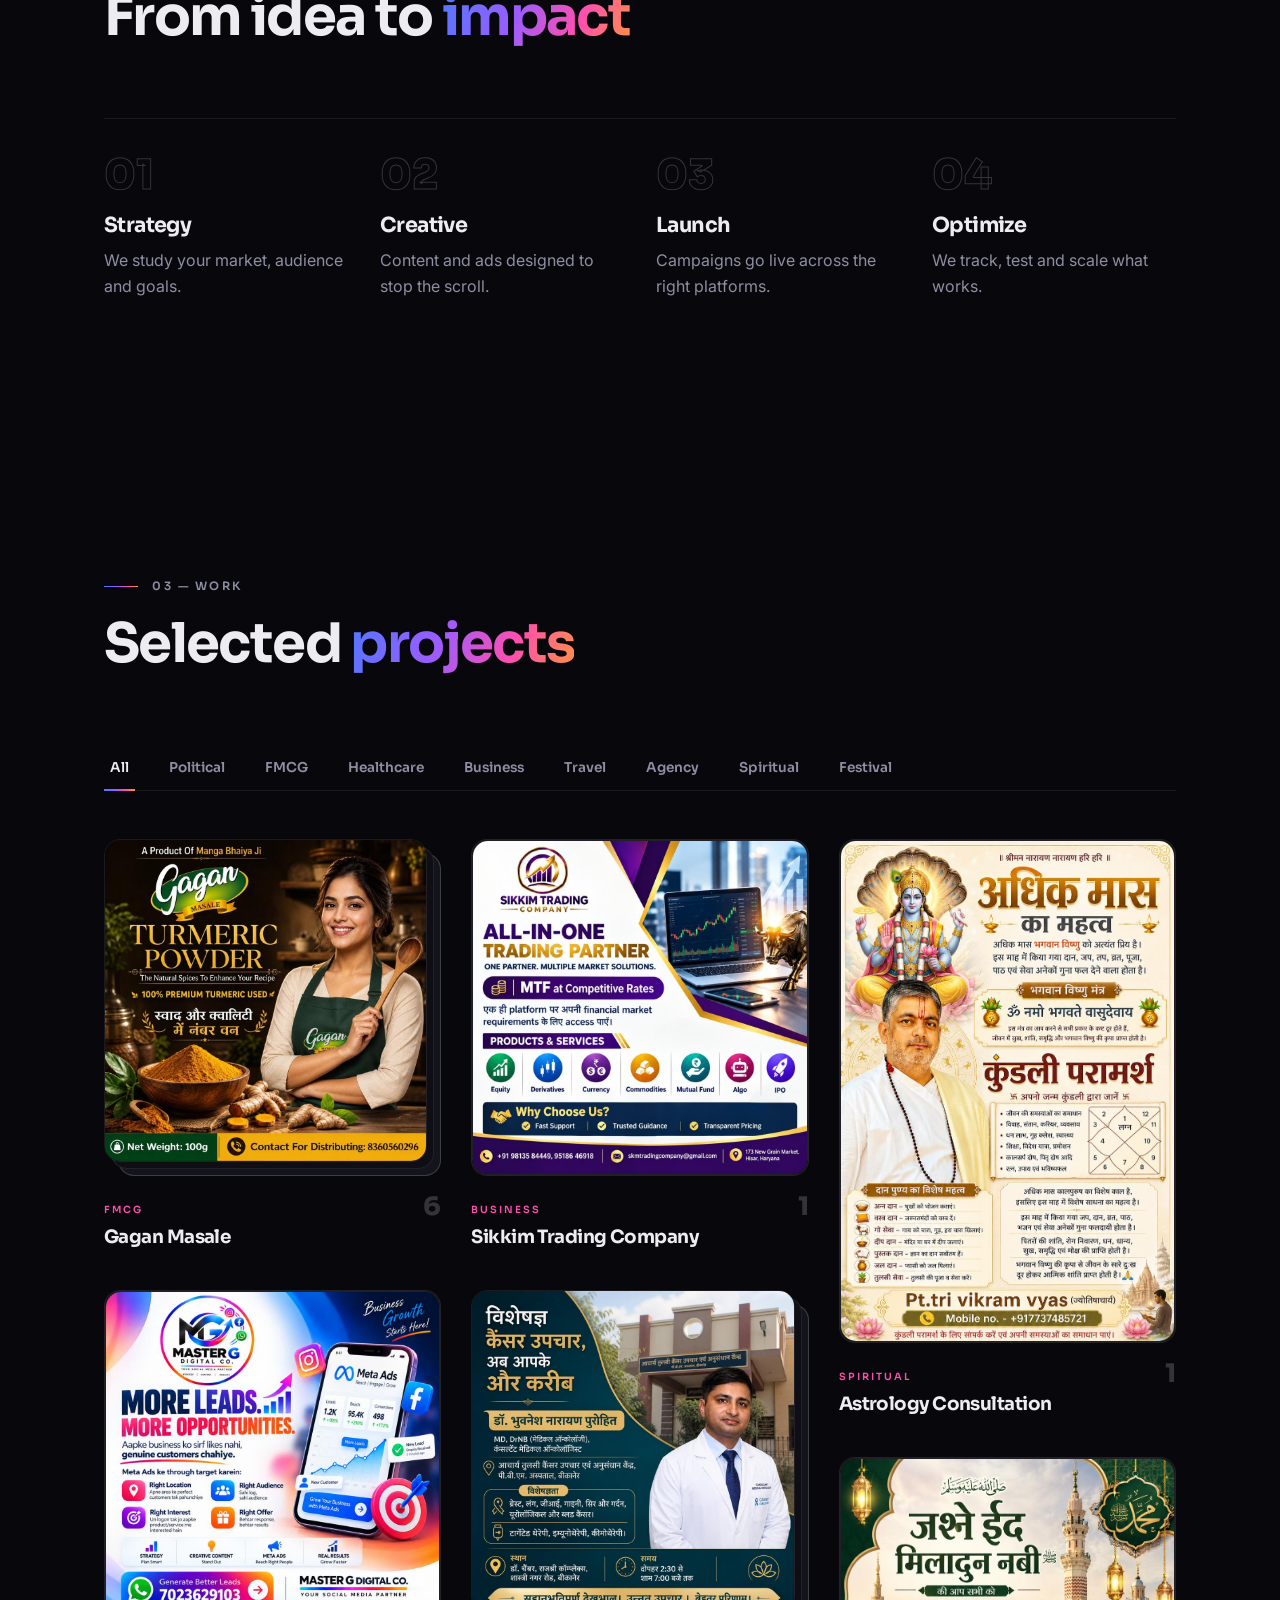
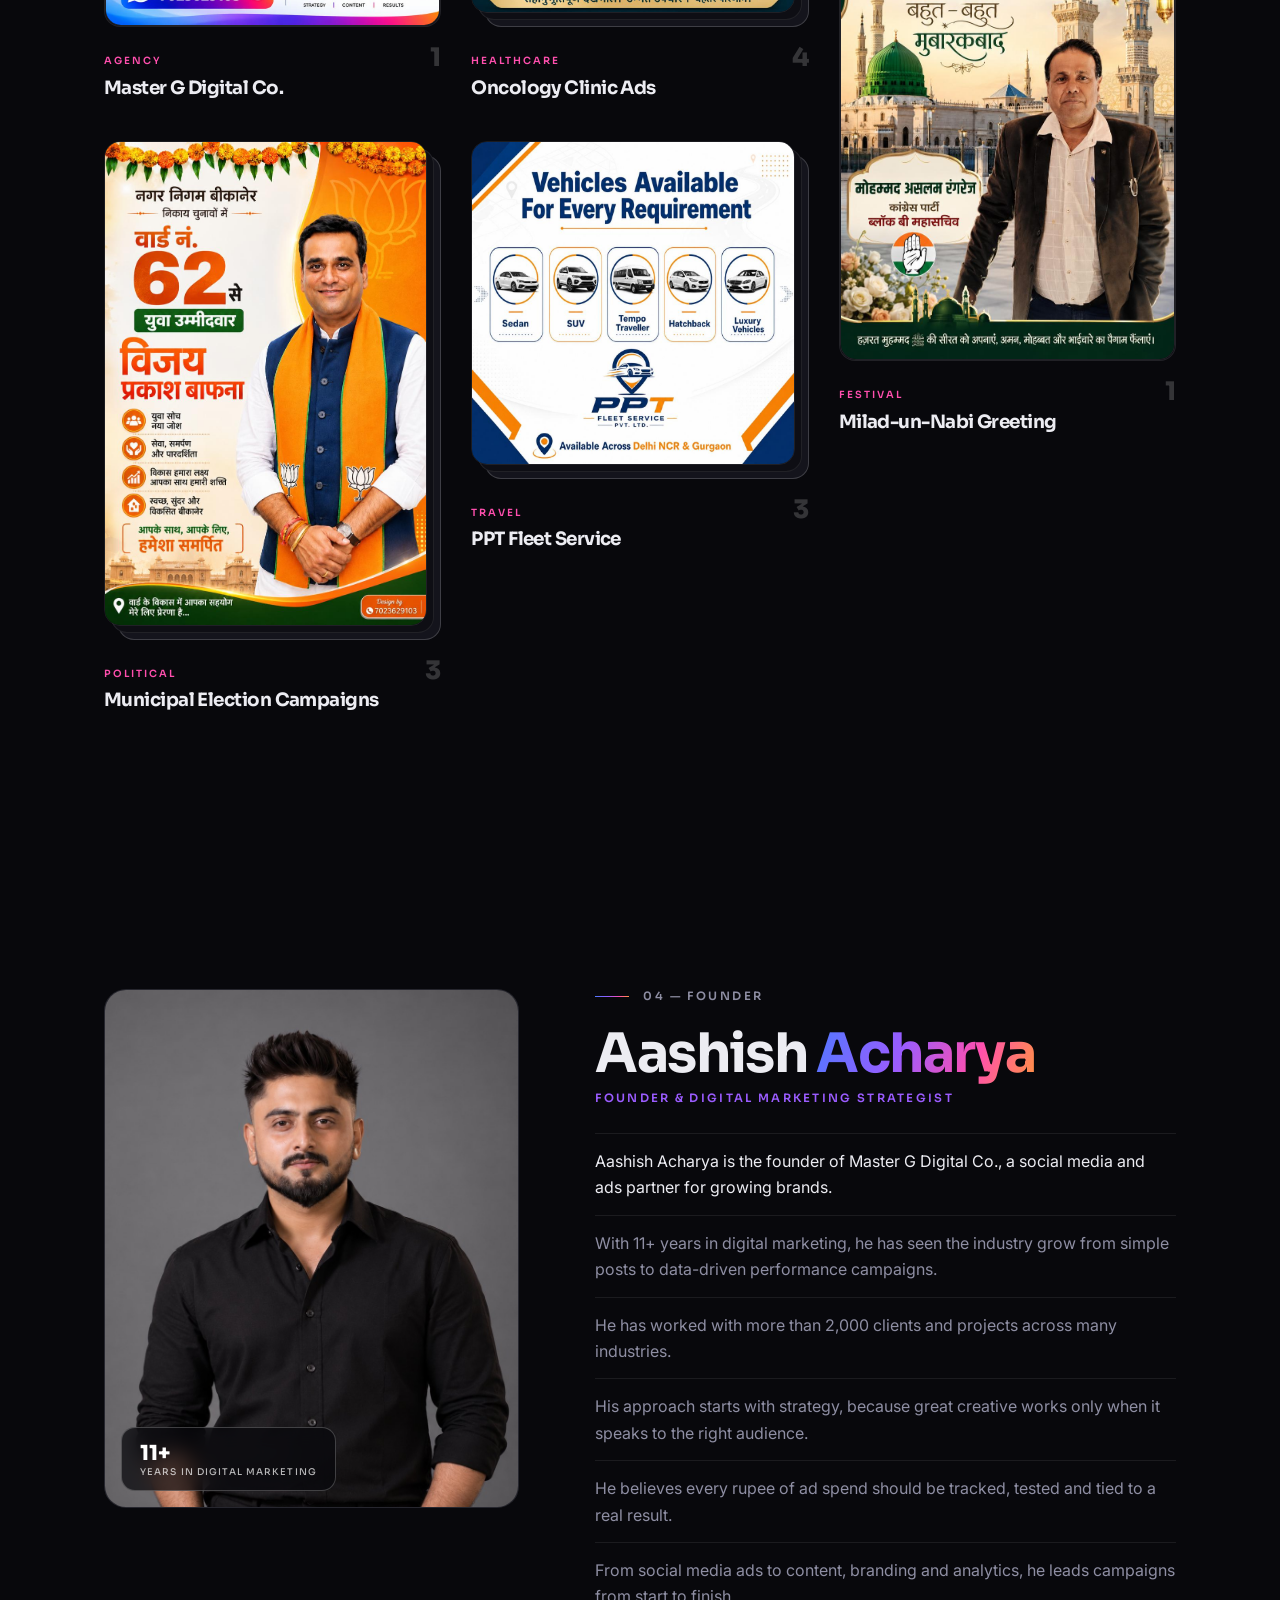
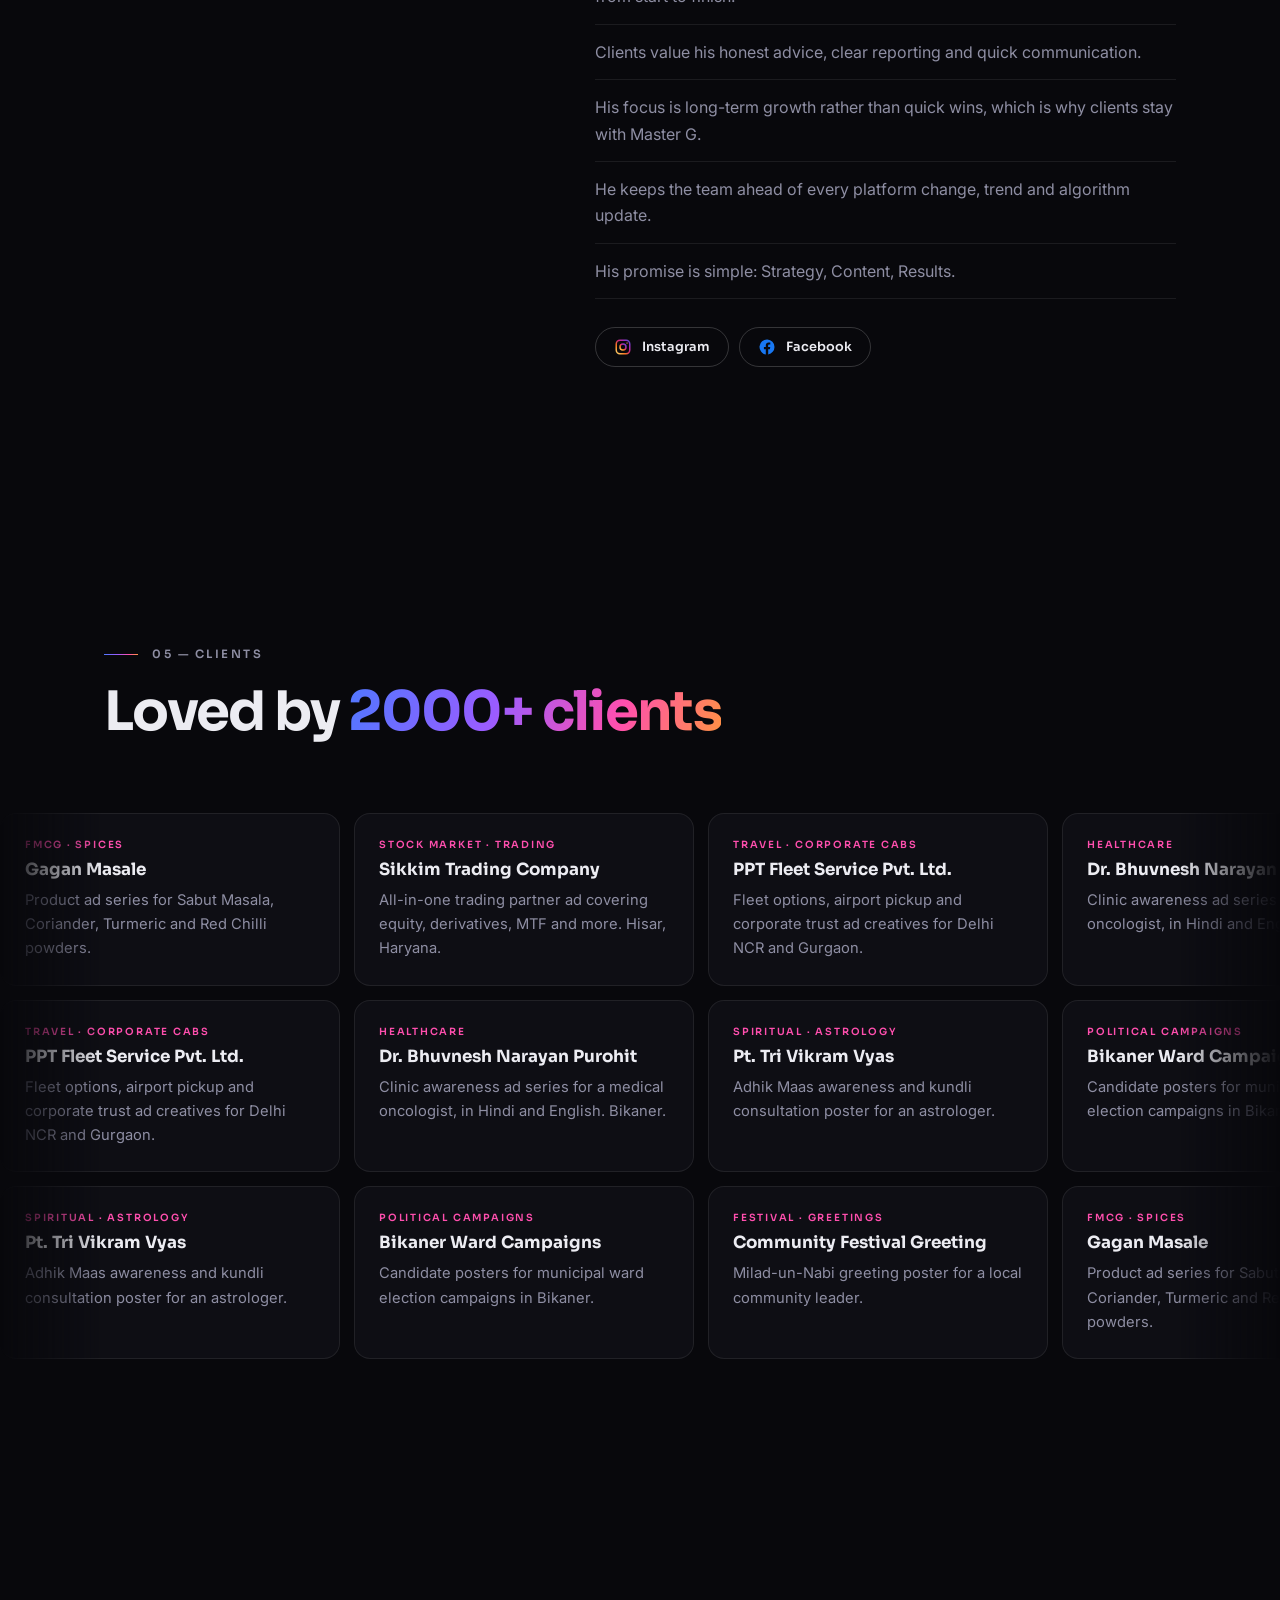
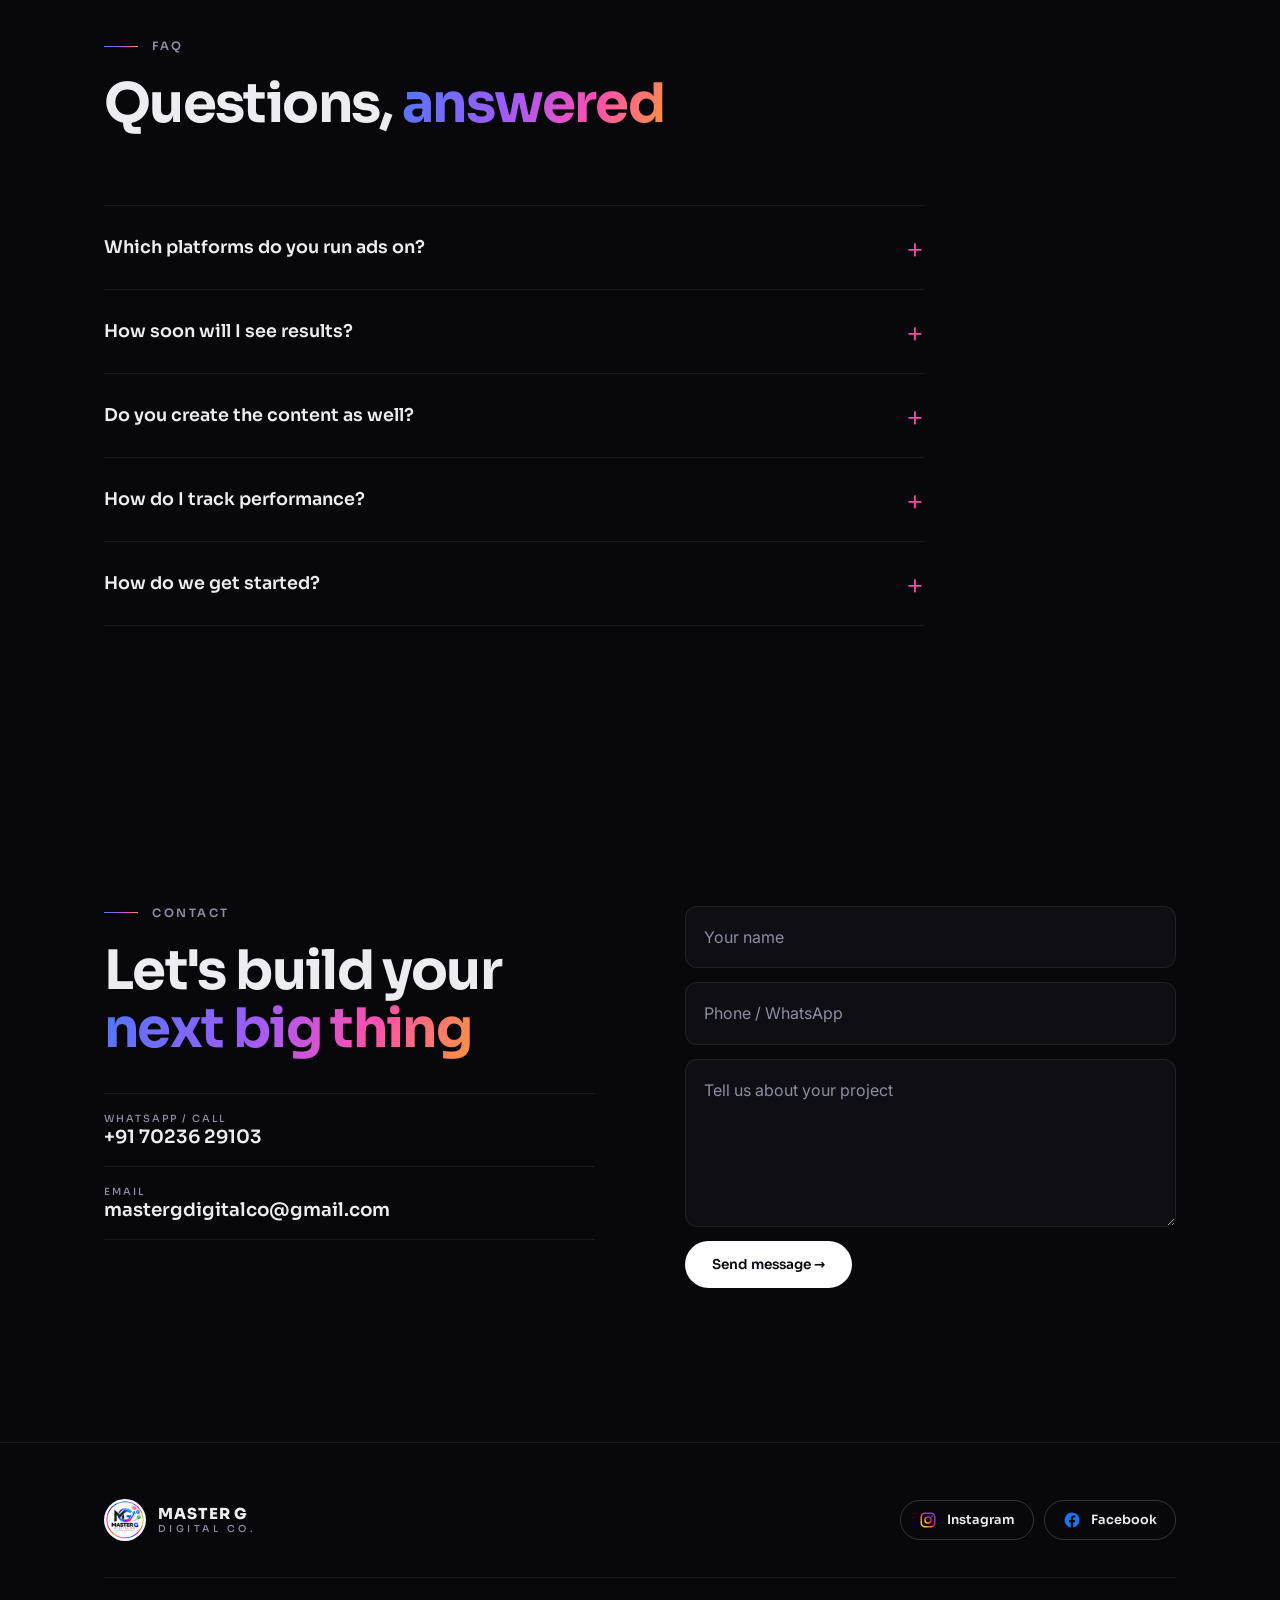
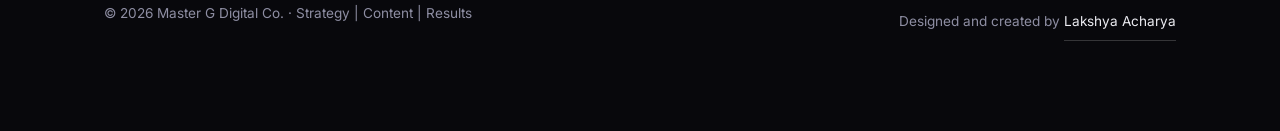
==== commit 2c013760: "Update client and project statistics in index.html" ====
--- a/index.html
+++ b/index.html
@@ -193,7 +193,7 @@
     <section id="stats" style="padding-top:0">
       <div class="wrap">
         <div class="stats">
-          <div class="stat rv"><b class="num grad" data-n="1500" data-s="+">0</b><span>Clients &amp; projects delivered</span><div class="meter"><i data-w="100"></i></div></div>
+          <div class="stat rv"><b class="num grad" data-n="2000" data-s="+">0</b><span>Clients &amp; projects delivered</span><div class="meter"><i data-w="100"></i></div></div>
           <div class="stat rv"><b class="num grad" data-n="98" data-s="%">0</b><span>Client retention rate</span><div class="meter"><i data-w="98"></i></div></div>
           <div class="stat rv"><b class="num grad" data-n="11" data-s="+">0</b><span>Years of digital growth</span><div class="meter"><i data-w="75"></i></div></div>
         </div>
@@ -264,7 +264,7 @@
           <ul class="bio">
             <li>Aashish Acharya is the founder of Master G Digital Co., a social media and ads partner for growing brands.</li>
             <li>With 11+ years in digital marketing, he has seen the industry grow from simple posts to data-driven performance campaigns.</li>
-            <li>He has worked with more than 1,500 clients and projects across many industries.</li>
+            <li>He has worked with more than 2,000 clients and projects across many industries.</li>
             <li>His approach starts with strategy, because great creative works only when it speaks to the right audience.</li>
             <li>He believes every rupee of ad spend should be tracked, tested and tied to a real result.</li>
             <li>From social media ads to content, branding and analytics, he leads campaigns from start to finish.</li>
@@ -280,7 +280,7 @@
 
     <!-- ===== CLIENTS: the 3 scrolling rows are built by js/main.js (edit the R list there) ===== -->
     <section id="clients">
-      <div class="wrap"><div class="sec-head rv"><span class="eyebrow">05 &mdash; Clients</span><h2>Loved by <span class="grad">1500+ clients</span></h2></div></div>
+      <div class="wrap"><div class="sec-head rv"><span class="eyebrow">05 &mdash; Clients</span><h2>Loved by <span class="grad">2000+ clients</span></h2></div></div>
       <div class="row"><div class="track"></div></div>
       <div class="row"><div class="track"></div></div>
       <div class="row"><div class="track"></div></div>
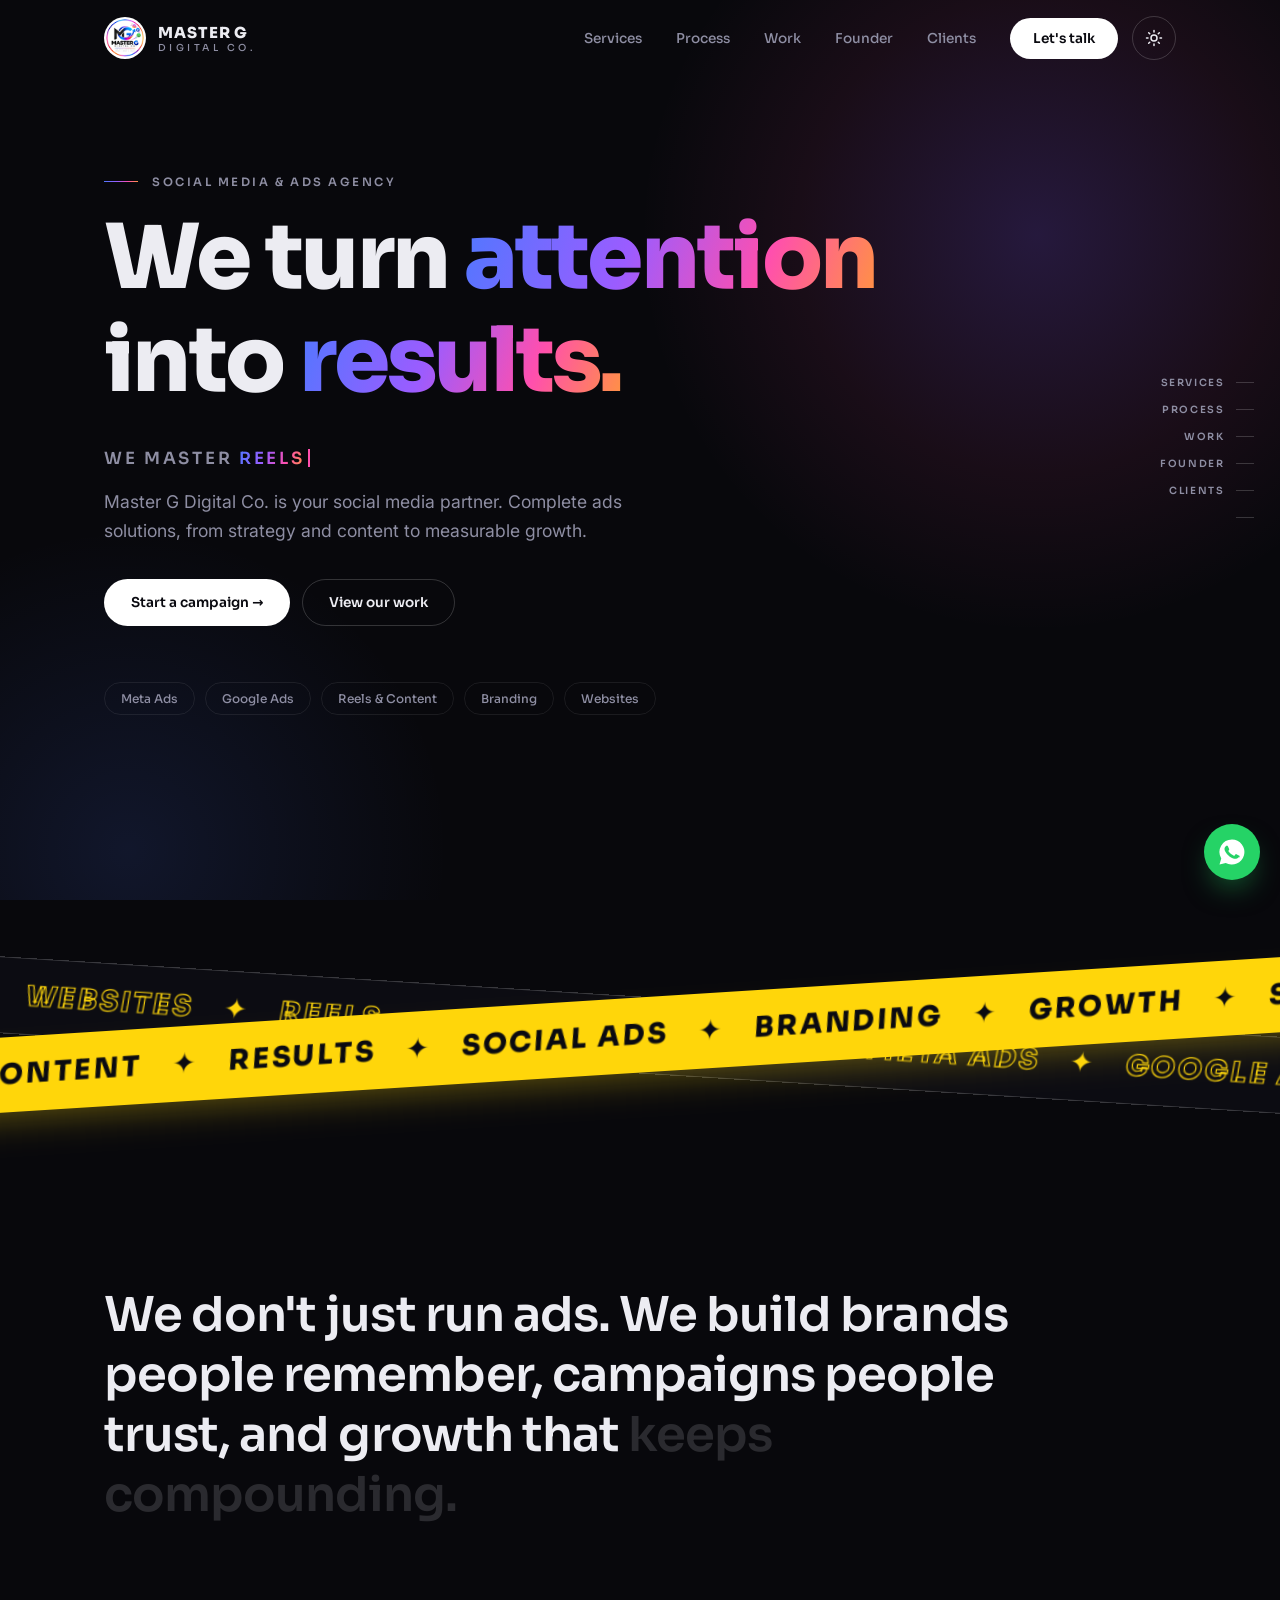
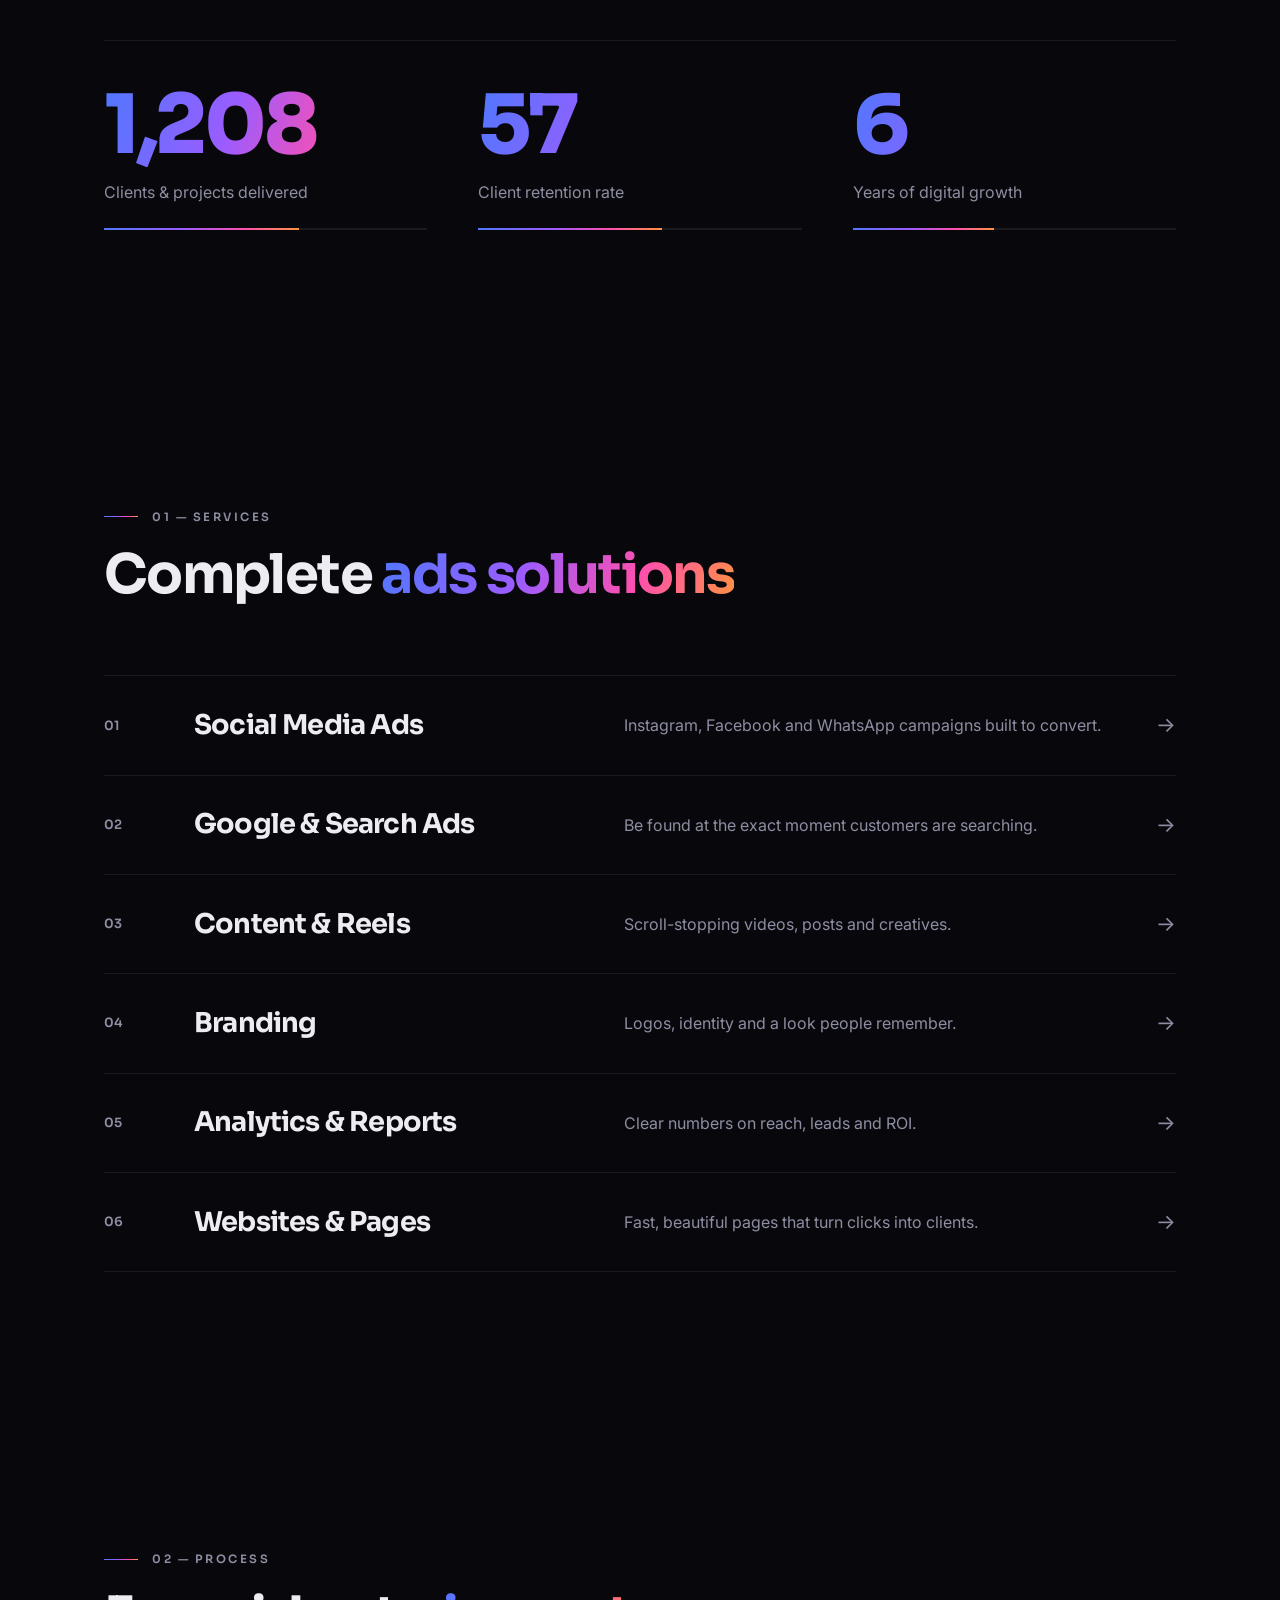
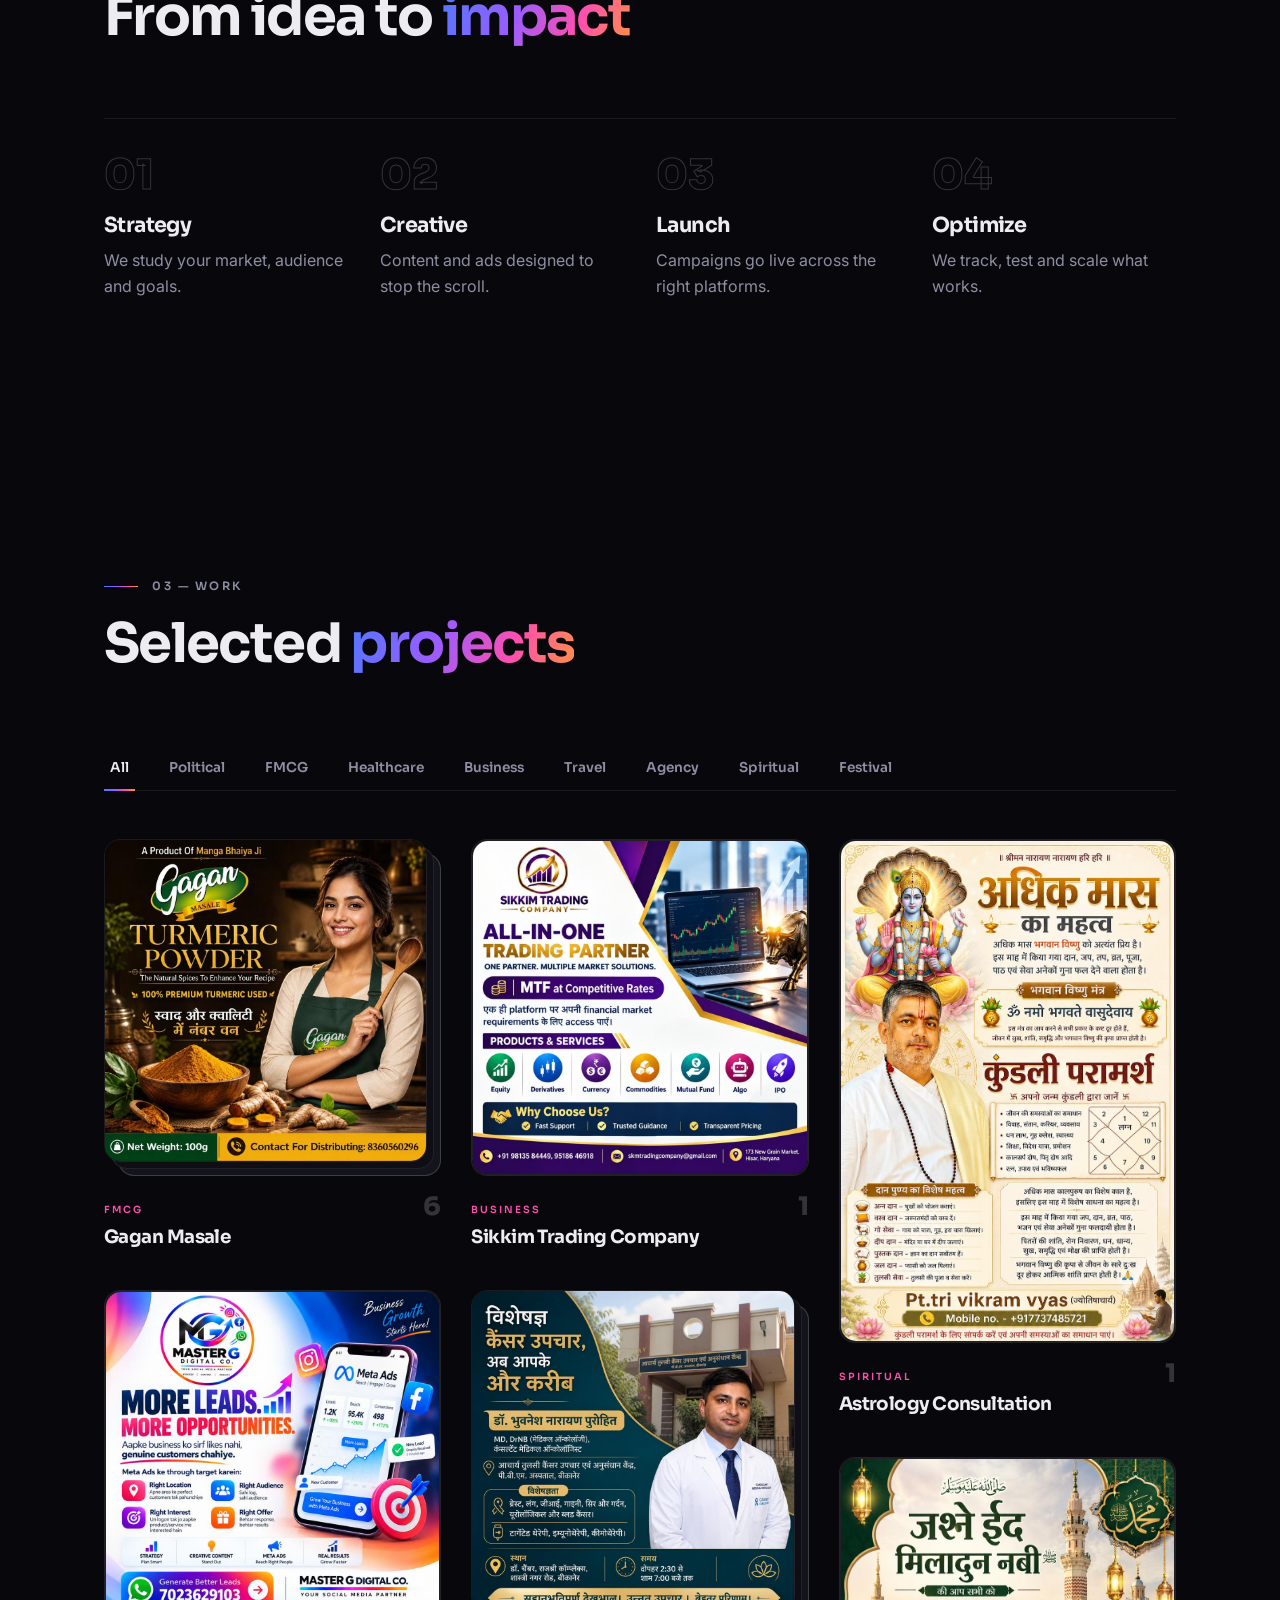
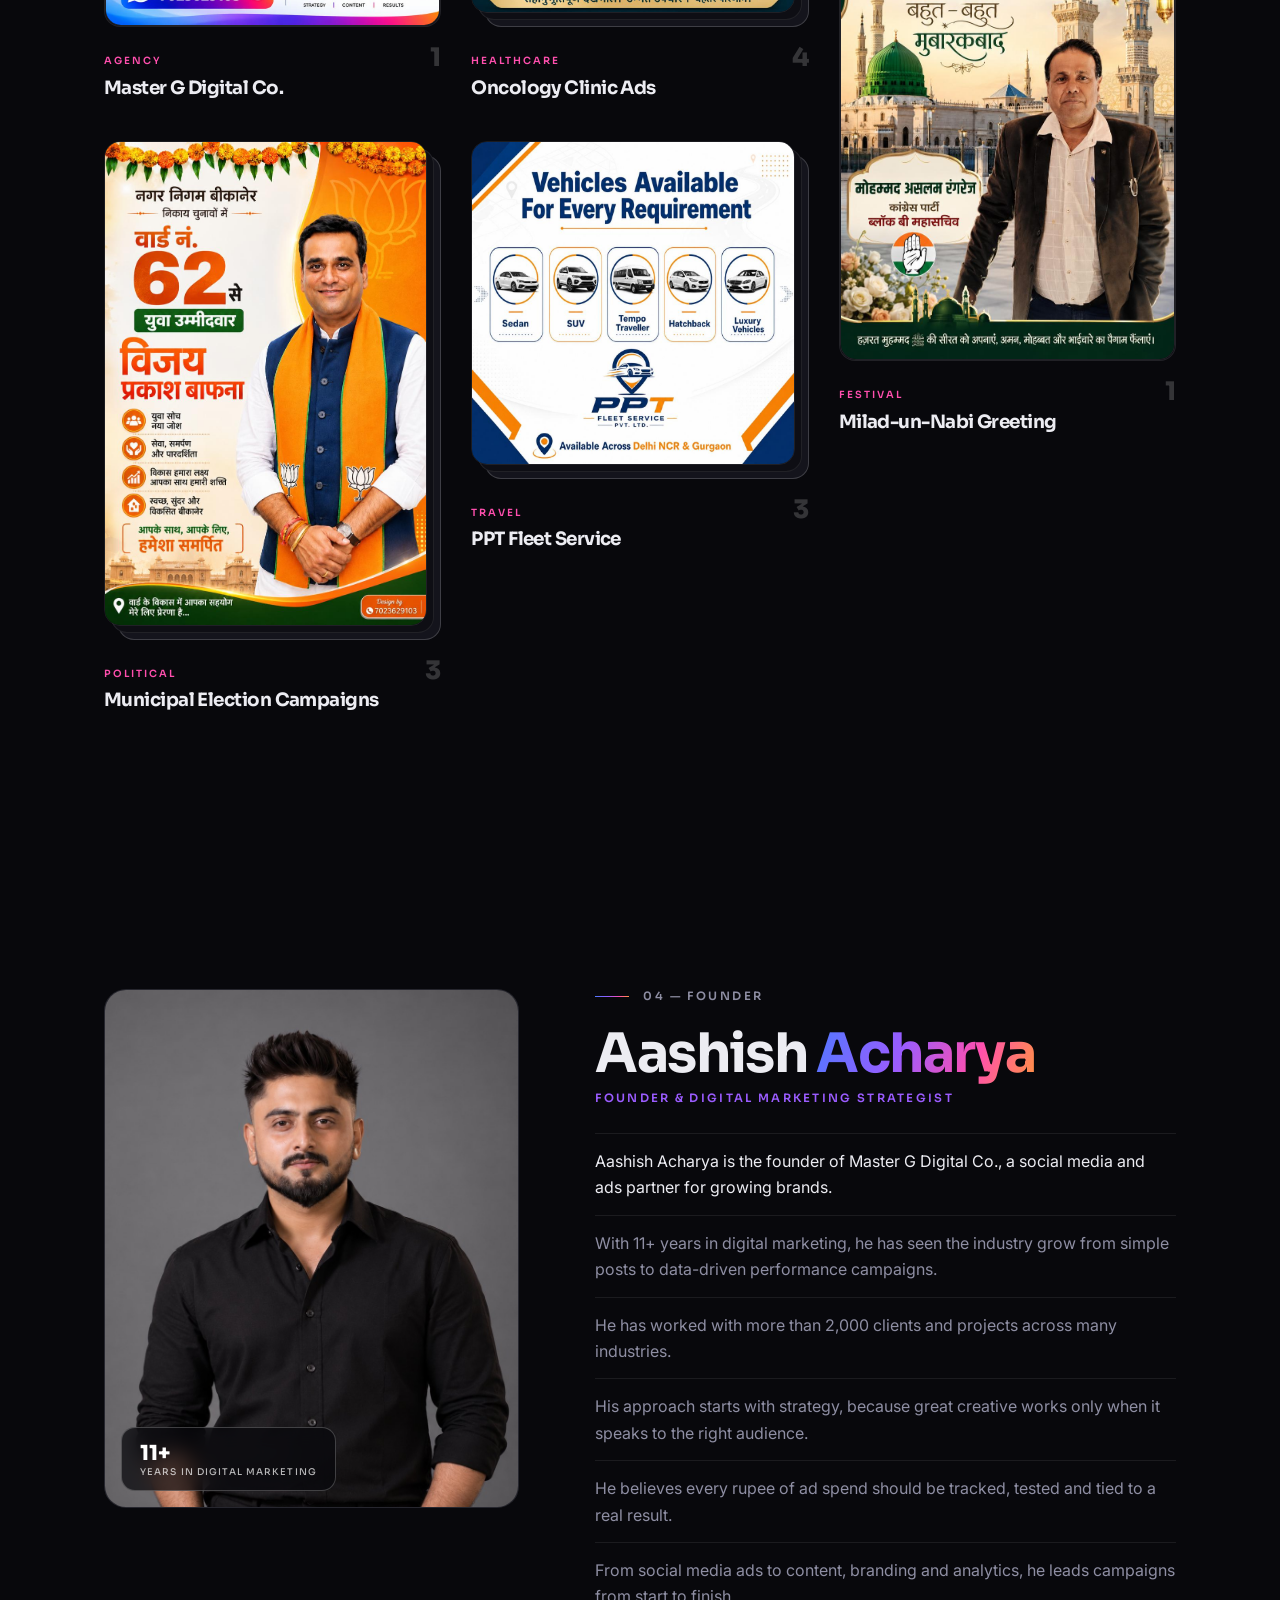
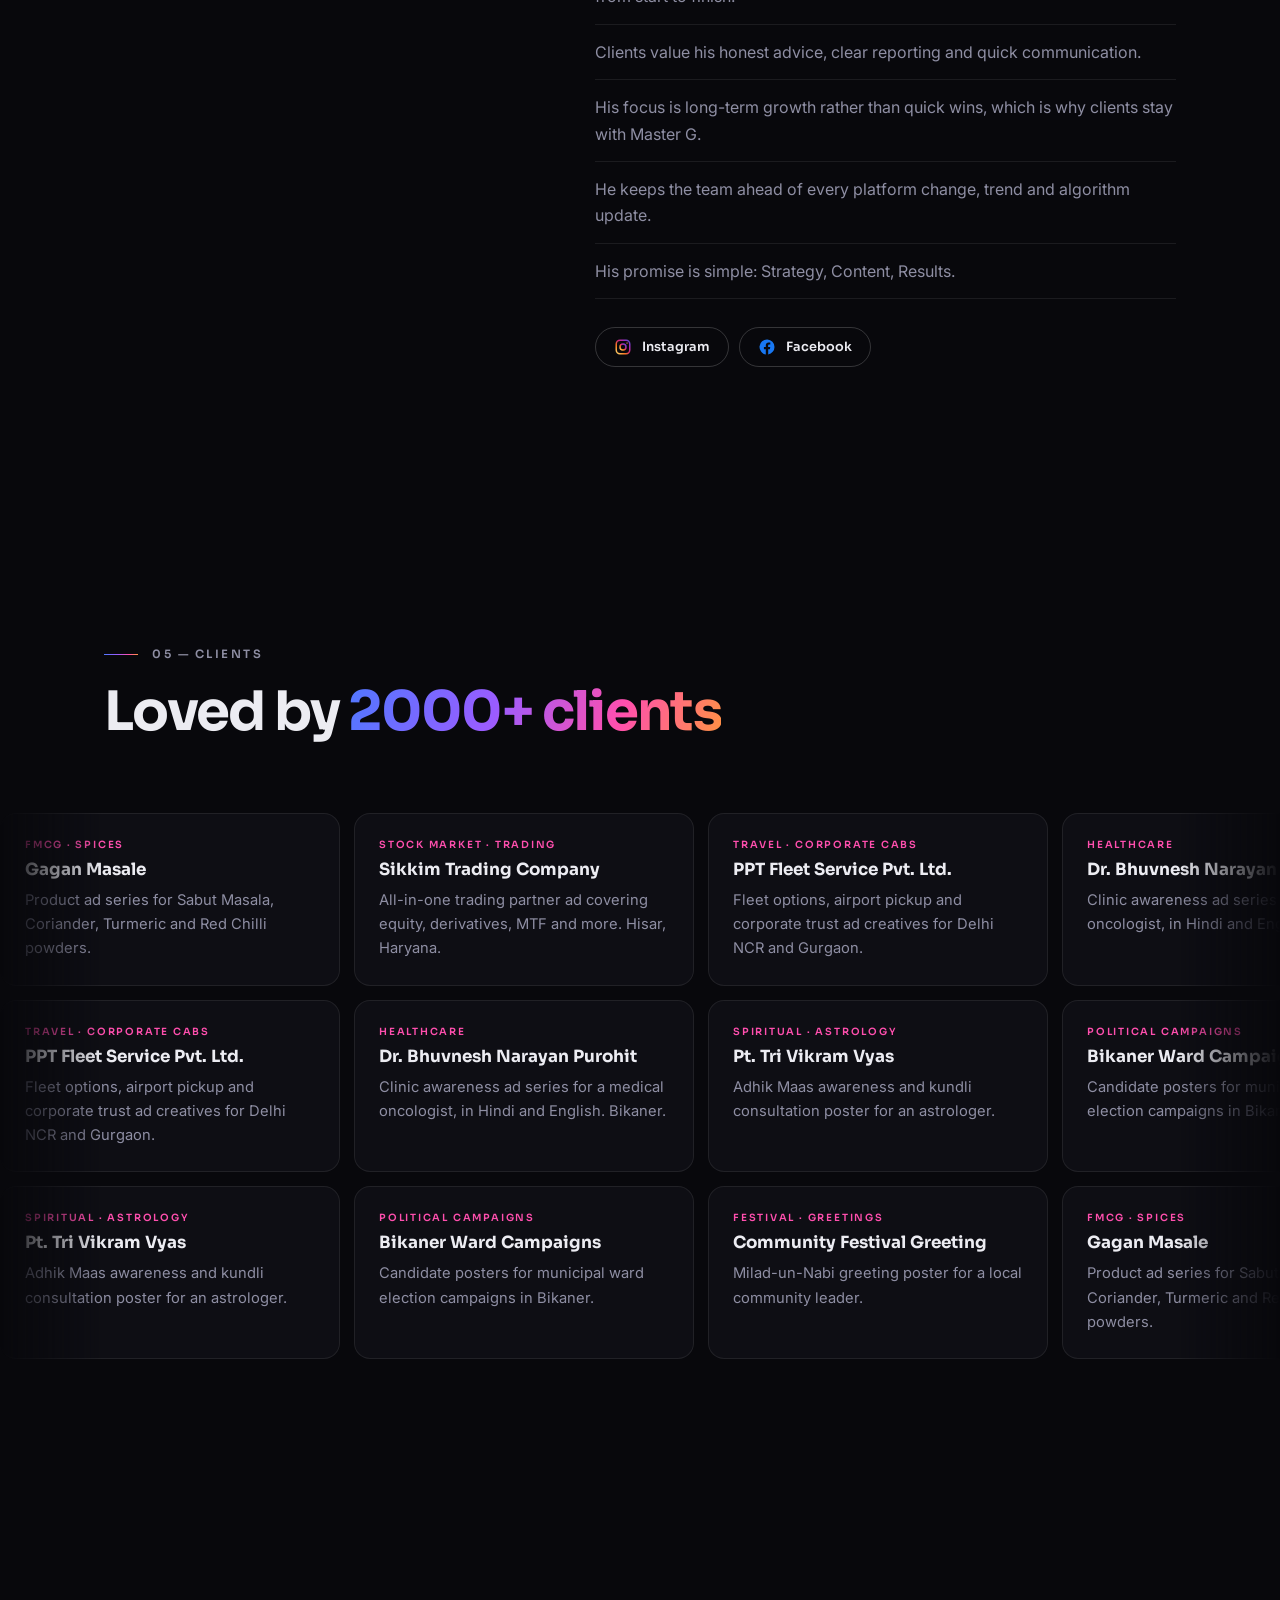
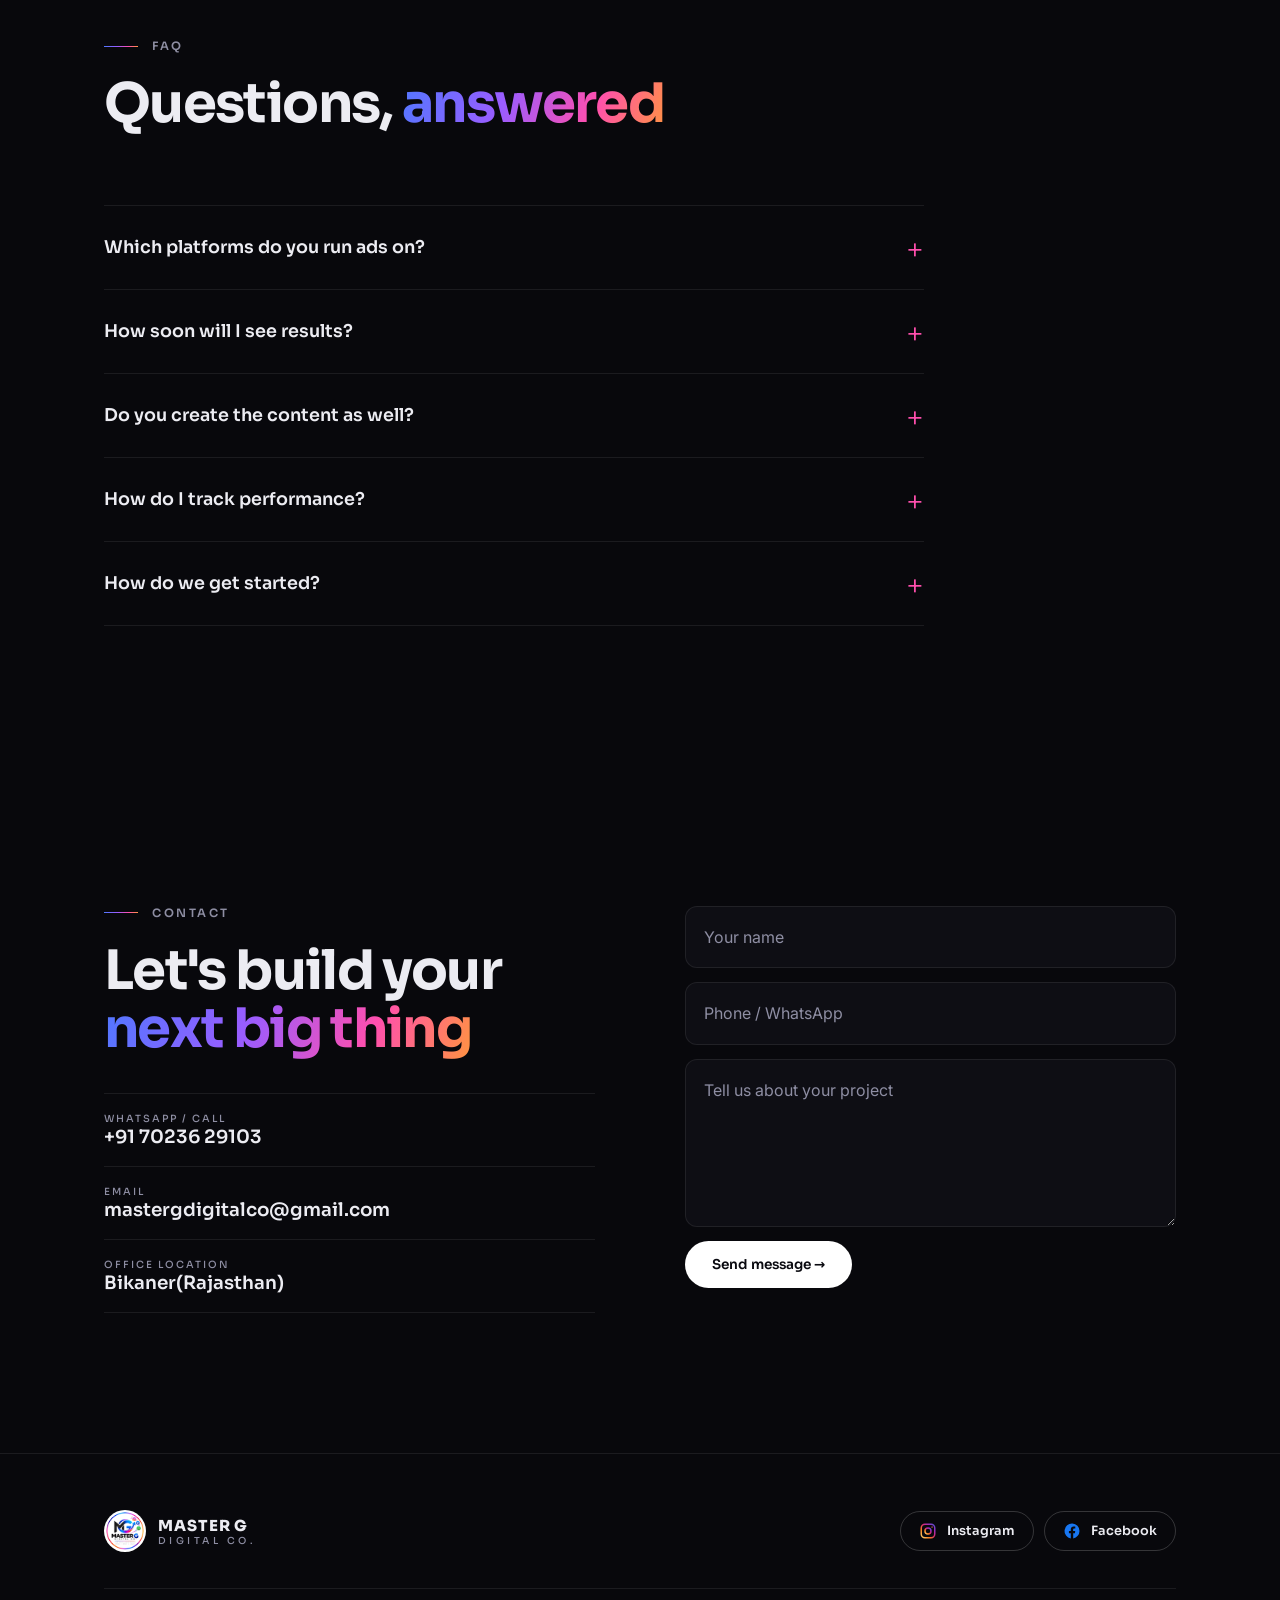
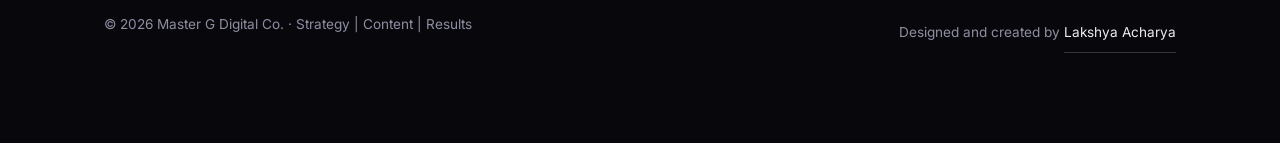
==== commit bfb3224a: "Update index.html" ====
--- a/index.html
+++ b/index.html
@@ -309,6 +309,7 @@
           <div class="cinfo">
             <a href="tel:+917023629103"><small>WhatsApp / Call</small>+91 70236 29103</a>
             <a href="mailto:mastergdigitalco@gmail.com"><small>Email</small>mastergdigitalco@gmail.com</a>
+          <a><small>Office Location</small>Bikaner(Rajasthan)</a></a>
           </div>
         </div>
         <form id="fm" class="rv">
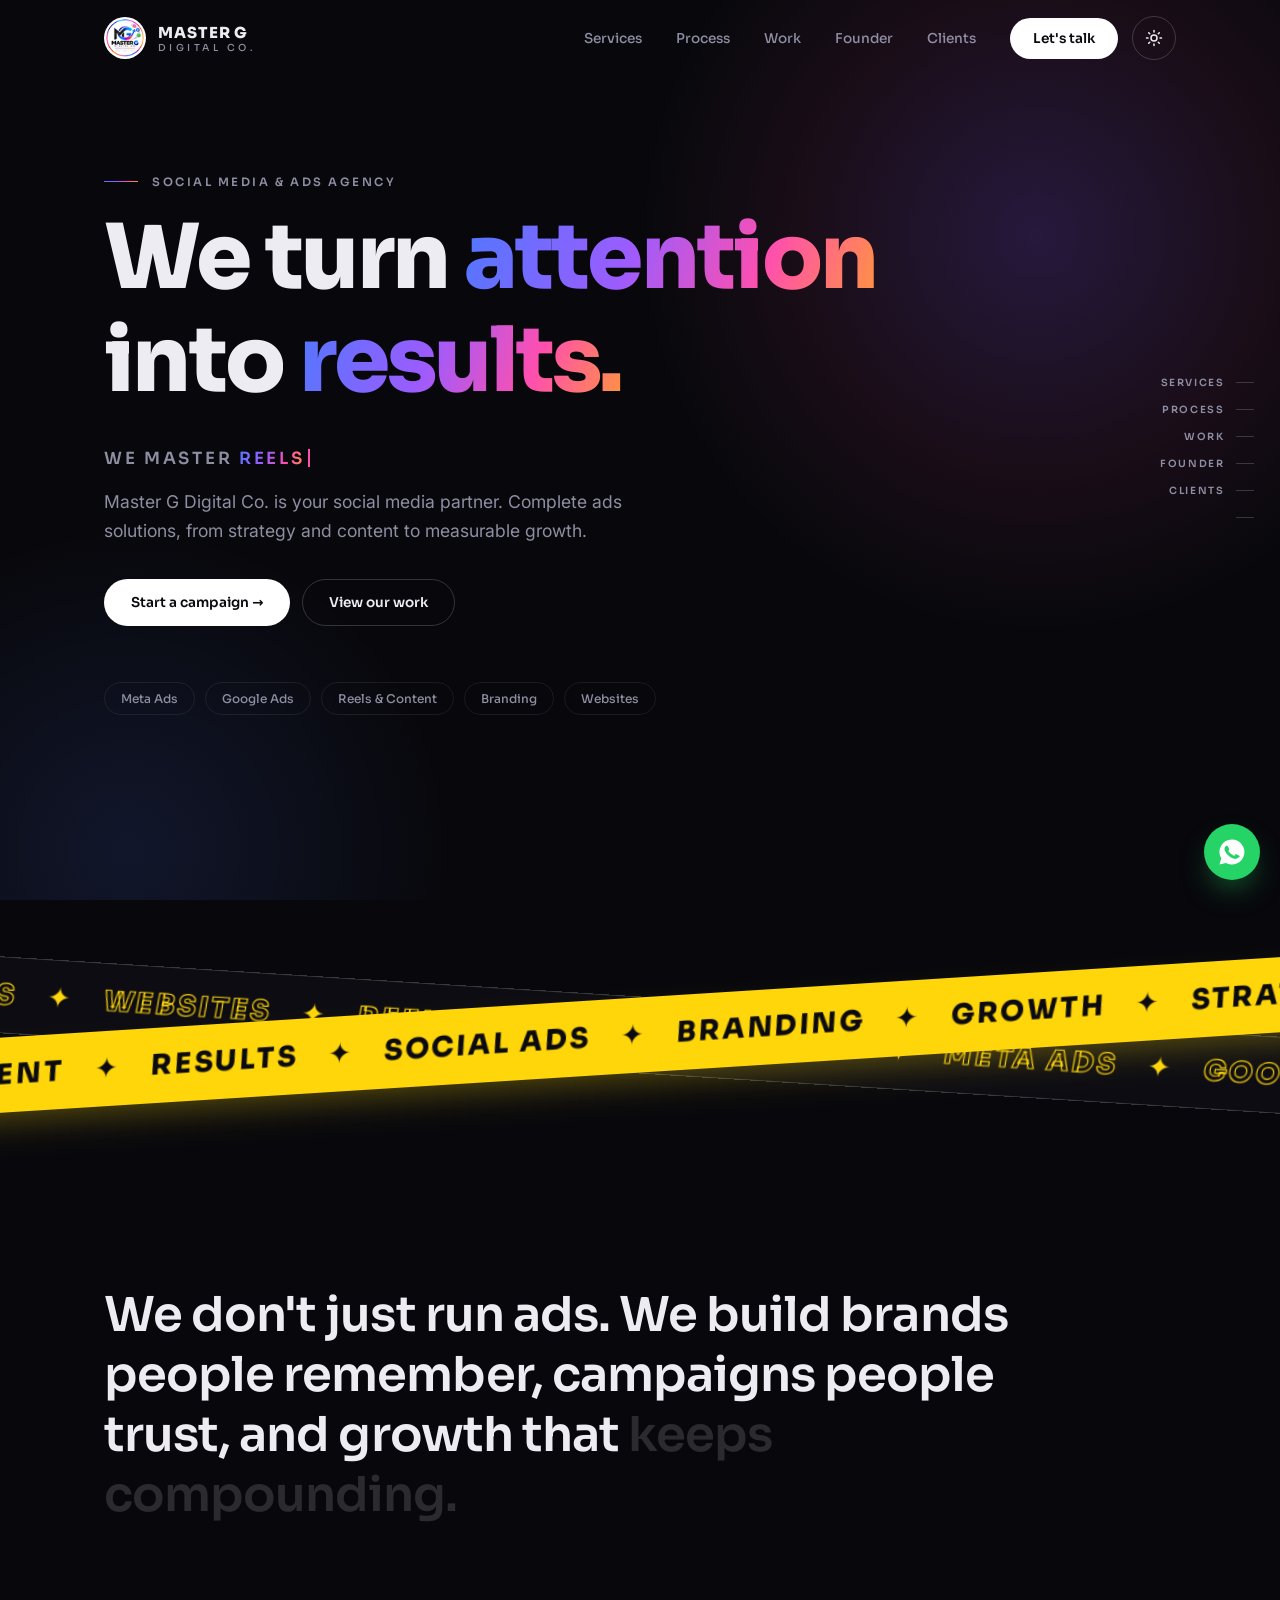
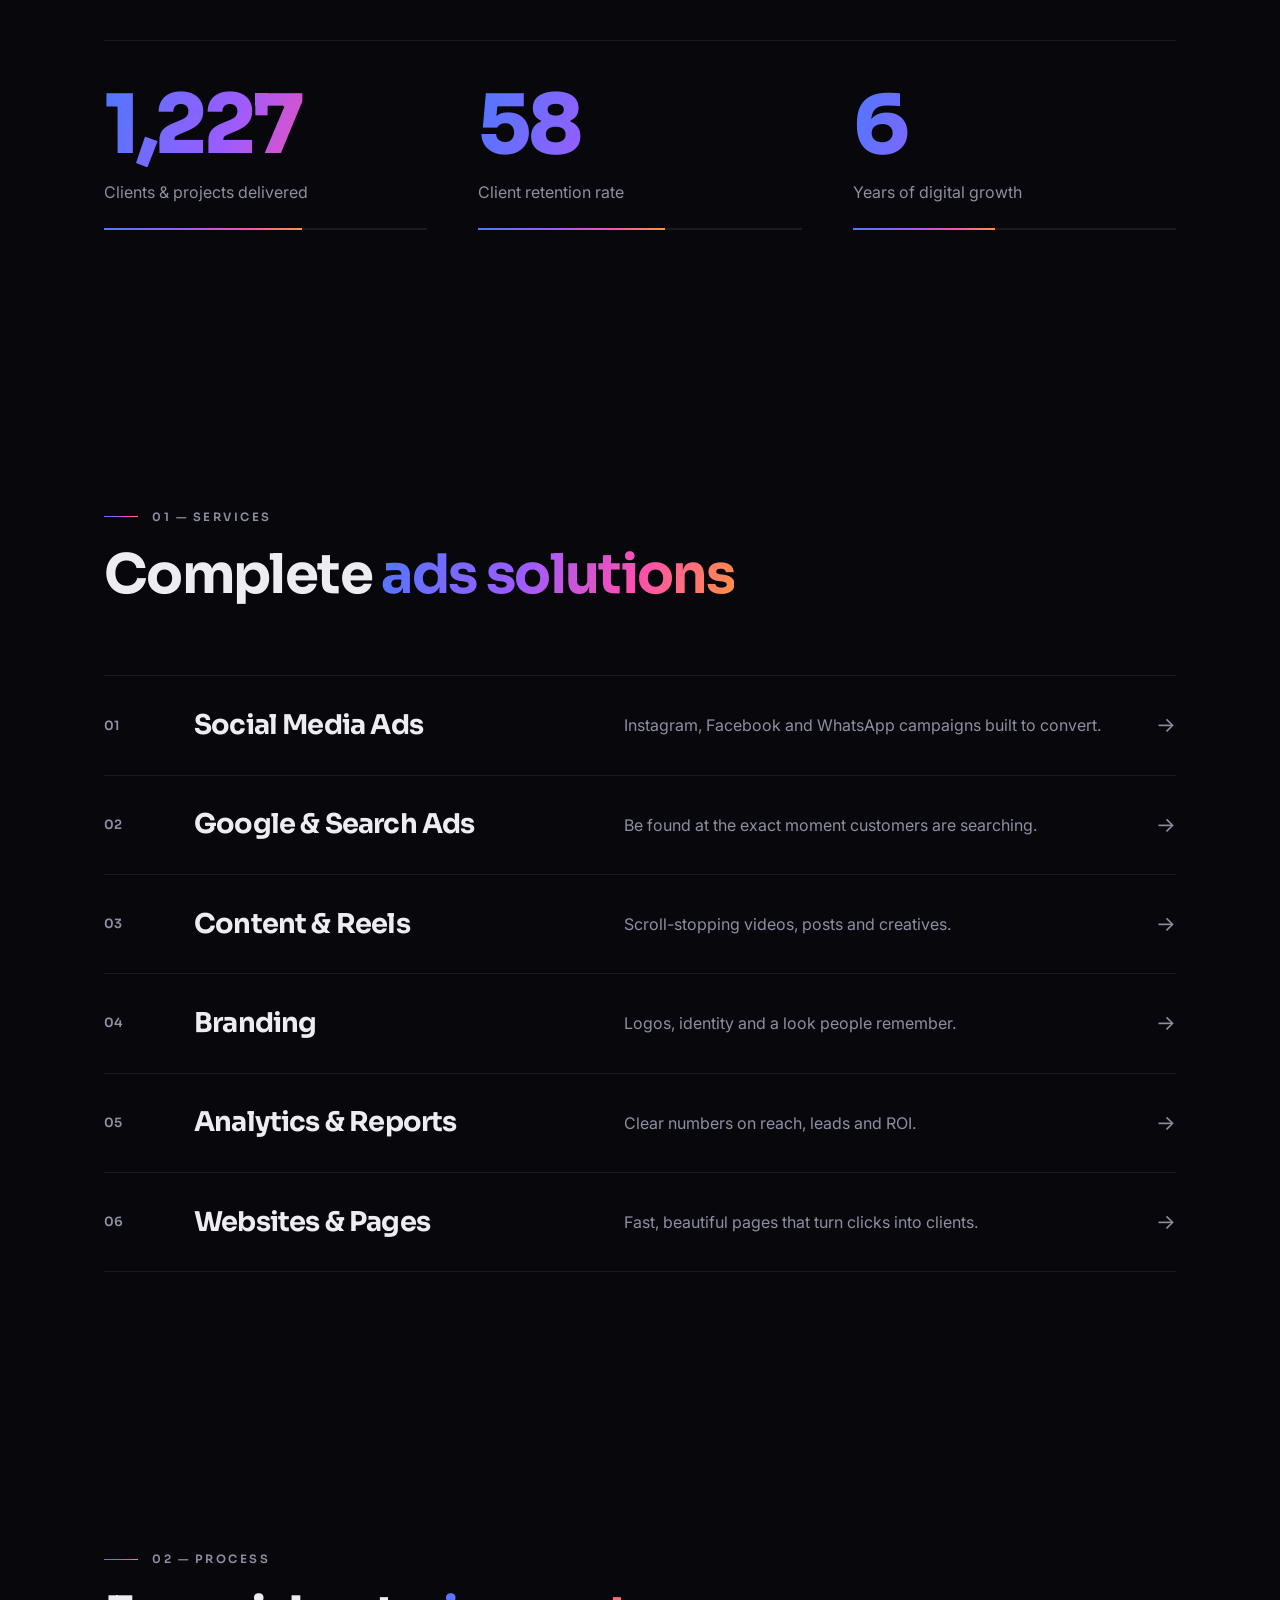
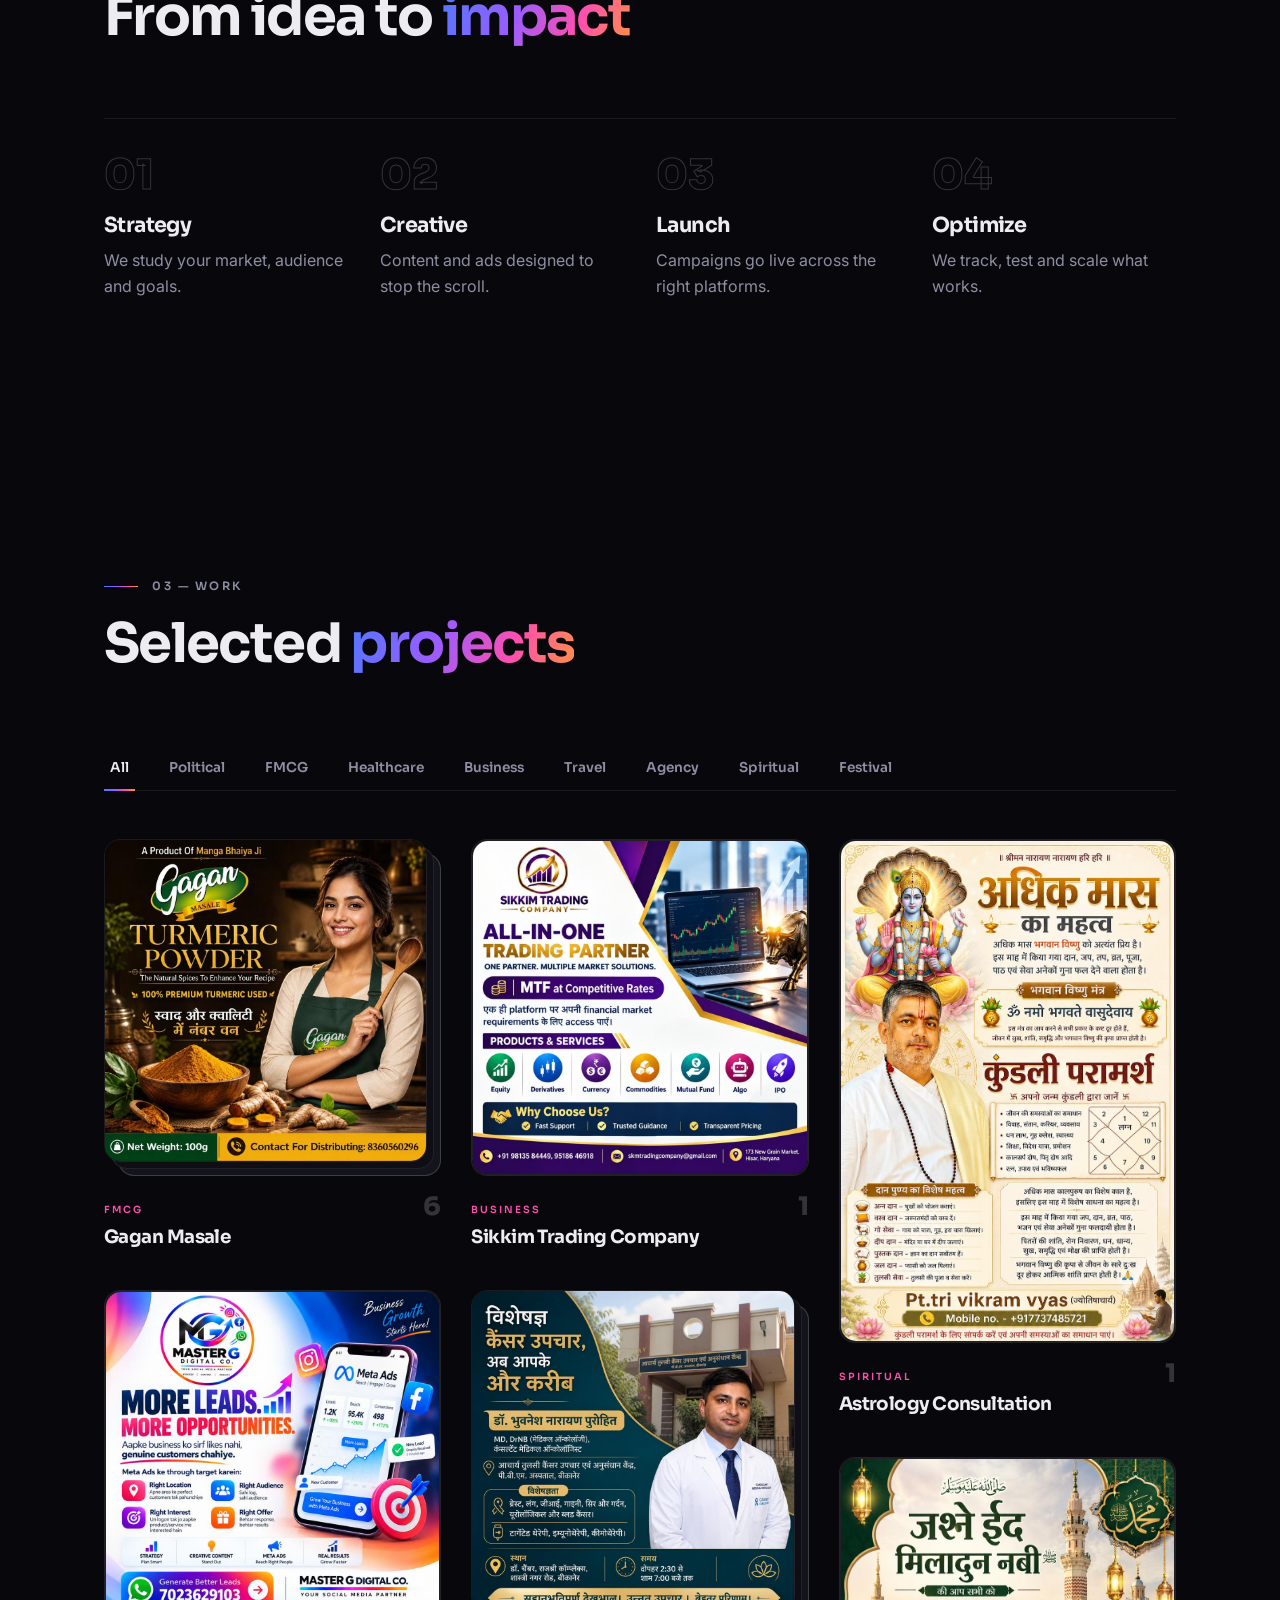
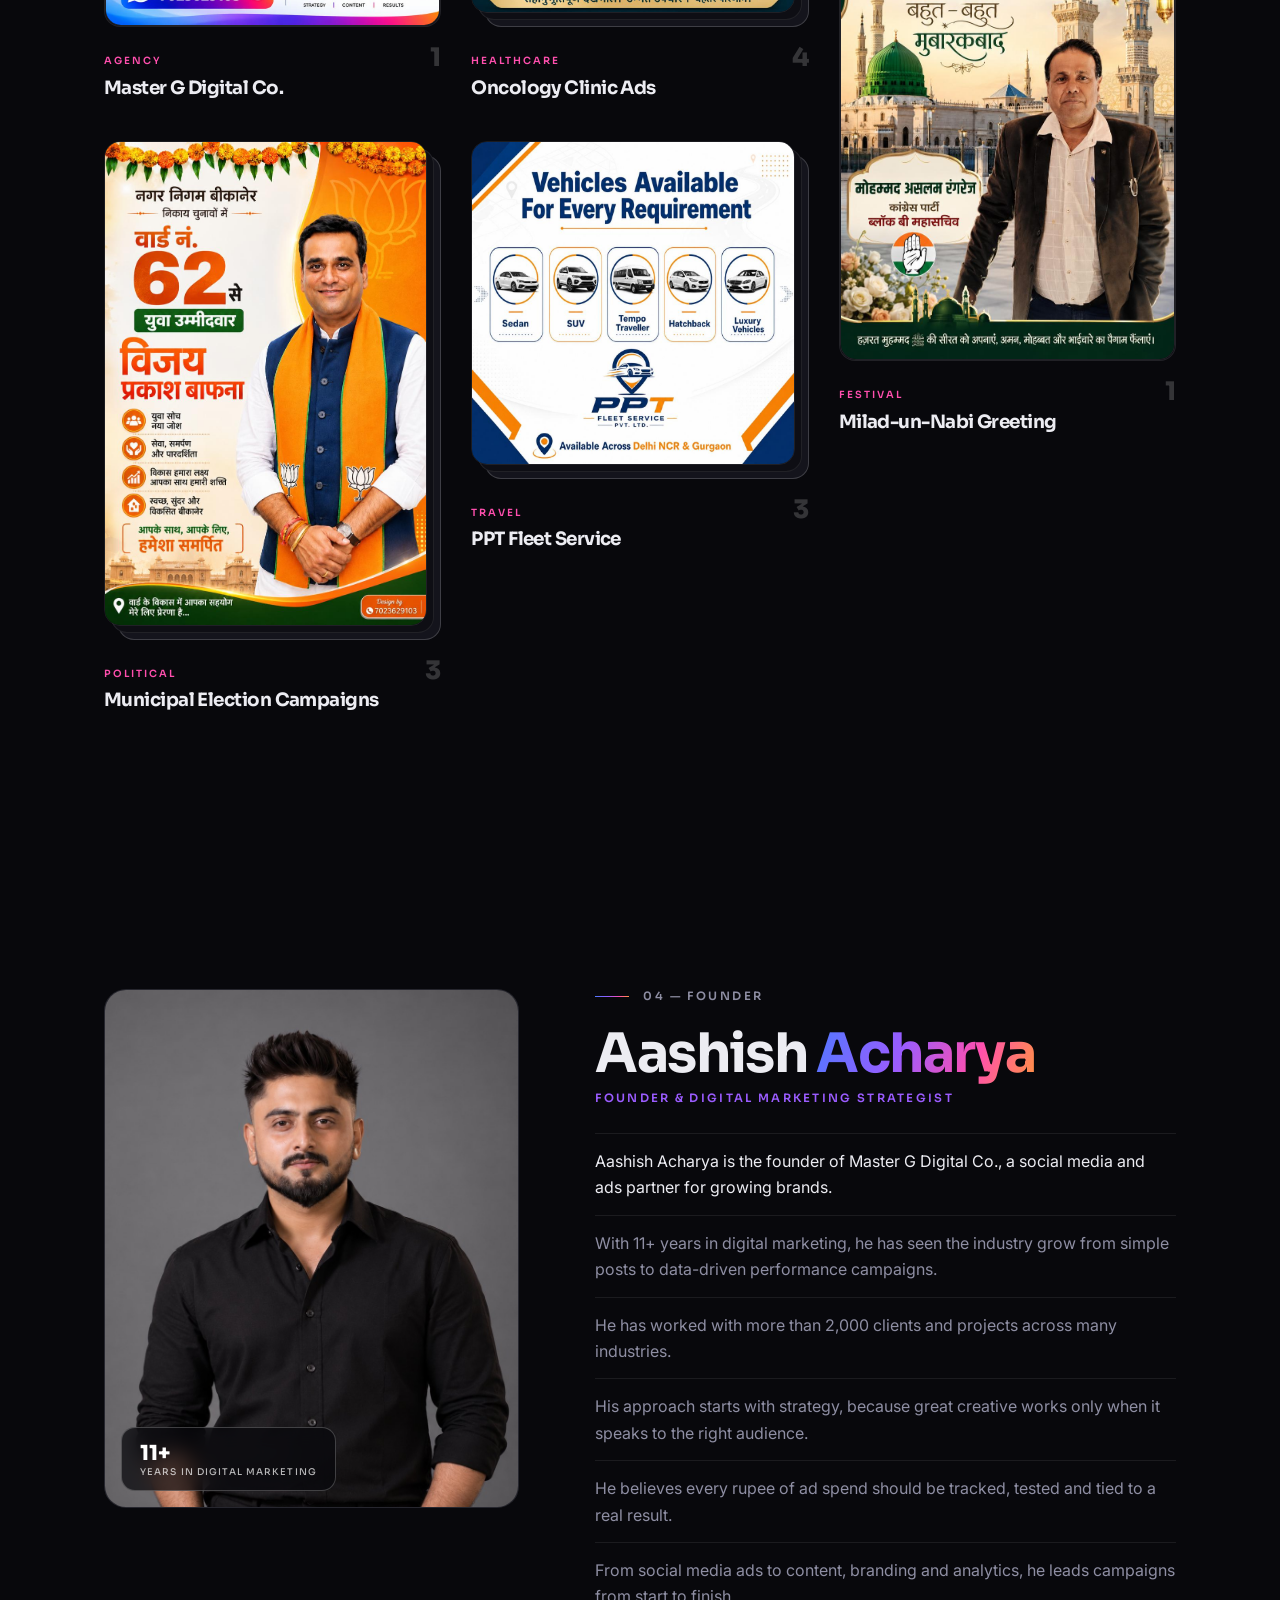
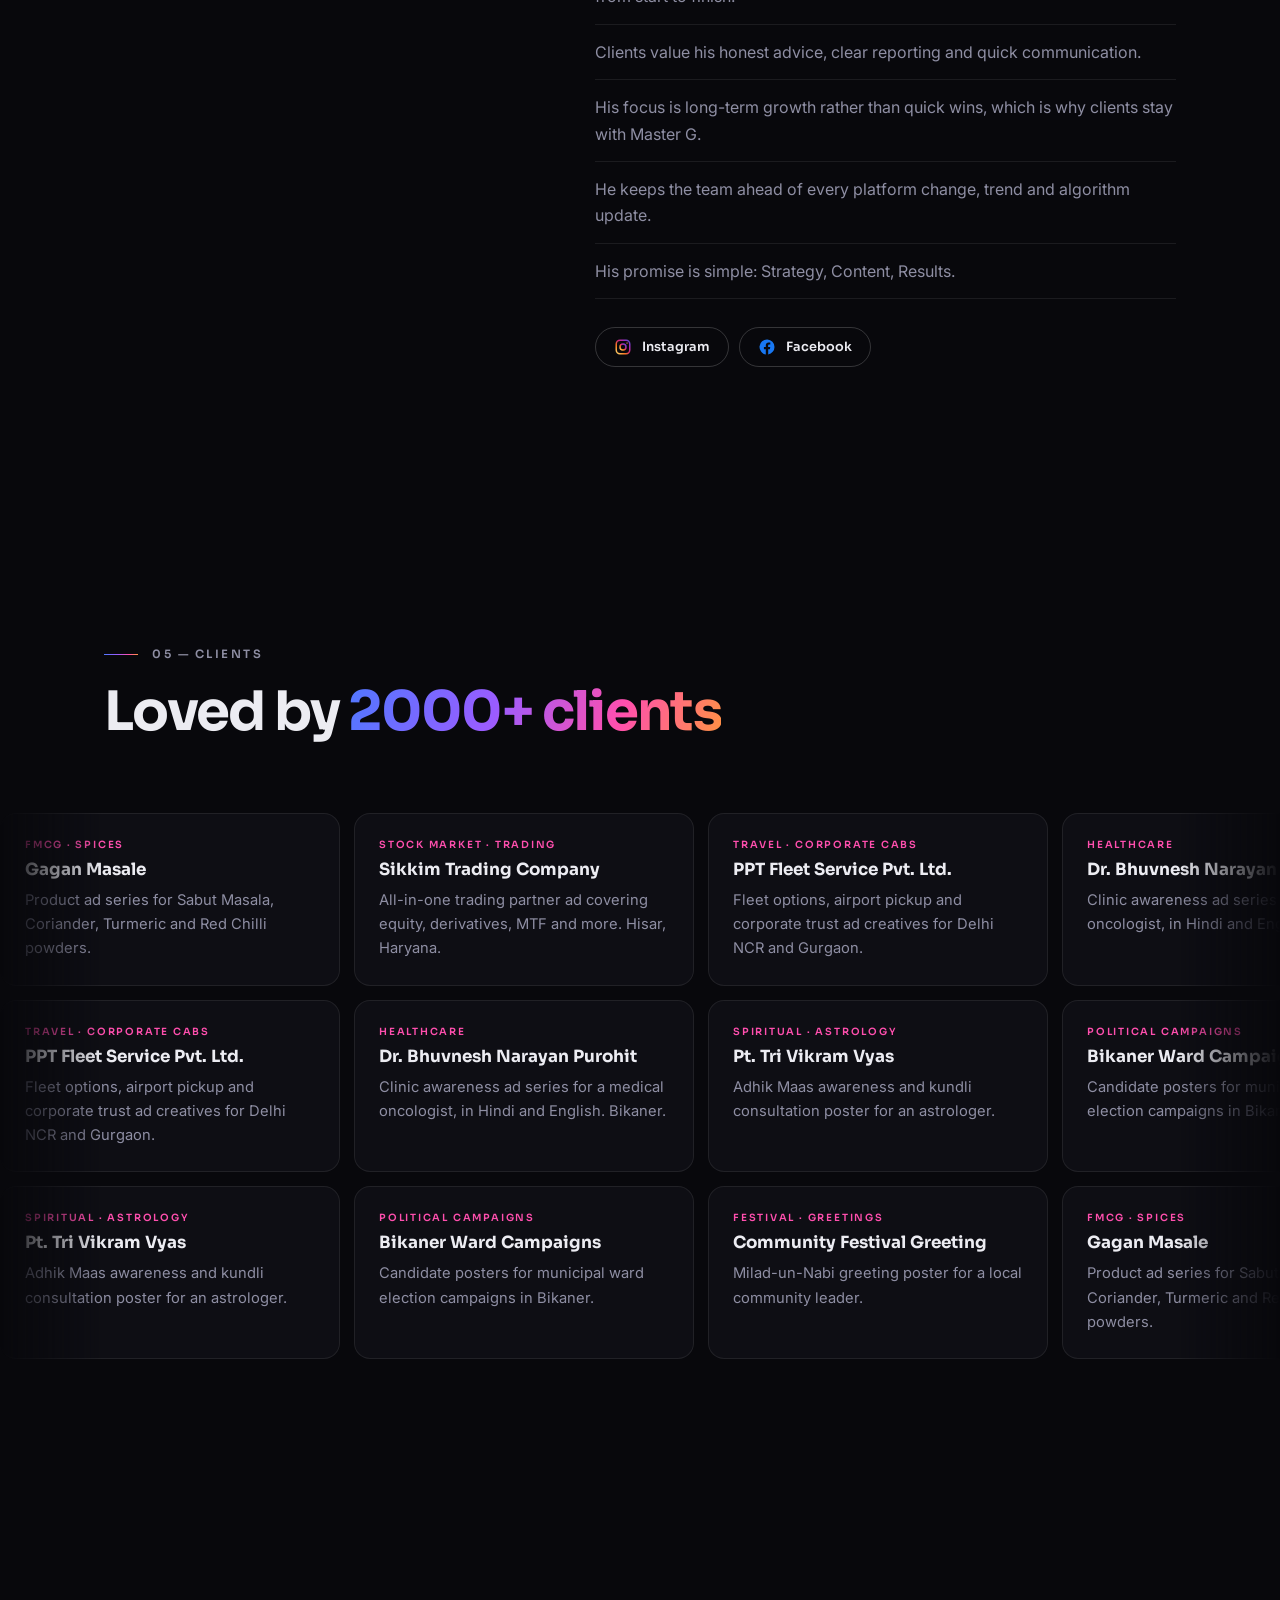
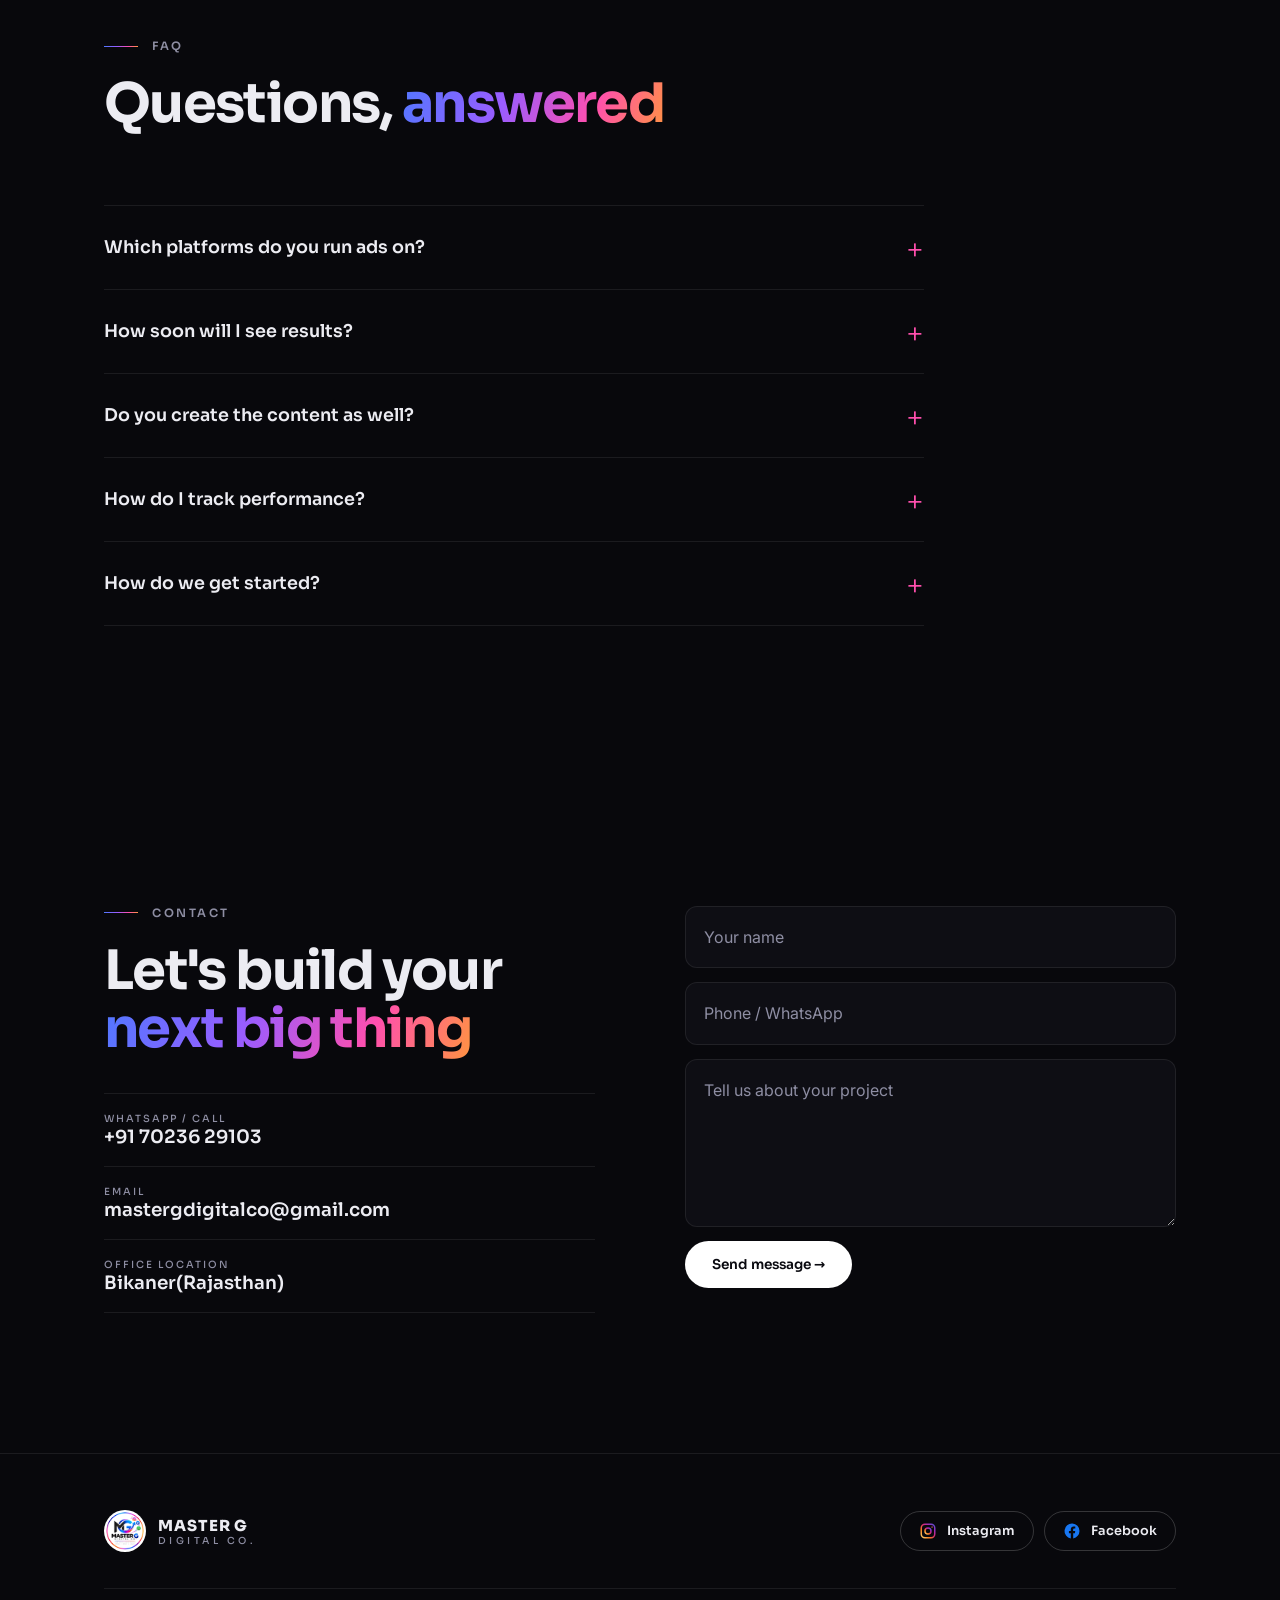
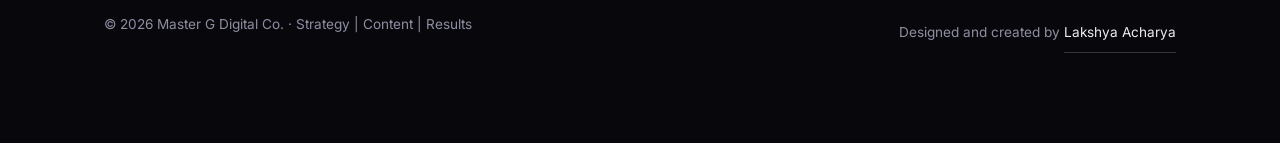
==== commit 025ab49d: "Modify keywords in meta tag for SEO enhancement Updated keywords meta tag to include additional phra" ====
--- a/index.html
+++ b/index.html
@@ -16,7 +16,7 @@
        ===================================================================== -->
   <title>Master G Digital Co. | Social Media & Meta Ads Agency</title>
   <meta name="description" content="Master G Digital Co.: social media marketing and ads agency for Meta ads, Google ads, reels, branding and websites. Strategy, Content, Results.">
-  <meta name="keywords" content="Master G Digital Co, digital marketing agency, social media marketing, Meta ads, Facebook ads, Instagram ads, Google ads, reels and content creation, branding, website design">
+  <meta name="keywords" content="Master G Digital Co, digital marketing agency, social media marketing, Meta ads, Facebook ads,best digital marketing agency in bikaner,digital marketing agency in bikaner, Instagram ads, Google ads, reels and content creation, branding, website design">
   <meta name="author" content="Master G Digital Co.">
   <meta name="application-name" content="Master G Digital Co.">
   <meta name="apple-mobile-web-app-title" content="Master G Digital Co.">
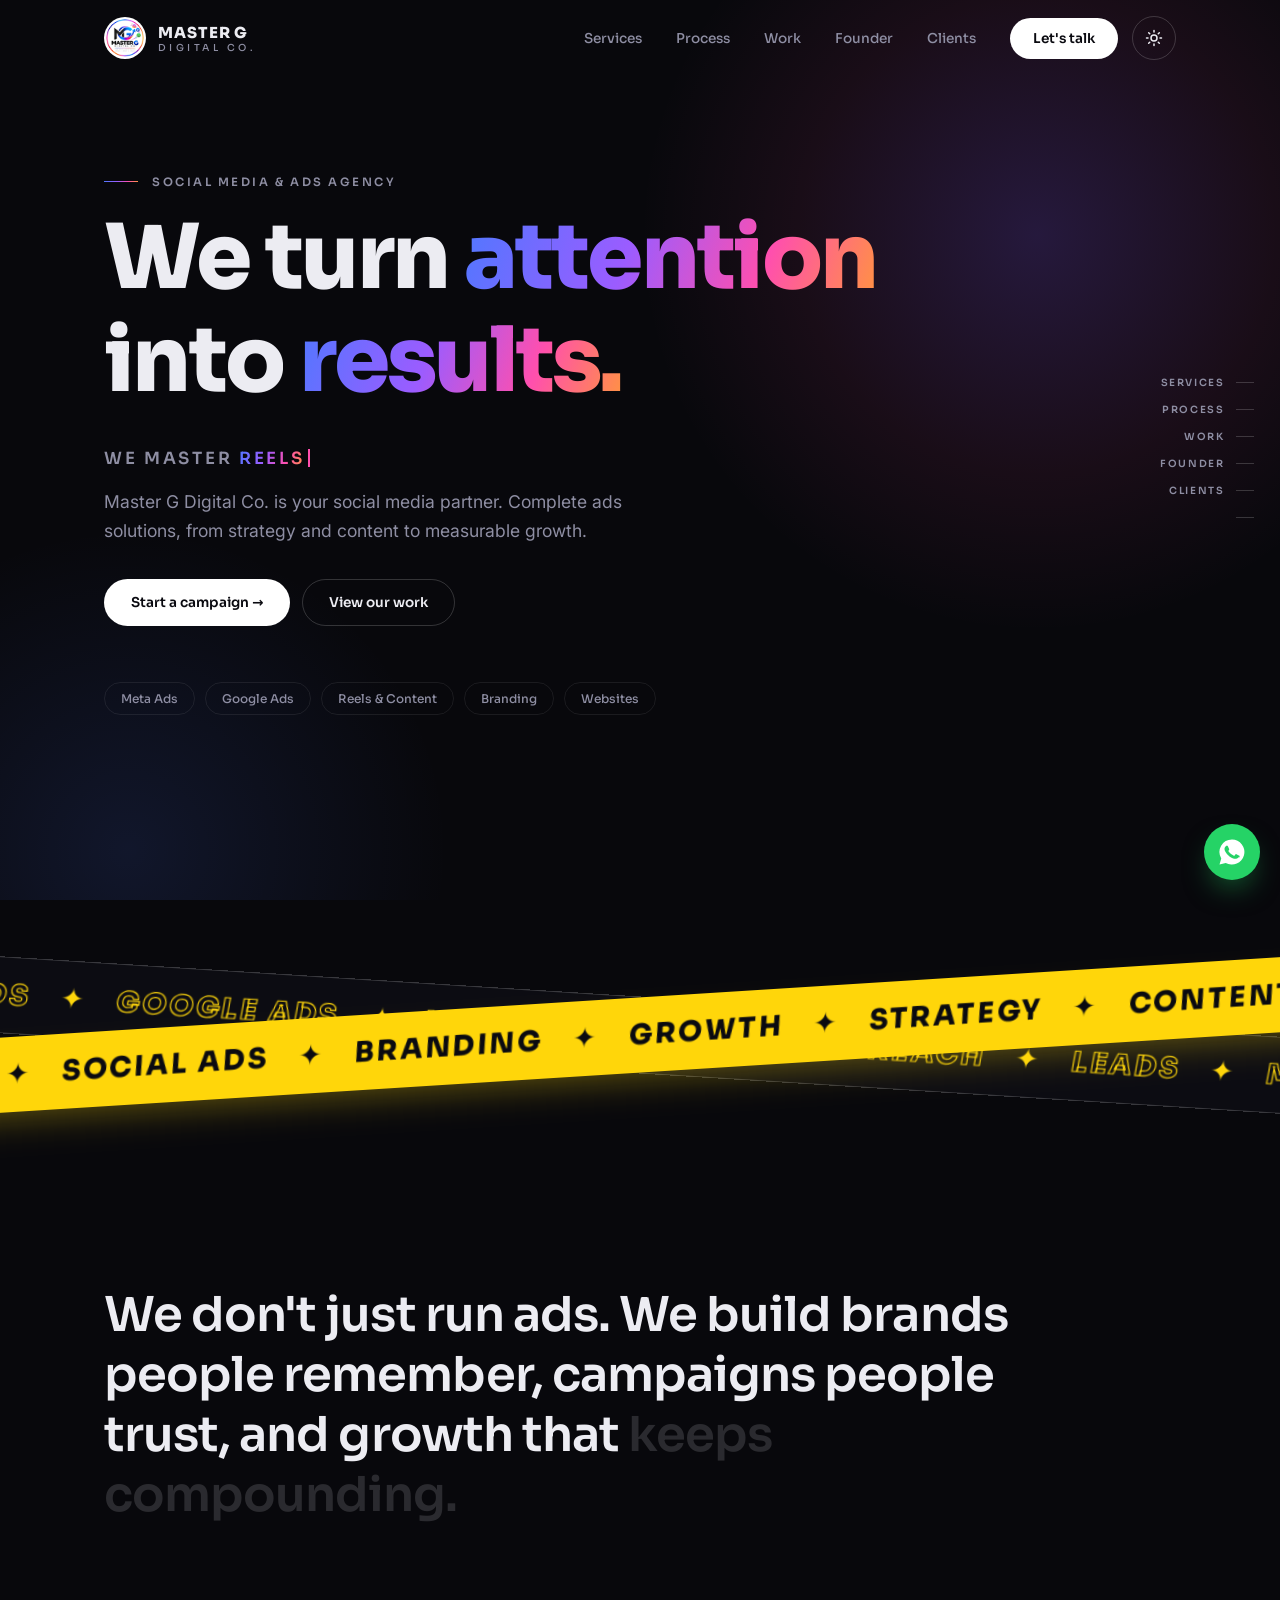
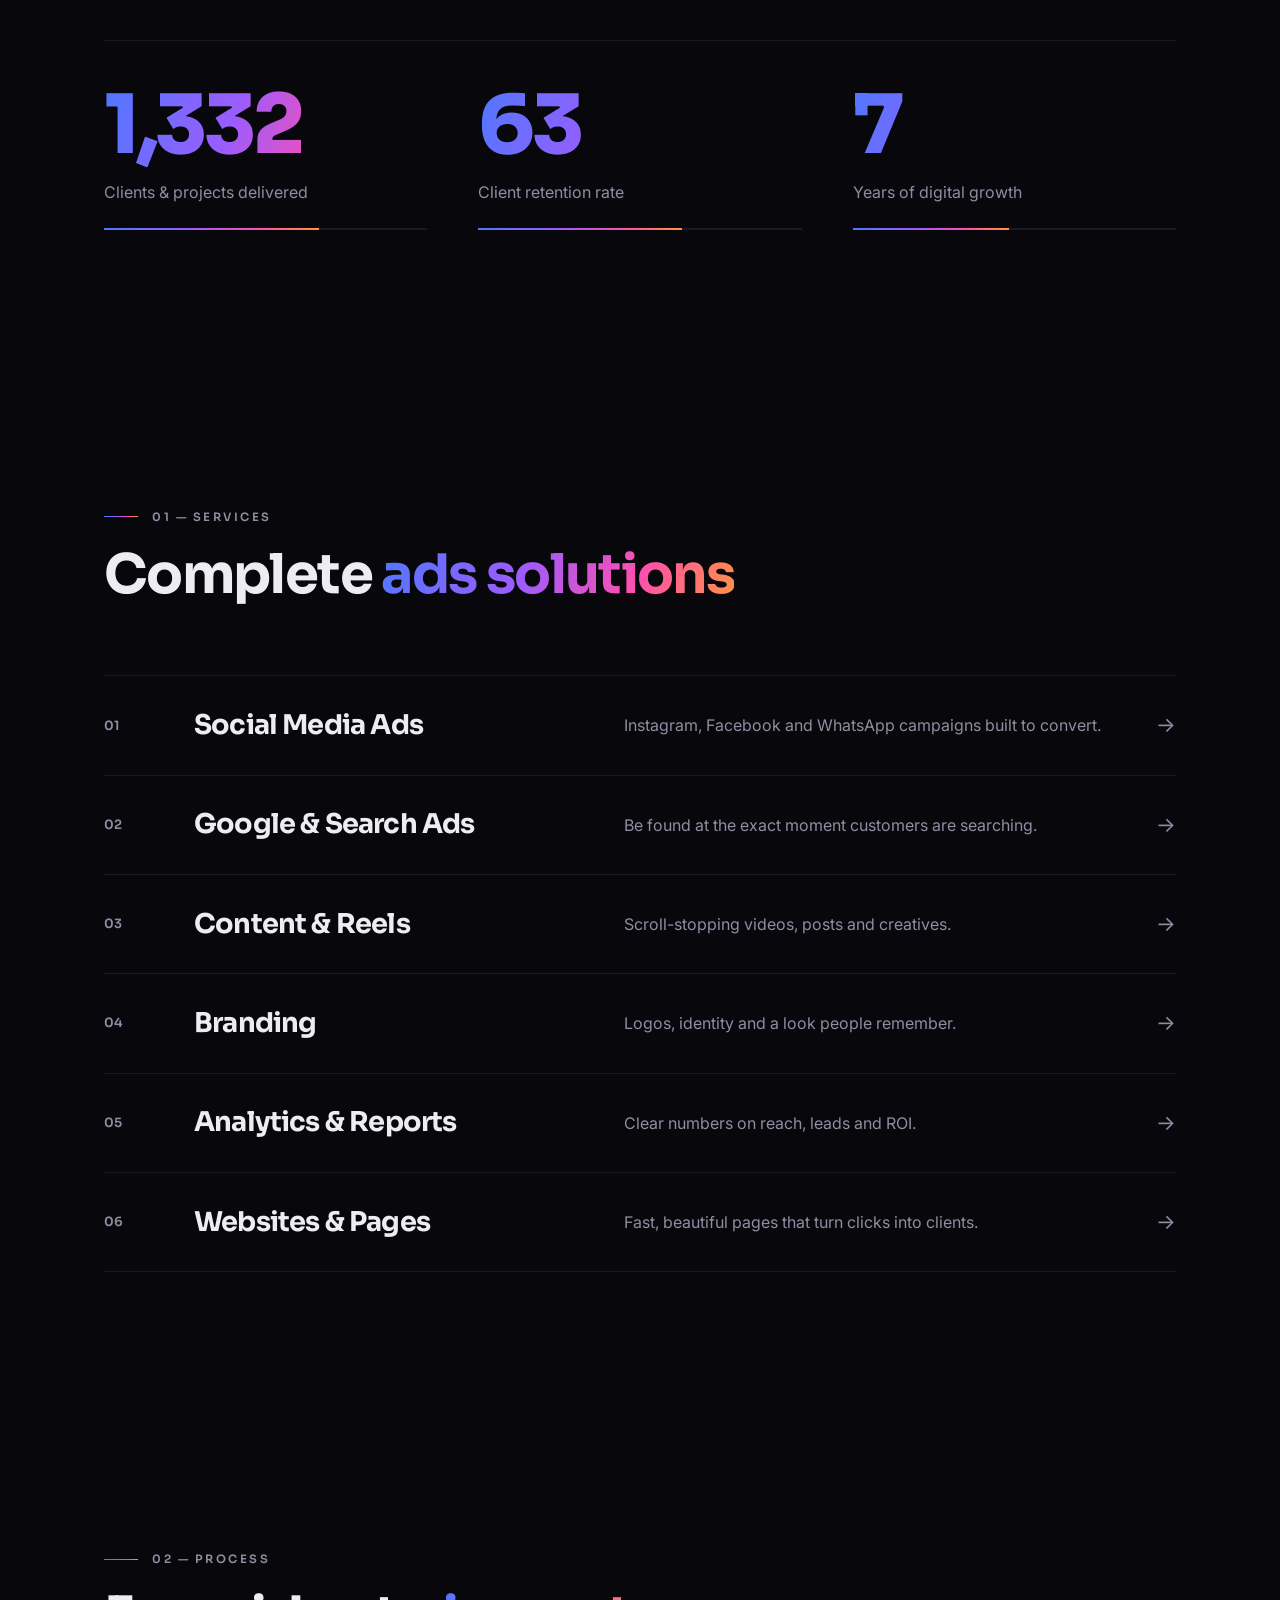
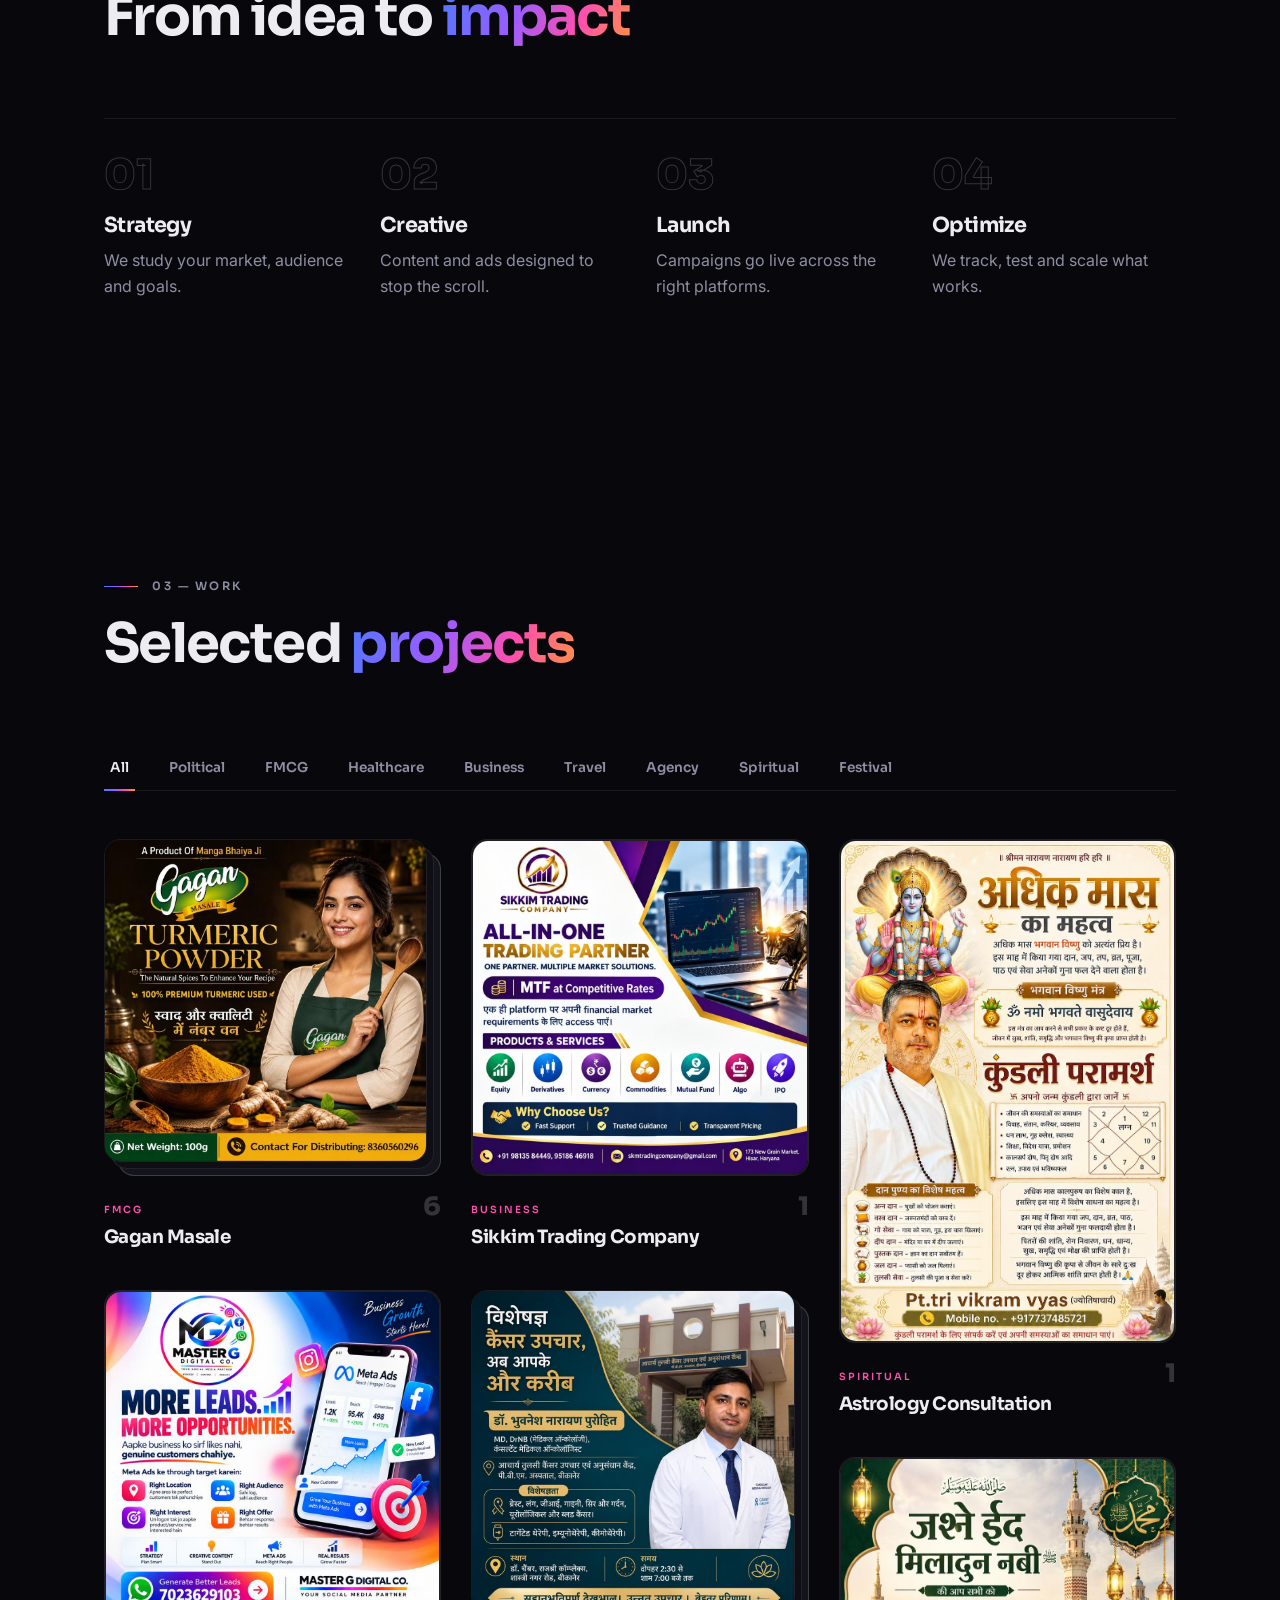
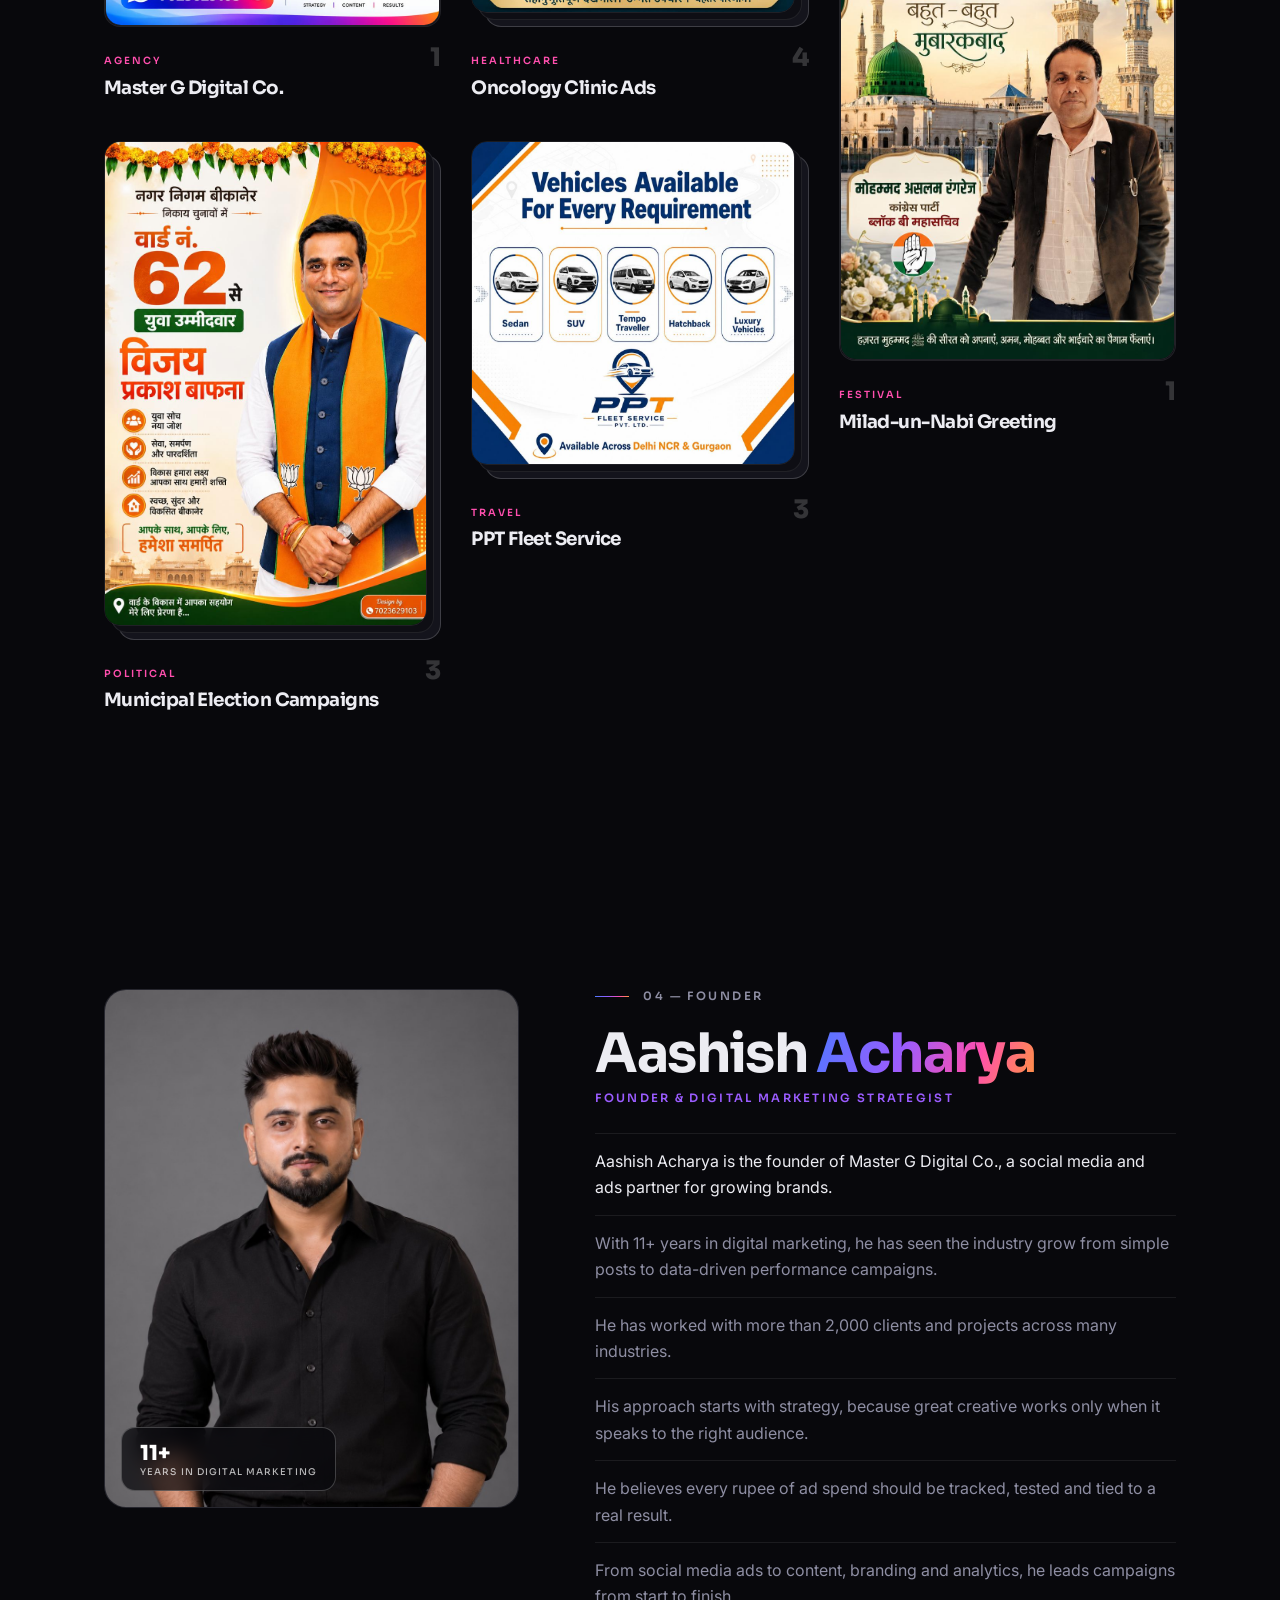
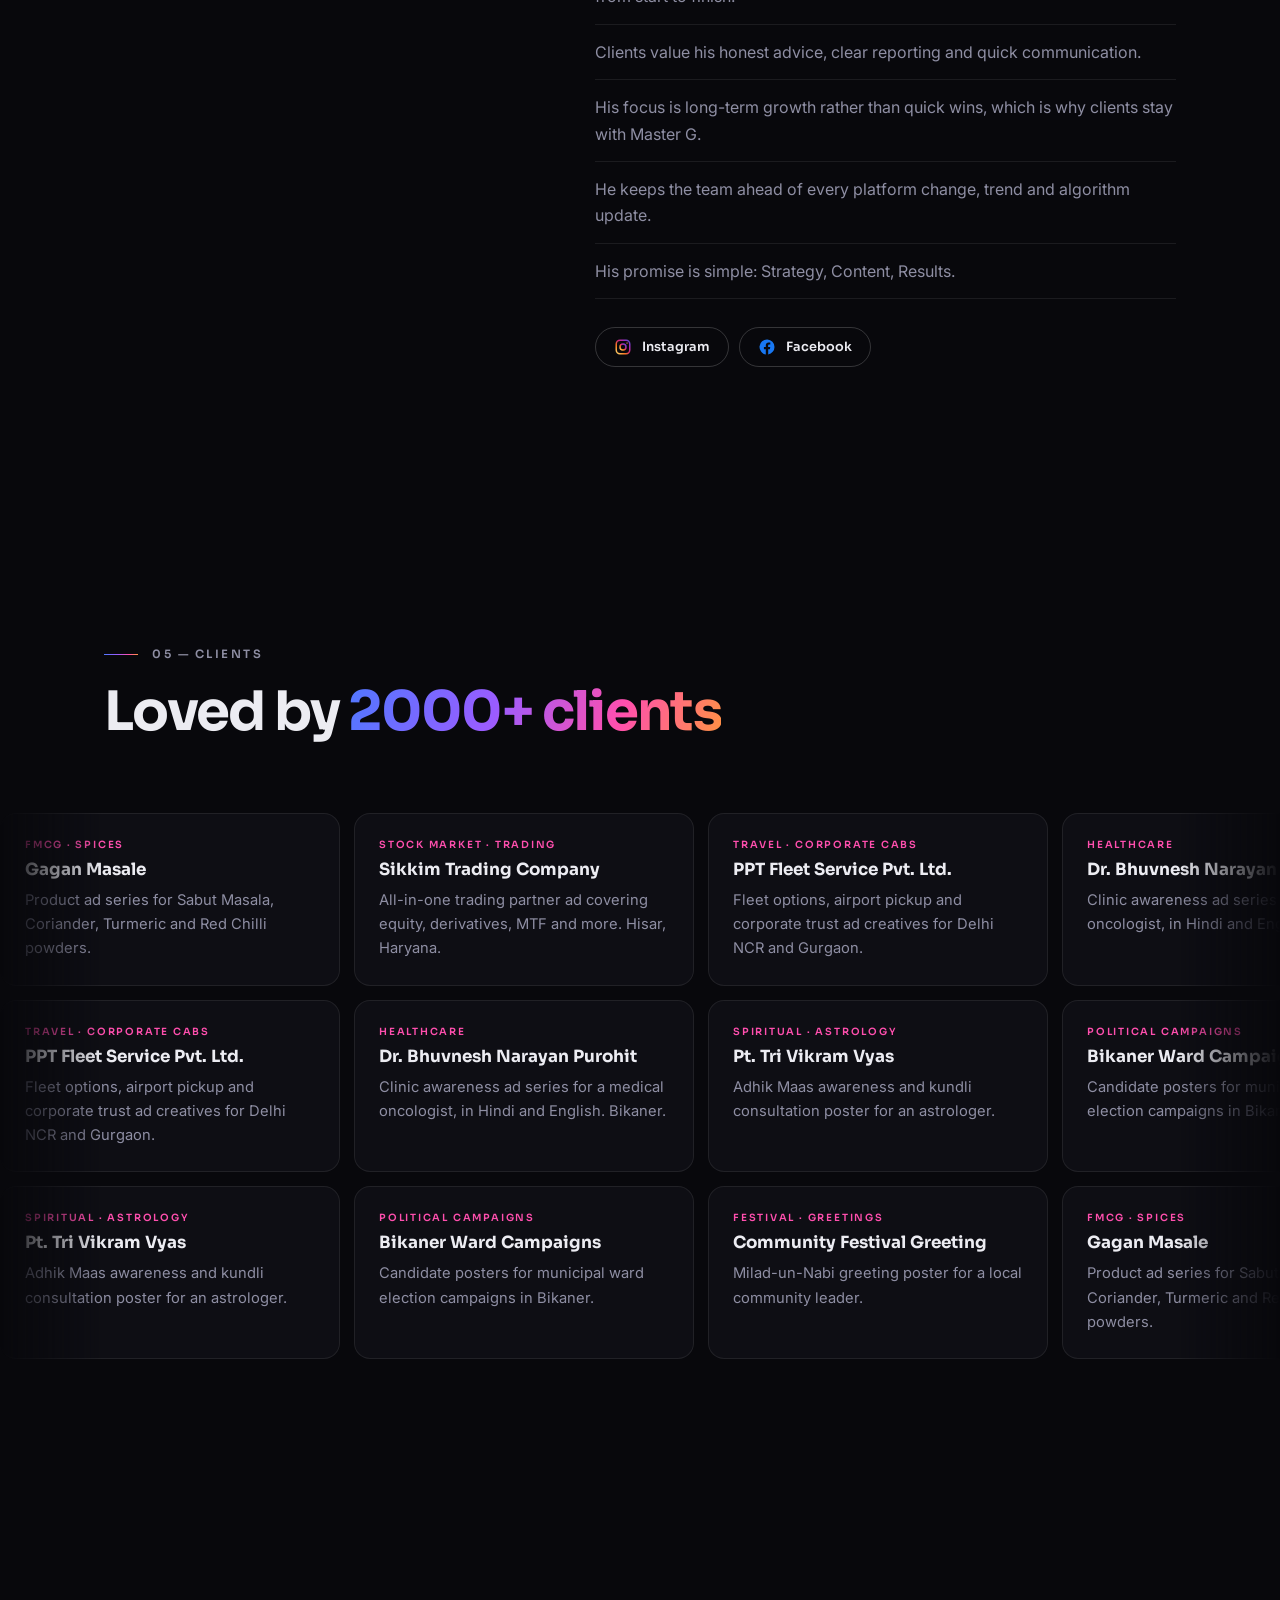
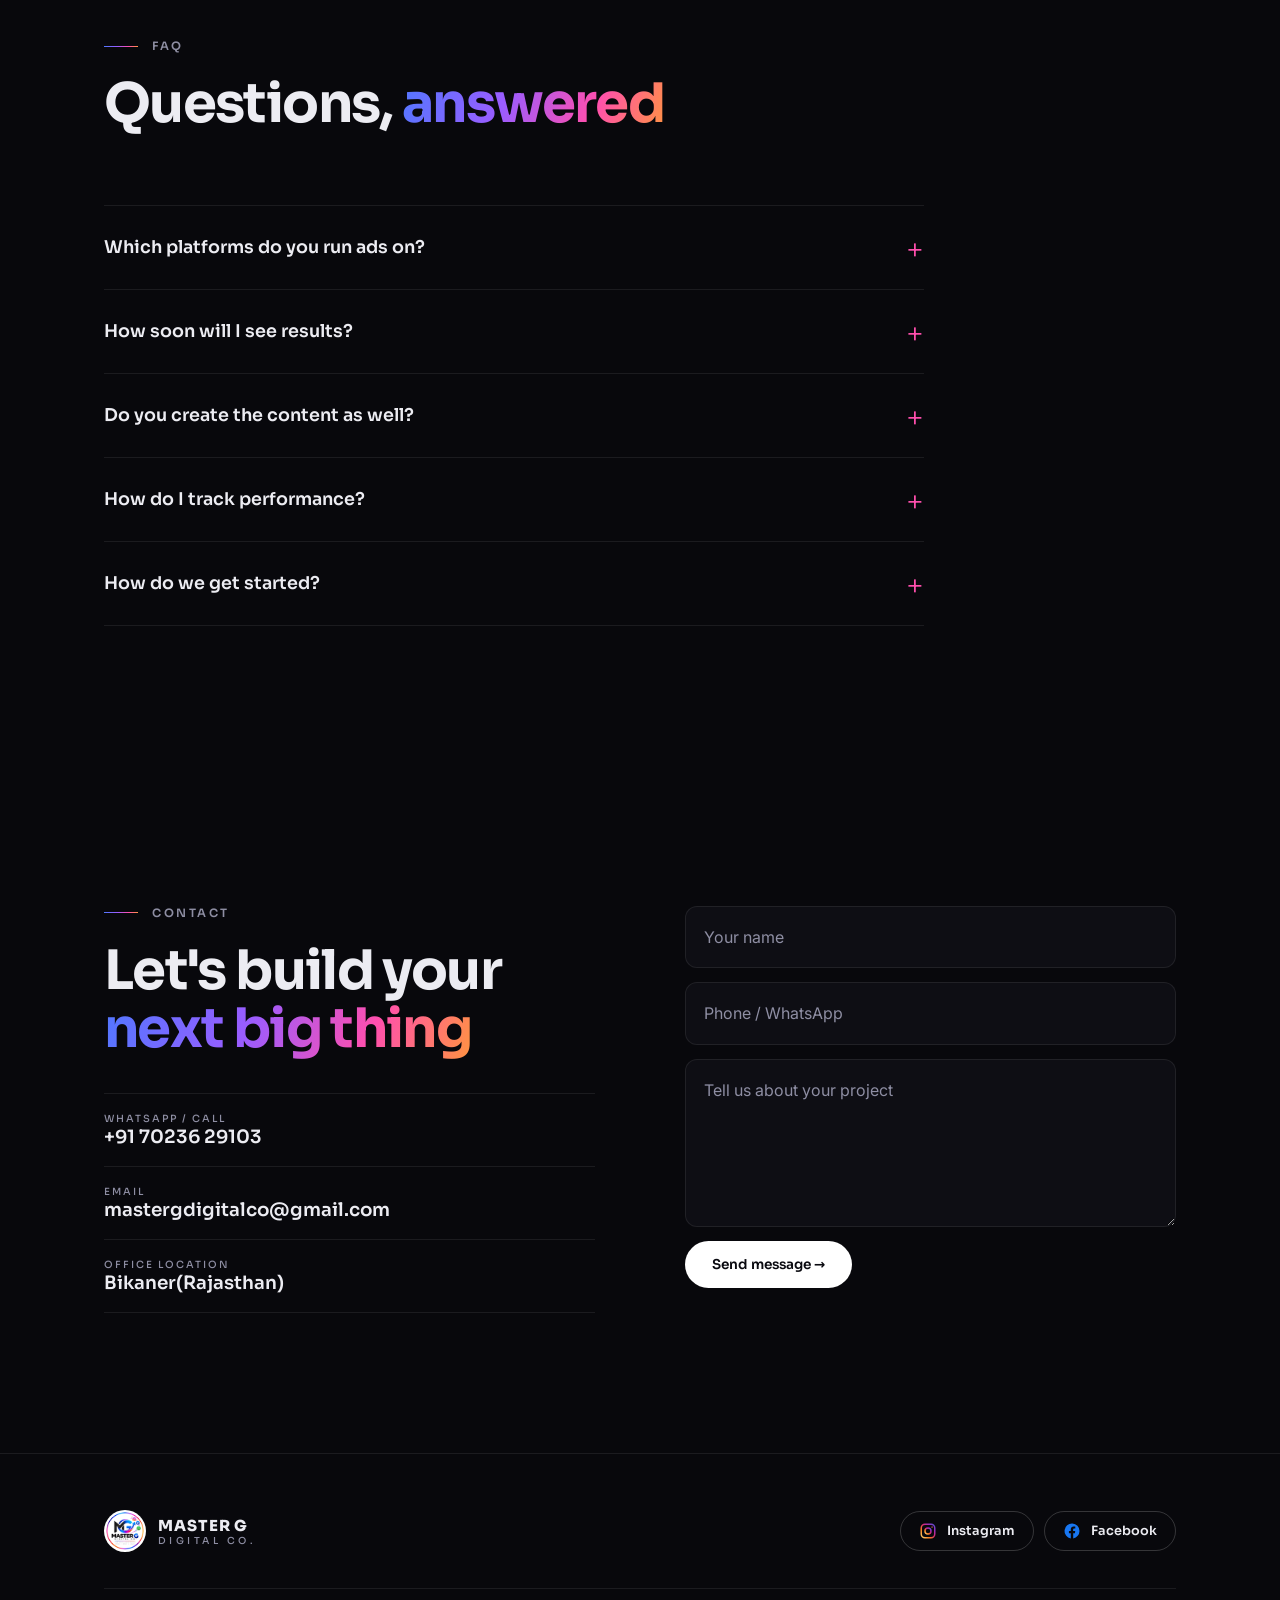
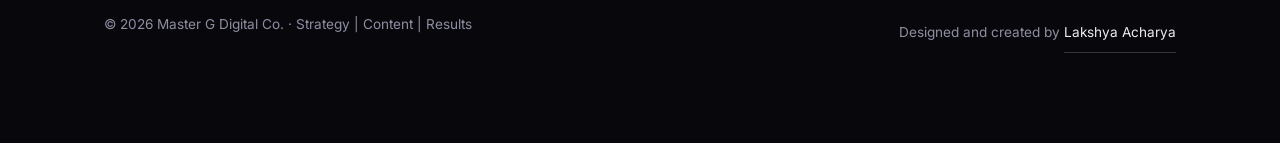
==== commit 5283dadb: "Change canonical and structured data URLs to HTTP Updated canonical URL and structured data URLs to " ====
--- a/index.html
+++ b/index.html
@@ -22,7 +22,7 @@
   <meta name="apple-mobile-web-app-title" content="Master G Digital Co.">
   <meta name="robots" content="index,follow,max-image-preview:large">
   <meta name="theme-color" content="#08080c">
-  <link rel="canonical" href="https://mastergdigitalco.com/">
+  <link rel="canonical" href="http://mastergdigitalco.com/">
 
   <!-- Social share preview (WhatsApp / Facebook) -->
   <meta property="og:type" content="website">
@@ -48,7 +48,7 @@
         "Master G Digital",
         "Master G"
       ],
-      "url": "https://mastergdigitalco.com/"
+      "url": "http://mastergdigitalco.com/"
     }
   </script>
 
@@ -61,7 +61,7 @@
       "@context": "https://schema.org",
       "@type": "ProfessionalService",
       "name": "Master G Digital Co.",
-      "url": "https://mastergdigitalco.com/",
+      "url": "http://mastergdigitalco.com/",
       "logo": "https://mastergdigitalco.com/images/logo.png",
       "image": "https://mastergdigitalco.com/images/logo.png",
       "description": "Master G Digital Co.: social media marketing and ads agency for Meta ads, Google ads, reels, branding and websites. Strategy, Content, Results.",
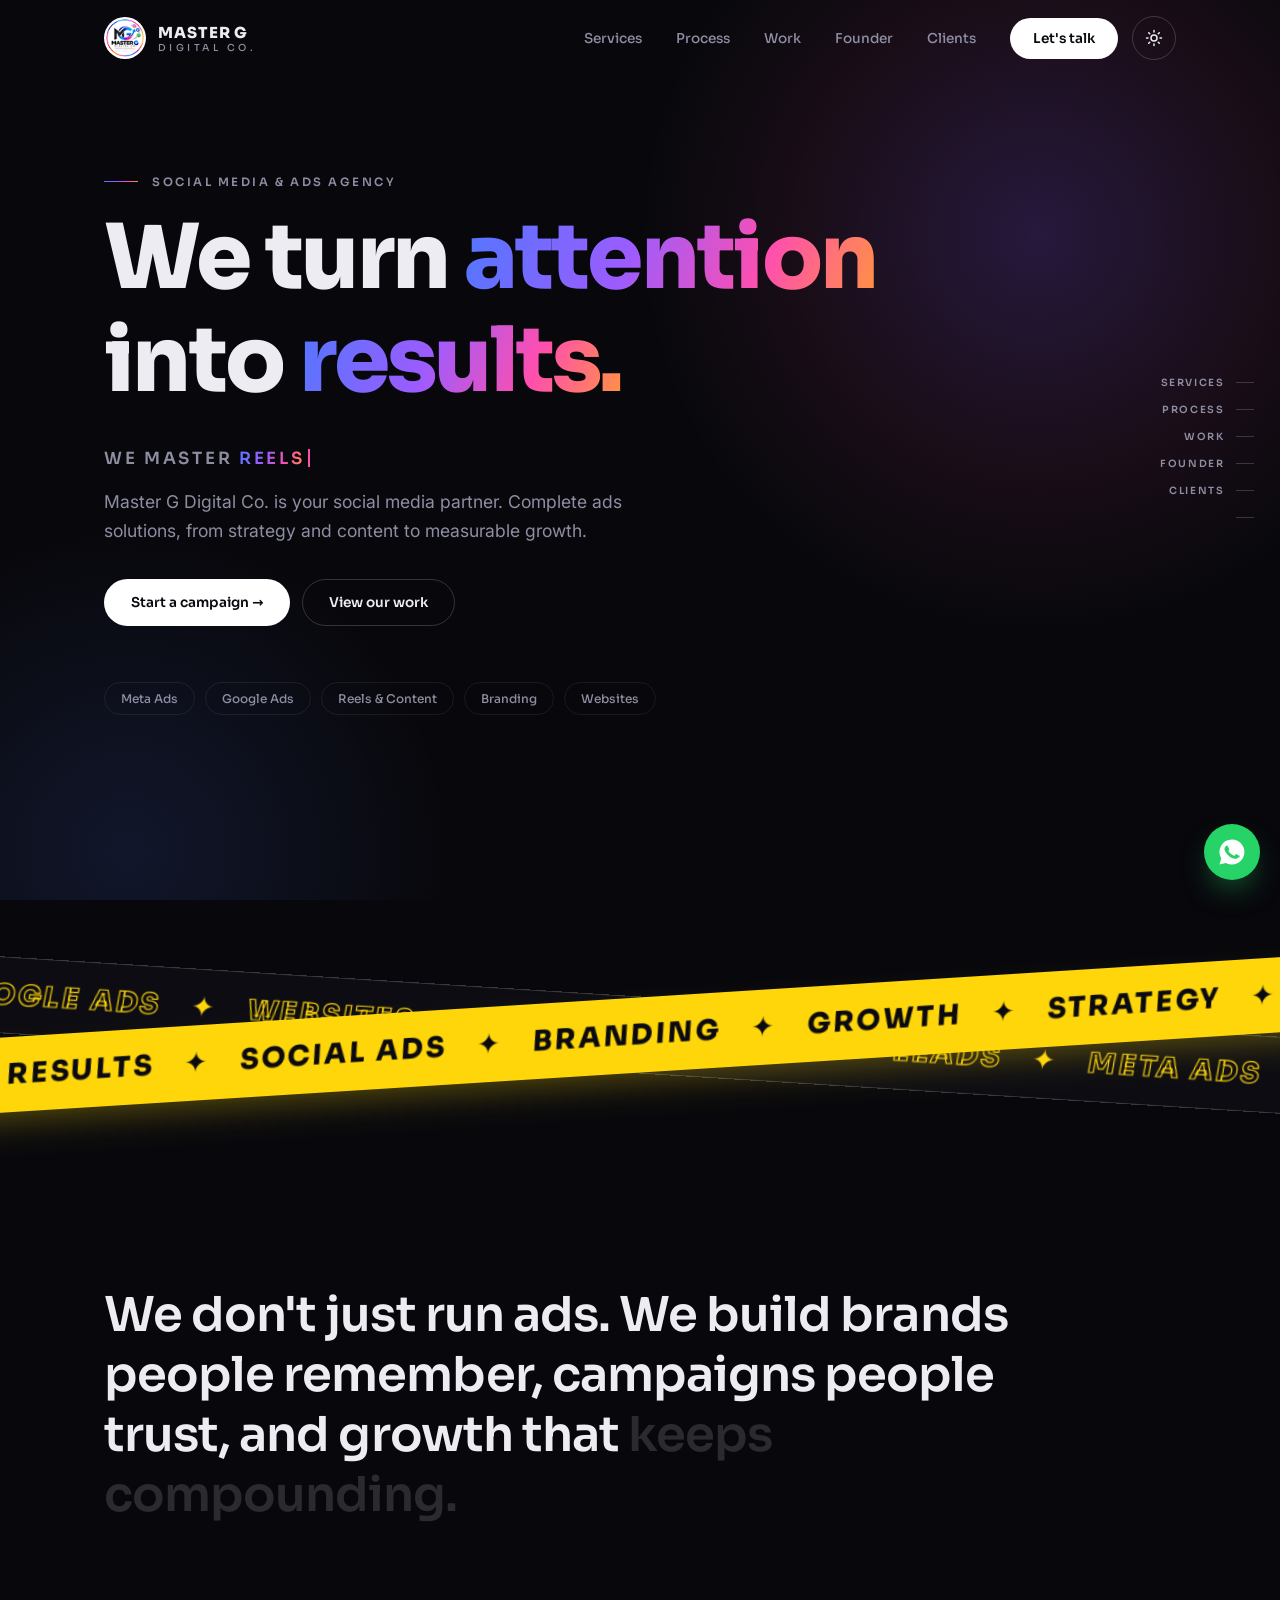
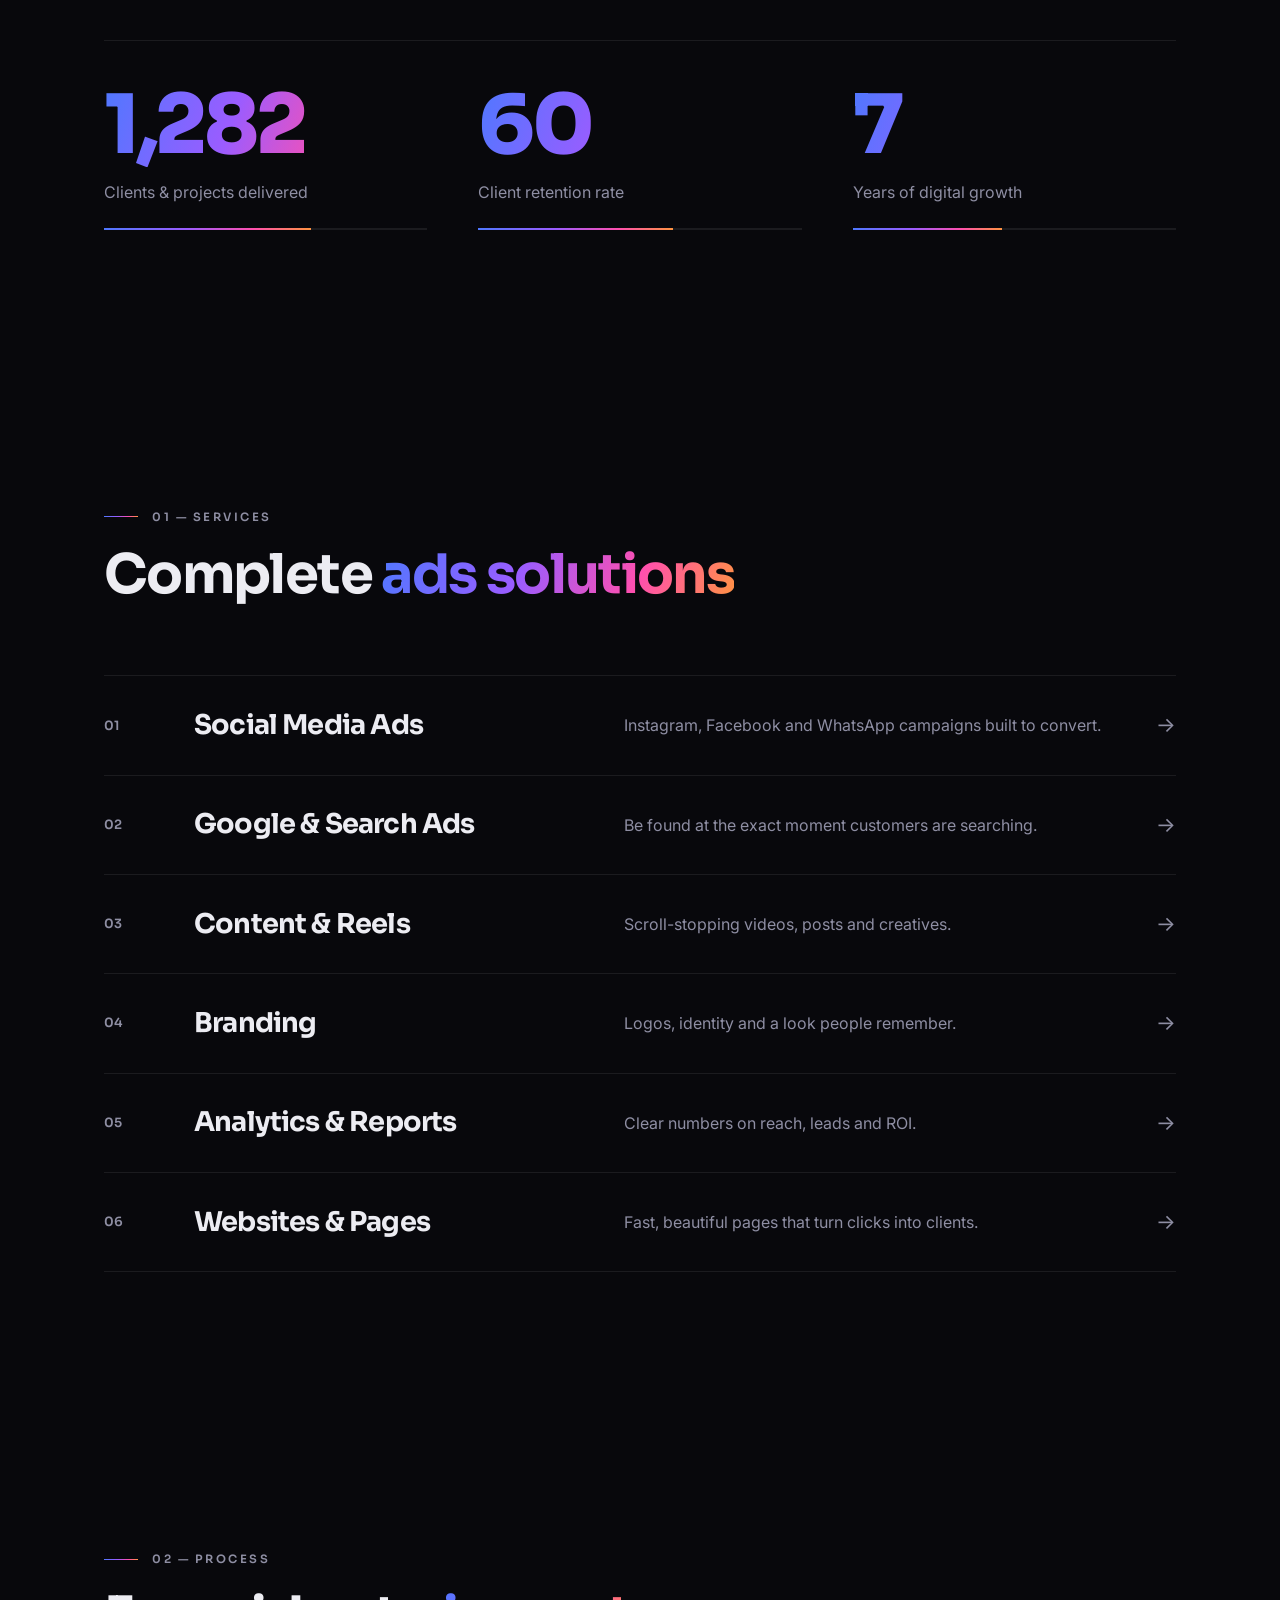
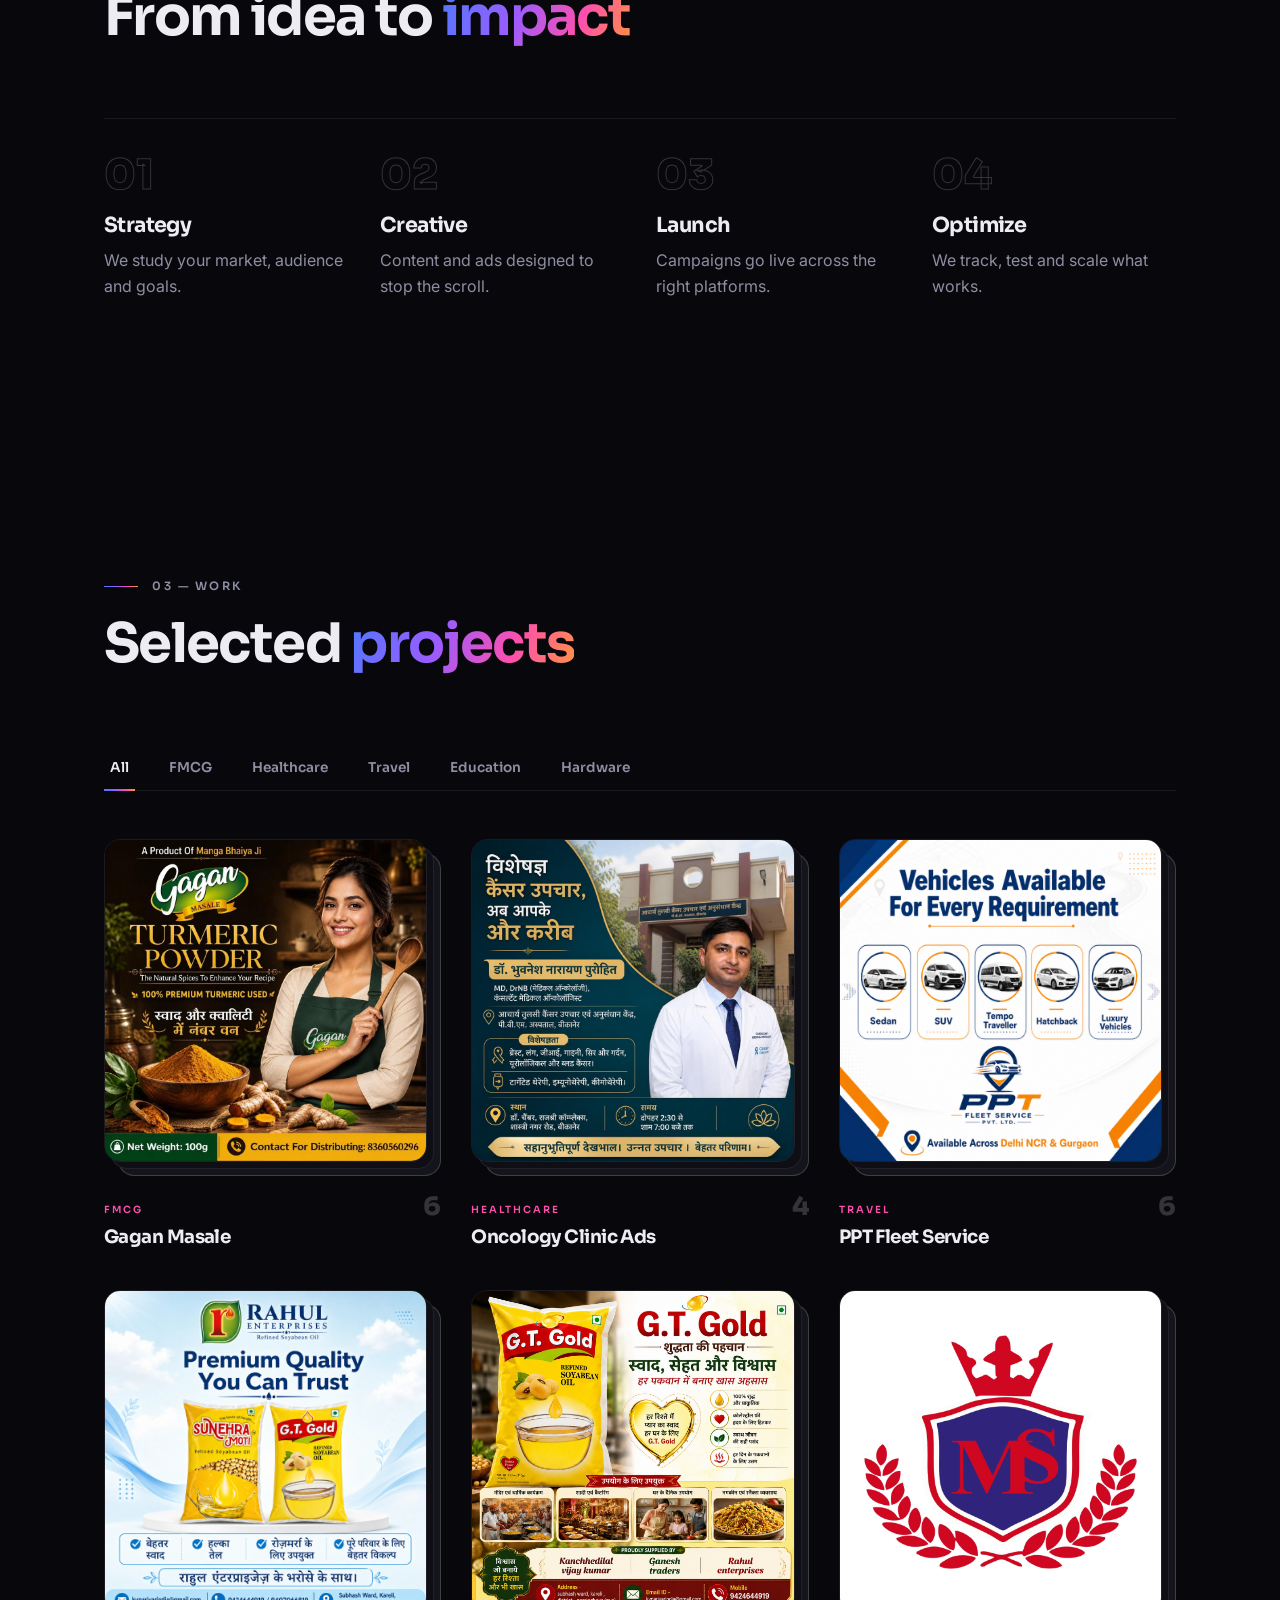
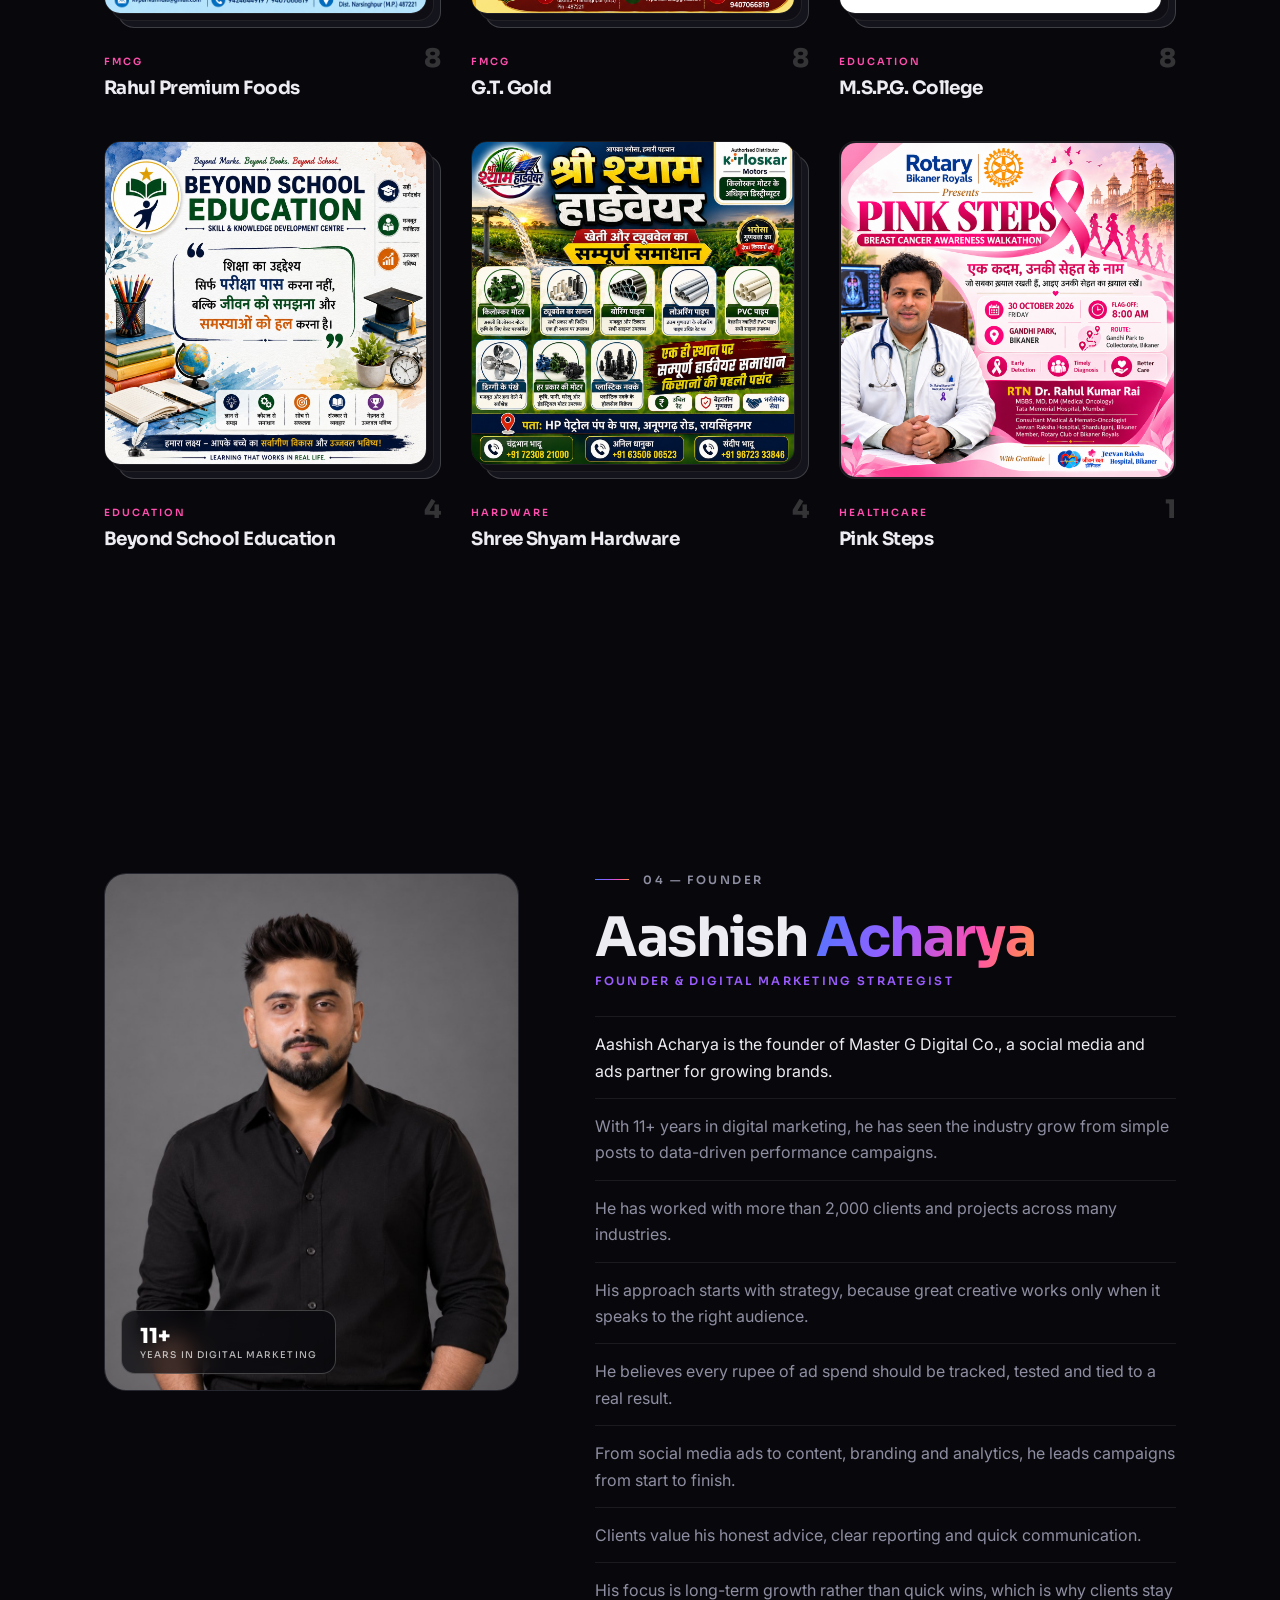
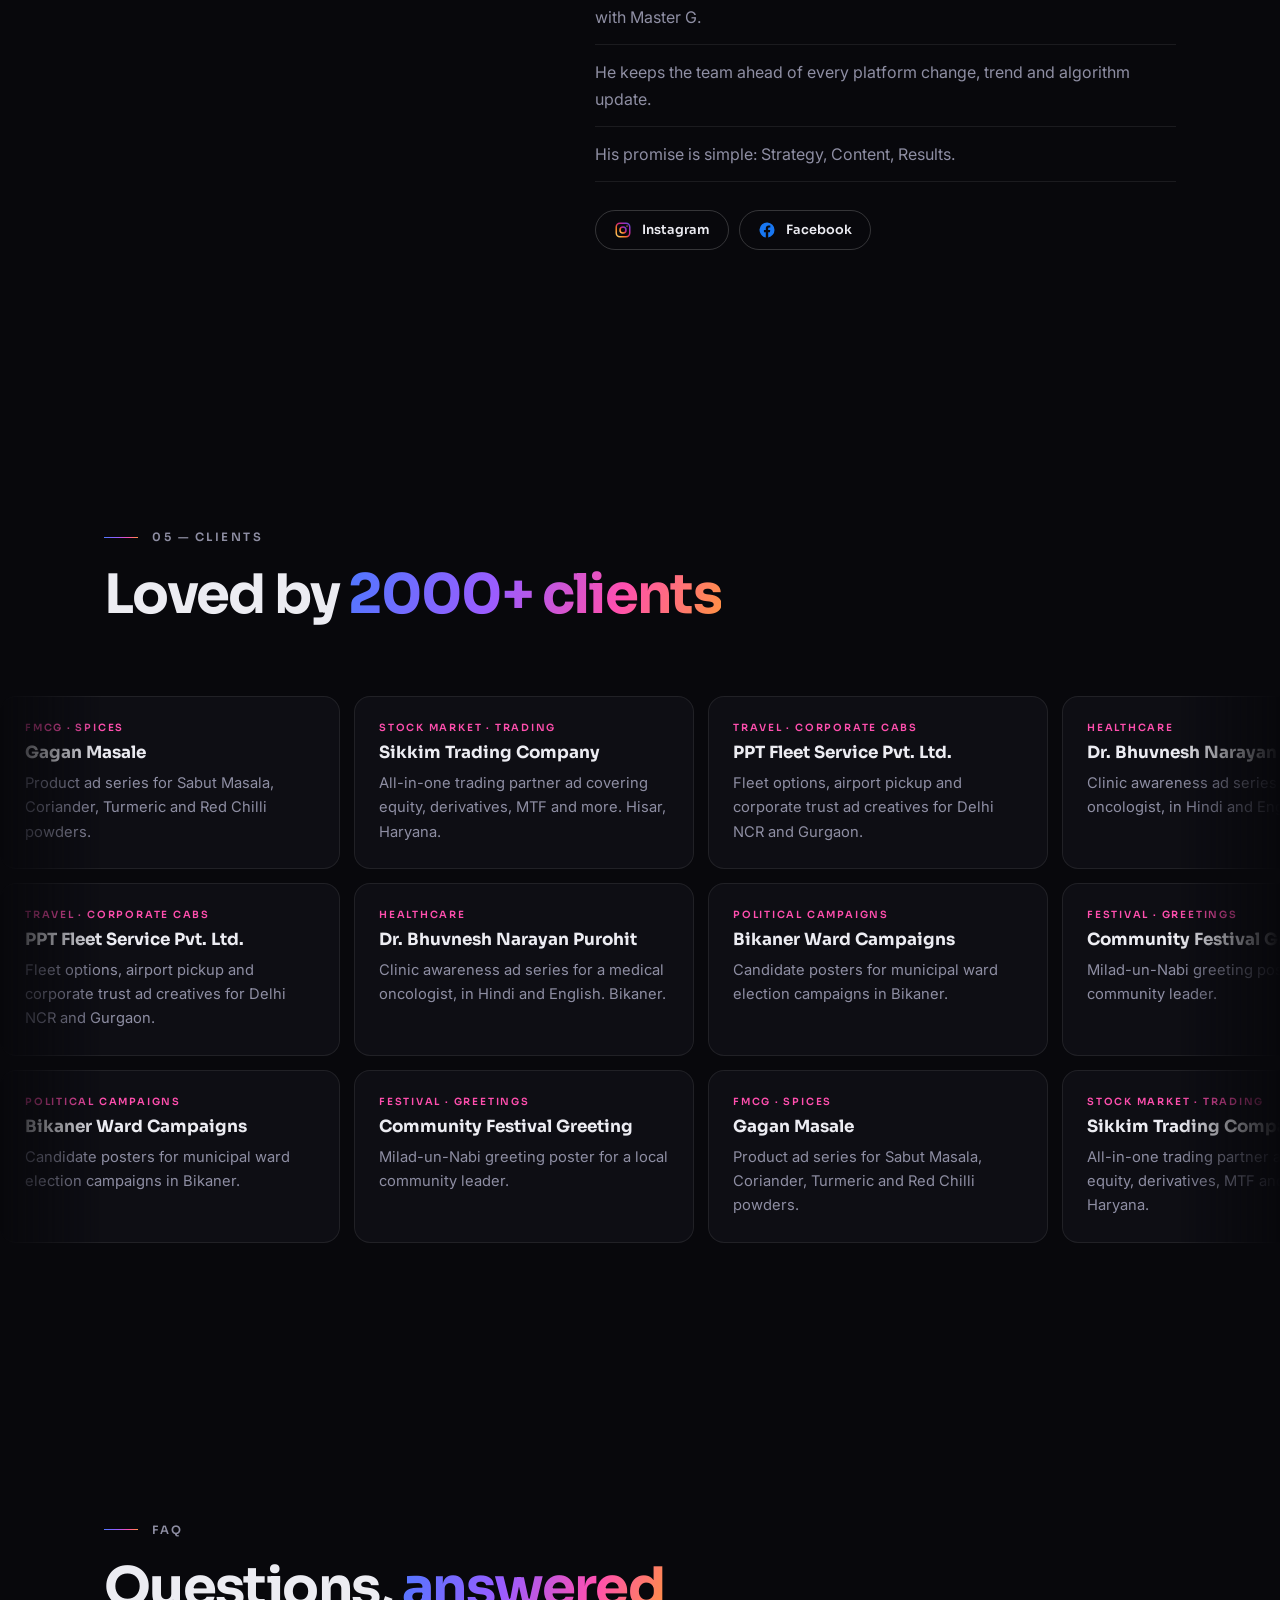
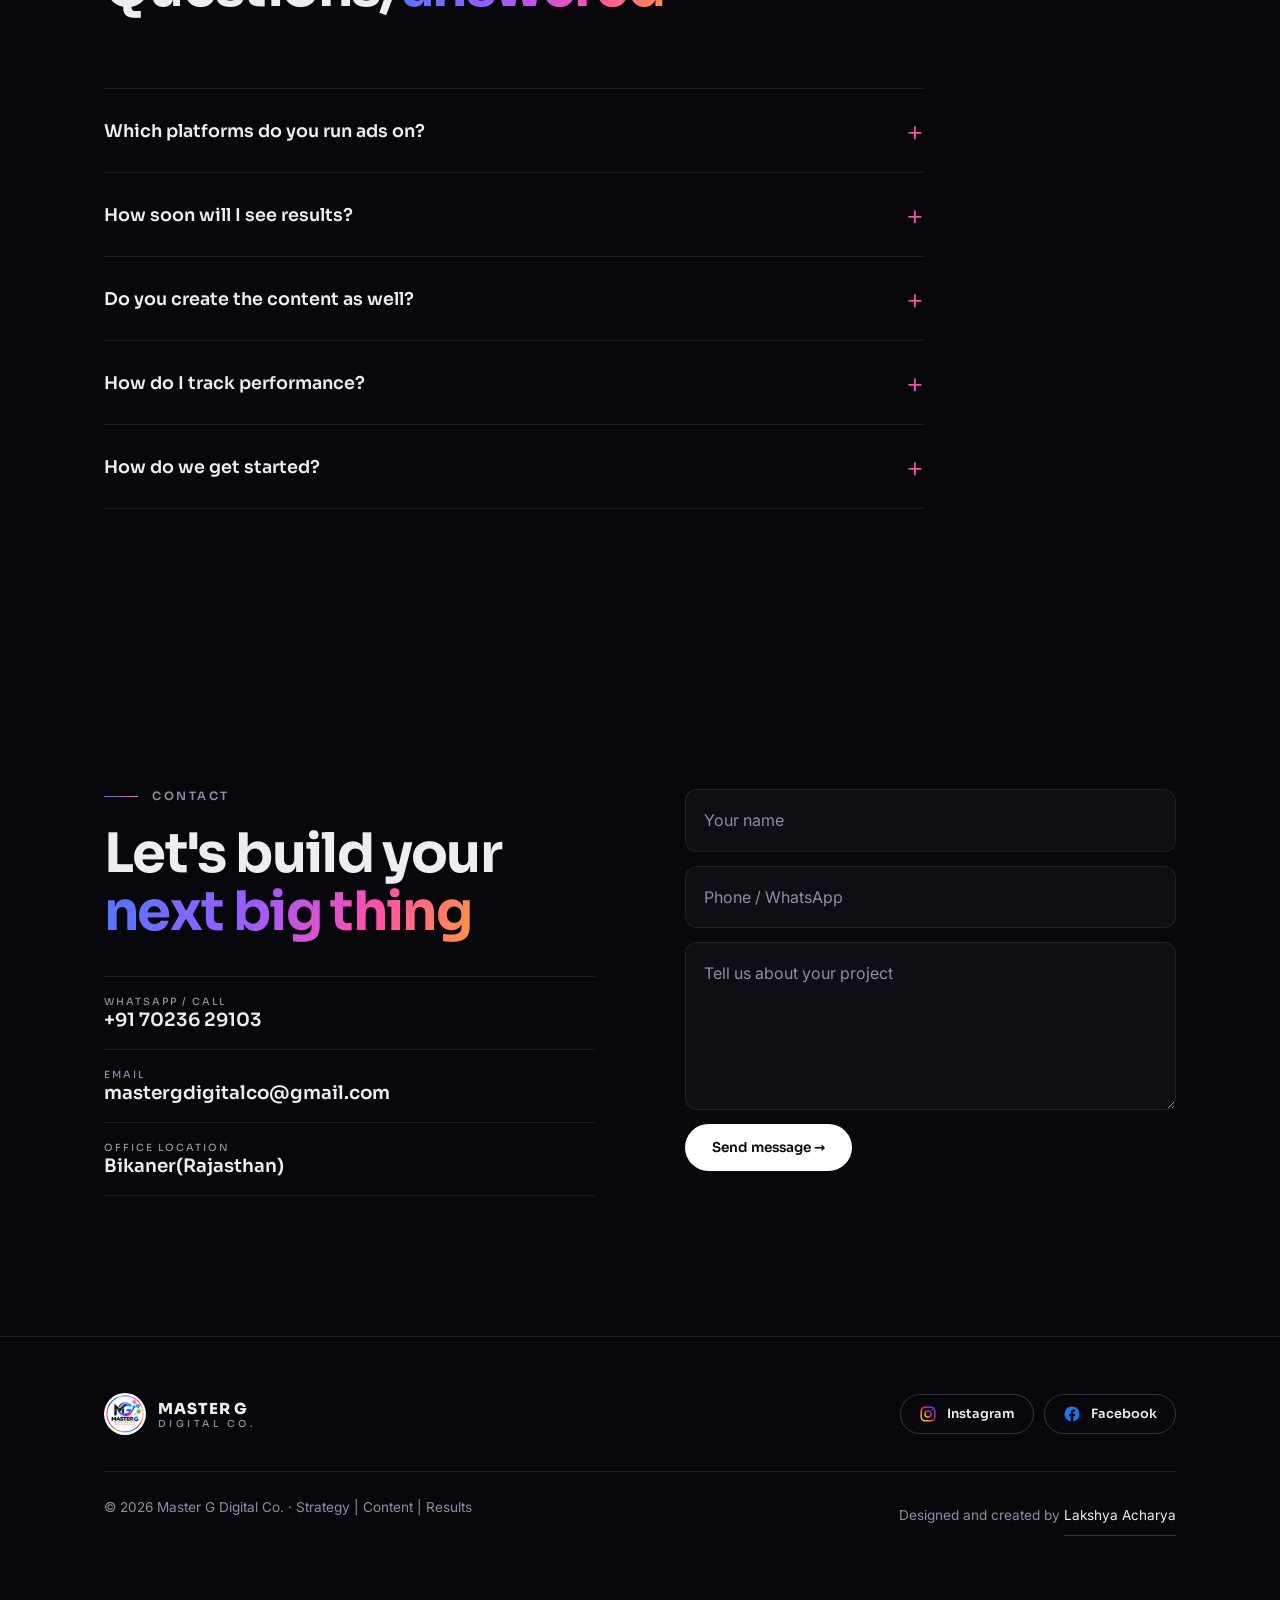
==== commit 407c7b7e: "Updated portfolio and optimized images" ====
--- a/index.html
+++ b/index.html
@@ -235,14 +235,11 @@
         <div class="sec-head rv"><span class="eyebrow">03 &mdash; Work</span><h2>Selected <span class="grad">projects</span></h2></div>
         <div class="tabs" id="tabs">
           <button data-f="all" class="on">All</button>
-          <button data-f="pol">Political</button>
           <button data-f="fmcg">FMCG</button>
           <button data-f="med">Healthcare</button>
-          <button data-f="biz">Business</button>
           <button data-f="trv">Travel</button>
-          <button data-f="own">Agency</button>
-          <button data-f="spi">Spiritual</button>
-          <button data-f="fes">Festival</button>
+          <button data-f="edu">Education</button>
+          <button data-f="biz">Hardware</button>
         </div>
         <!-- "All" tab: one cover card per project (built by js/main.js). Other tabs: every design of that category. -->
         <div id="ov" class="ov"></div>
--- a/css/style.css
+++ b/css/style.css
@@ -225,7 +225,7 @@
 .tabs button.on::after { transform: scaleX(1); }
 
 /* "All" view: one cover card per project, stacked look when it has several designs */
-.ov { columns: 3 260px; column-gap: 30px; }
+.ov { display: grid; grid-template-columns: repeat(3, minmax(0, 1fr)); column-gap: 30px; row-gap: 0; align-items: start; }
 .pc { margin-bottom: 44px; break-inside: avoid; cursor: pointer; }
 .pc-img { position: relative; overflow: hidden; border: 1px solid var(--line); border-radius: 16px; background: var(--surface); }
 .pc.multi .pc-img { margin: 0 14px 14px 0; overflow: visible; border: 0; background: none; }
@@ -372,7 +372,7 @@
   .gg.one { columns: 1; }
   .client { width: 270px; }
   /* Work "All" view: two small cards per row on phones so the section stays short */
-  .ov { columns: 2 130px; column-gap: 16px; }
+  .ov { grid-template-columns: repeat(2, minmax(0, 1fr)); column-gap: 16px; }
   .pc { margin-bottom: 30px; }
   .pc-meta h3 { font-size: .92rem; }
   .pc-meta b { font-size: 1.1rem; }
